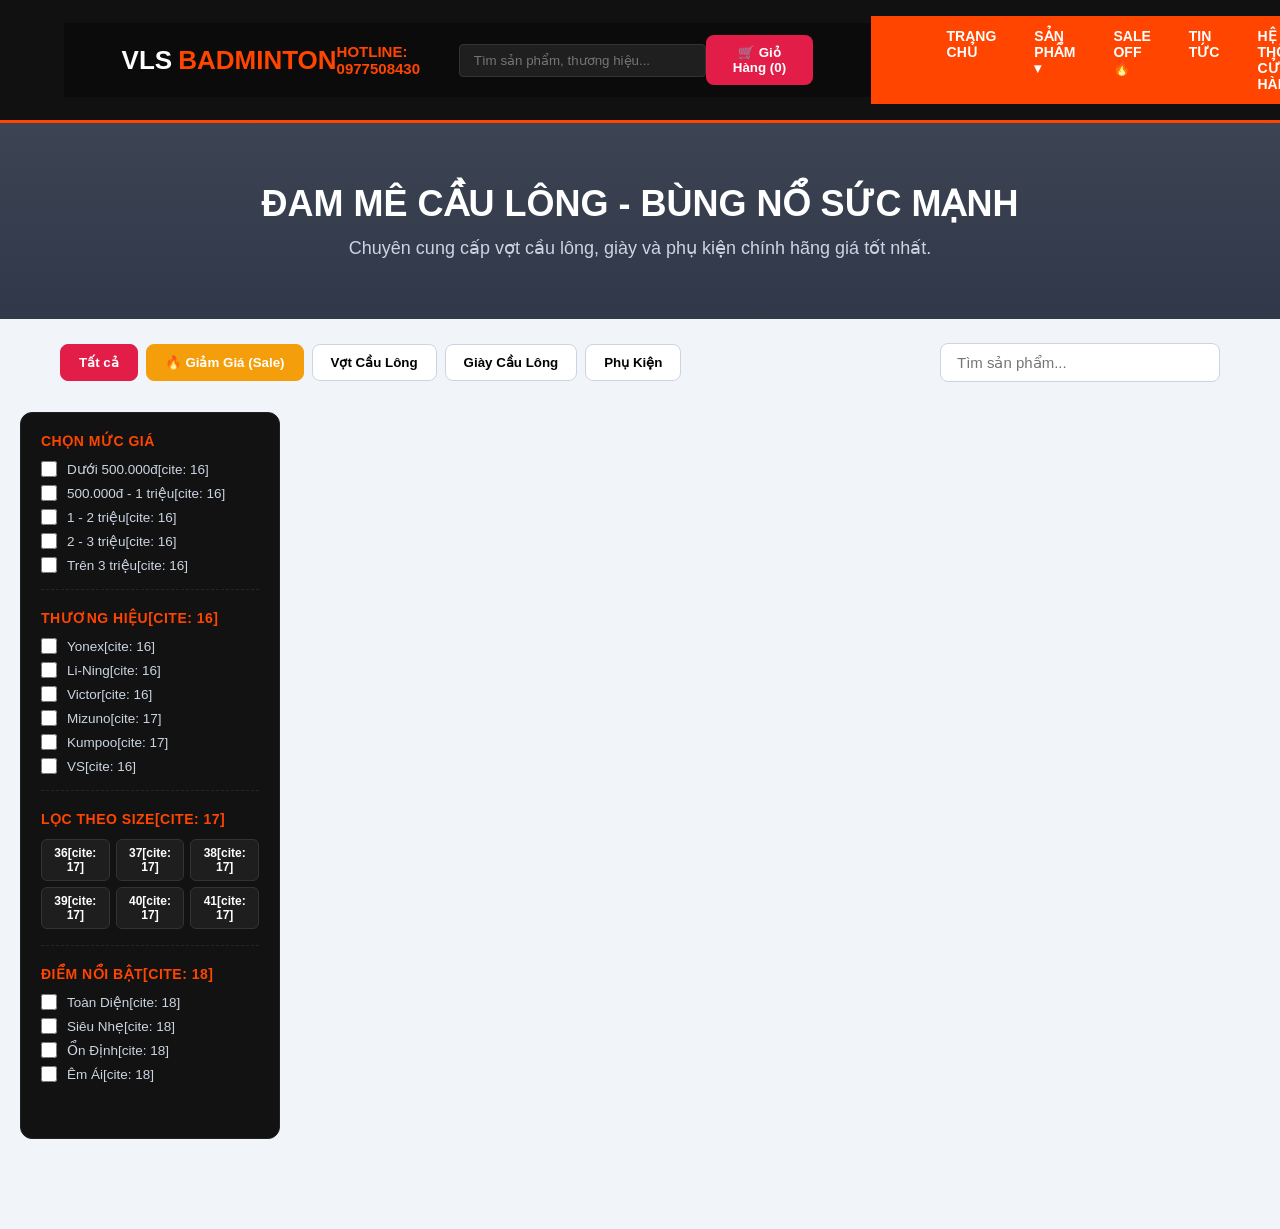
==== index.html @ 0003d8dd "Lần đầu commit code" ====
<!DOCTYPE html>
    <html lang="vi">

    <head>
        <meta charset="UTF-8">
        <meta name="viewport" content="width=device-width, initial-scale=1.0">
        <title>CMSHOP - Cửa Hàng Cầu Lông Chính Hãng</title>
        <style>
            :root {
                --primary: #e11d48;
                --primary-dark: #be123c;
                --dark: #0f172a;
                --success: #10b981;
                --gray: #64748b;
                --border: #cbd5e1;
            }

            * {
                box-sizing: border-box;
                margin: 0;
                padding: 0;
                font-family: 'Segoe UI', Tahoma, Geneva, Verdana, sans-serif;
            }

            body {
                background-color: #f1f5f9;
                color: var(--dark);
            }

            header {
                background: linear-gradient(135deg, #0f172a 0%, #1e293b 100%);
                color: white;
                padding: 16px 5%;
                display: flex;
                justify-content: space-between;
                align-items: center;
                position: sticky;
                top: 0;
                z-index: 100;
                border-bottom: 3px solid var(--primary);
            }

            .logo {
                font-size: 24px;
                font-weight: 900;
                color: white;
                text-decoration: none;
            }

            .logo span {
                color: var(--primary);
            }

            .header-actions {
                display: flex;
                gap: 12px;
                align-items: center;
            }

            .user-badge {
                background: #334155;
                padding: 8px 12px;
                border-radius: 6px;
                font-size: 13px;
                font-weight: 600;
                display: flex;
                gap: 8px;
                align-items: center;
                color: white;
            }

            .cart-btn {
                background: var(--primary);
                color: white;
                border: none;
                padding: 10px 20px;
                border-radius: 8px;
                font-weight: bold;
                cursor: pointer;
                transition: 0.2s;
            }

            .cart-btn:hover {
                background: var(--primary-dark);
            }

            .hero {
                background: linear-gradient(rgba(15, 23, 42, 0.8), rgba(15, 23, 42, 0.85)),
                    url('https://images.unsplash.com/photo-1626224583764-f87db24ac4ea?w=1200&auto=format&fit=crop&q=80') center/cover;
                color: white;
                text-align: center;
                padding: 60px 20px;
            }

            .hero h1 {
                font-size: 36px;
                margin-bottom: 12px;
                text-transform: uppercase;
            }

            .hero p {
                color: #cbd5e1;
                font-size: 18px;
                max-width: 600px;
                margin: 0 auto;
            }

            .controls {
                max-width: 1200px;
                margin: 24px auto;
                padding: 0 20px;
                display: flex;
                flex-wrap: wrap;
                gap: 12px;
                justify-content: space-between;
                align-items: center;
            }

            .tabs {
                display: flex;
                gap: 8px;
                flex-wrap: wrap;
            }

            .tab-btn {
                padding: 10px 18px;
                border: 1px solid var(--border);
                background: white;
                border-radius: 8px;
                cursor: pointer;
                font-weight: 600;
                transition: 0.2s;
            }

            .tab-btn.active,
            .tab-btn:hover {
                background: var(--primary);
                color: white;
                border-color: var(--primary);
            }

            .search-box {
                padding: 10px 16px;
                border: 1px solid var(--border);
                border-radius: 8px;
                width: 280px;
                font-size: 15px;
                outline: none;
            }

            .container {
                max-width: 1200px;
                margin: 0 auto 60px;
                padding: 0 20px;
            }

            .grid {
                display: grid;
                grid-template-columns: repeat(auto-fill, minmax(260px, 1fr));
                gap: 24px;
            }

            .card {
                background: white;
                border-radius: 12px;
                overflow: hidden;
                box-shadow: 0 2px 8px rgba(0, 0, 0, 0.06);
                position: relative;
                display: flex;
                flex-direction: column;
                transition: 0.2s;
            }

            .card:hover {
                transform: translateY(-4px);
                box-shadow: 0 8px 20px rgba(0, 0, 0, 0.1);
            }

            .badge {
                position: absolute;
                top: 12px;
                left: 12px;
                background: var(--primary);
                color: white;
                padding: 4px 10px;
                font-size: 12px;
                font-weight: bold;
                border-radius: 4px;
                z-index: 2;
            }

            .badge-sale {
                position: absolute;
                top: 12px;
                right: 12px;
                background: #f59e0b;
                color: white;
                padding: 4px 10px;
                font-size: 12px;
                font-weight: bold;
                border-radius: 4px;
                z-index: 2;
            }

            .card img {
                width: 100%;
                height: 220px;
                object-fit: contain;
                background: #ffffff;
                padding: 8px;
                border-bottom: 1px solid #f1f5f9;
            }

            .card-body {
                padding: 16px;
                display: flex;
                flex-direction: column;
                flex-grow: 1;
            }

            .brand {
                font-size: 12px;
                font-weight: 700;
                color: var(--gray);
                text-transform: uppercase;
                margin-bottom: 4px;
            }

            .title {
                font-size: 16px;
                font-weight: 700;
                margin-bottom: 12px;
                line-height: 1.4;
                flex-grow: 1;
            }

            .price-box {
                margin-bottom: 14px;
            }

            .price {
                font-size: 18px;
                font-weight: 800;
                color: var(--primary);
            }

            .old-price {
                font-size: 14px;
                text-decoration: line-through;
                color: var(--gray);
                margin-right: 8px;
            }

            .card-buttons {
                display: flex;
                gap: 8px;
            }

            .buy-now-btn {
                flex: 1;
                background: var(--primary);
                color: white;
                border: none;
                padding: 10px;
                border-radius: 8px;
                font-weight: 600;
                cursor: pointer;
                transition: 0.2s;
            }

            .buy-now-btn:hover {
                background: var(--primary-dark);
            }

            .add-cart-btn {
                flex: 1;
                background: var(--dark);
                color: white;
                border: none;
                padding: 10px;
                border-radius: 8px;
                font-weight: 600;
                cursor: pointer;
                transition: 0.2s;
            }

            .add-cart-btn:hover {
                background: #334155;
            }

            .modal-overlay {
                position: fixed;
                top: 0;
                left: 0;
                width: 100%;
                height: 100%;
                background: rgba(0, 0, 0, 0.6);
                display: none;
                justify-content: center;
                align-items: center;
                z-index: 2000;
                padding: 20px;
            }

            .modal {
                background: white;
                width: 100%;
                max-width: 580px;
                border-radius: 12px;
                padding: 28px;
                max-height: 90vh;
                overflow-y: auto;
                box-shadow: 0 20px 25px -5px rgba(0, 0, 0, 0.3);
            }

            .modal-header {
                display: flex;
                justify-content: space-between;
                align-items: center;
                margin-bottom: 20px;
                border-bottom: 1px solid #e2e8f0;
                padding-bottom: 12px;
            }

            .close-btn {
                background: none;
                border: none;
                font-size: 24px;
                cursor: pointer;
                color: var(--gray);
            }

            .checkout-section-title {
                font-size: 15px;
                font-weight: 700;
                color: var(--dark);
                margin: 16px 0 8px 0;
            }

            .form-group {
                margin-bottom: 12px;
            }

            .form-group label {
                display: block;
                font-weight: 600;
                margin-bottom: 4px;
                font-size: 13px;
                color: #334155;
            }

            .form-group input,
            .form-group textarea {
                width: 100%;
                padding: 10px 12px;
                border: 1px solid var(--border);
                border-radius: 8px;
                font-size: 14px;
                outline: none;
            }

            .form-group input:focus {
                border-color: var(--primary);
            }

            .checkout-summary-box {
                background: #f8fafc;
                border: 1px solid #e2e8f0;
                border-radius: 8px;
                padding: 12px;
                margin-bottom: 14px;
            }

            .summary-row {
                display: flex;
                justify-content: space-between;
                margin-bottom: 6px;
                font-size: 14px;
                color: var(--gray);
            }

            .summary-row.total {
                font-size: 18px;
                font-weight: 800;
                color: var(--primary);
                border-top: 1px dashed var(--border);
                padding-top: 8px;
                margin-top: 6px;
            }

            .payment-methods {
                display: flex;
                gap: 12px;
                margin-bottom: 16px;
            }

            .payment-option {
                flex: 1;
                border: 1px solid var(--border);
                border-radius: 8px;
                padding: 12px;
                cursor: pointer;
                text-align: center;
                font-weight: 600;
                font-size: 13px;
                background: #fff;
            }

            .payment-option input {
                display: none;
            }

            .payment-option.selected {
                border-color: var(--primary);
                background: #fff1f2;
                color: var(--primary);
            }

            .btn-primary {
                width: 100%;
                background: var(--primary);
                color: white;
                border: none;
                padding: 13px;
                font-size: 16px;
                font-weight: bold;
                border-radius: 8px;
                cursor: pointer;
            }

            .btn-primary:hover {
                background: var(--primary-dark);
            }

            .cart-item {
                display: flex;
                justify-content: space-between;
                align-items: center;
                padding: 10px 0;
                border-bottom: 1px solid #f1f5f9;
            }

            .cart-total {
                font-size: 20px;
                font-weight: 800;
                text-align: right;
                margin: 16px 0;
                color: var(--primary);
            }

            #toast-container {
                position: fixed;
                bottom: 24px;
                right: 24px;
                z-index: 99999;
                display: flex;
                flex-direction: column;
                gap: 10px;
            }

            .toast {
                background: #0f172a;
                color: white;
                padding: 14px 20px;
                border-radius: 8px;
                font-weight: 600;
                font-size: 15px;
                border-left: 5px solid var(--success);
            }

            /* --- GIAO DIỆN GIỎ HÀNG NÂNG CẤP (DARK SPORTY) --- */
            #cartModal .modal {
                background: #0f172a;
                color: #f8fafc;
                border: 1px solid #334155;
                box-shadow: 0 25px 50px -12px rgba(0, 0, 0, 0.7);
                max-width: 560px;
                padding: 24px;
            }

            #cartModal .modal-header {
                border-bottom: 1px solid #1e293b;
                padding-bottom: 16px;
                margin-bottom: 16px;
            }

            #cartModal .modal-header h2 {
                font-size: 20px;
                display: flex;
                align-items: center;
                gap: 10px;
                color: #fff;
            }

            .cart-badge-count {
                background: var(--primary);
                color: white;
                font-size: 12px;
                padding: 2px 8px;
                border-radius: 20px;
            }

            .clear-cart-btn {
                background: rgba(239, 68, 68, 0.15);
                color: #f87171;
                border: 1px solid rgba(239, 68, 68, 0.3);
                padding: 6px 12px;
                border-radius: 6px;
                font-size: 12px;
                font-weight: 600;
                cursor: pointer;
                transition: 0.2s;
                margin-left: auto;
                margin-right: 12px;
            }

            .clear-cart-btn:hover {
                background: #ef4444;
                color: white;
            }

            /* Trạng thái giỏ hàng trống */
            .empty-cart-box {
                text-align: center;
                padding: 40px 20px;
                color: #94a3b8;
            }

            .empty-cart-icon {
                font-size: 54px;
                margin-bottom: 12px;
                display: inline-block;
                opacity: 0.8;
            }

            .empty-cart-box p {
                font-size: 16px;
                font-weight: 600;
                color: #cbd5e1;
                margin-bottom: 6px;
            }

            .empty-cart-box small {
                font-size: 13px;
                color: #64748b;
                display: block;
                margin-bottom: 20px;
            }

            .btn-continue-shop {
                background: #1e293b;
                color: #fff;
                border: 1px solid #334155;
                padding: 10px 20px;
                border-radius: 8px;
                font-weight: 600;
                cursor: pointer;
                transition: 0.2s;
            }

            .btn-continue-shop:hover {
                border-color: var(--primary);
                color: var(--primary);
            }

            /* Danh sách item trong giỏ */
            #cart-items {
                max-height: 340px;
                overflow-y: auto;
                padding-right: 4px;
            }

            #cart-items::-webkit-scrollbar {
                width: 6px;
            }

            #cart-items::-webkit-scrollbar-thumb {
                background: #334155;
                border-radius: 4px;
            }

            .cart-item-card {
                display: flex;
                align-items: center;
                gap: 14px;
                background: #1e293b;
                border: 1px solid #334155;
                padding: 12px;
                border-radius: 12px;
                margin-bottom: 12px;
                transition: 0.2s;
            }

            .cart-item-card:hover {
                border-color: #475569;
            }

            .cart-item-card img {
                width: 64px;
                height: 64px;
                object-fit: cover;
                border-radius: 8px;
                border: 1px solid #334155;
                background: #fff;
            }

            .cart-item-info {
                flex: 1;
                min-width: 0;
            }

            .cart-item-title {
                font-size: 14px;
                font-weight: 700;
                color: #f8fafc;
                white-space: nowrap;
                overflow: hidden;
                text-overflow: ellipsis;
                margin-bottom: 4px;
            }

            .cart-item-price {
                font-size: 14px;
                font-weight: 800;
                color: var(--primary);
            }

            /* Cụm nút tăng giảm số lượng */
            .qty-controls {
                display: flex;
                align-items: center;
                gap: 6px;
                background: #0f172a;
                border: 1px solid #334155;
                border-radius: 8px;
                padding: 4px;
            }

            .qty-btn {
                width: 26px;
                height: 26px;
                border: none;
                background: #1e293b;
                color: #fff;
                border-radius: 6px;
                font-weight: bold;
                cursor: pointer;
                transition: 0.15s;
            }

            .qty-btn:hover {
                background: var(--primary);
            }

            .qty-num {
                font-size: 13px;
                font-weight: 700;
                min-width: 22px;
                text-align: center;
                color: #fff;
            }

            .remove-item-btn {
                background: none;
                border: none;
                color: #64748b;
                font-size: 18px;
                cursor: pointer;
                padding: 6px;
                transition: 0.2s;
            }

            .remove-item-btn:hover {
                color: #ef4444;
                transform: scale(1.1);
            }

            /* Tổng kết giỏ hàng */
            .cart-footer {
                border-top: 1px solid #1e293b;
                padding-top: 16px;
                margin-top: 10px;
            }

            .cart-summary-row {
                display: flex;
                justify-content: space-between;
                align-items: center;
                margin-bottom: 16px;
            }

            .cart-summary-label {
                font-size: 14px;
                color: #94a3b8;
            }

            .cart-summary-value {
                font-size: 22px;
                font-weight: 900;
                color: var(--primary);
            }
            /* --- GIAO DIỆN & RÀNGNG BUỘC THÔNG TIN NHẬN HÀNG --- */
            #customerLoginModal .modal {
                background: #0f172a;
                color: #f8fafc;
                border: 1px solid #334155;
                box-shadow: 0 25px 50px -12px rgba(0, 0, 0, 0.75);
                max-width: 480px;
                padding: 28px;
                border-radius: 18px;
            }
            #customerLoginModal .modal-header {
                border-bottom: 1px solid #1e293b;
                padding-bottom: 14px;
                margin-bottom: 18px;
            }
            .form-subtitle {
                font-size: 13px;
                color: #94a3b8;
                margin-top: 4px;
            }
            .field-group {
                margin-bottom: 16px;
                position: relative;
            }
            .field-label {
                display: flex;
                justify-content: space-between;
                font-size: 13px;
                font-weight: 700;
                color: #cbd5e1;
                margin-bottom: 6px;
            }
            .field-label span.req {
                color: var(--primary);
            }
            .input-wrapper {
                position: relative;
                display: flex;
                align-items: center;
            }
            .input-icon {
                position: absolute;
                left: 12px;
                font-size: 15px;
                pointer-events: none;
                opacity: 0.75;
            }
            .ship-input, .ship-select {
                width: 100%;
                padding: 12px 14px 12px 38px;
                background: #1e293b;
                border: 1.5px solid #334155;
                border-radius: 10px;
                color: #fff;
                font-size: 14px;
                outline: none;
                transition: all 0.2s ease;
            }
            .ship-input::placeholder {
                color: #64748b;
            }
            .ship-input:focus, .ship-select:focus {
                border-color: #38bdf8;
                background: #0f172a;
                box-shadow: 0 0 0 3px rgba(56, 189, 248, 0.15);
            }
            .ship-input.is-invalid, .ship-select.is-invalid {
                border-color: #ef4444 !important;
                background: rgba(239, 68, 68, 0.06);
            }
            .ship-input.is-valid, .ship-select.is-valid {
                border-color: #10b981 !important;
            }
            .error-text {
                display: none;
                color: #f87171;
                font-size: 12px;
                font-weight: 600;
                margin-top: 5px;
            }
            .error-text.show {
                display: block;
            }
            .ship-grid-2 {
                display: grid;
                grid-template-columns: 1fr 1fr;
                gap: 12px;
            }
            .security-note {
                display: flex;
                align-items: center;
                gap: 8px;
                background: rgba(16, 185, 129, 0.1);
                border: 1px solid rgba(16, 185, 129, 0.25);
                color: #34d399;
                padding: 10px 12px;
                border-radius: 10px;    
                font-size: 12px;
                margin-bottom: 18px;
            }
            /* Tinh chỉnh lại nút bấm hành động trong bảng Admin */
            .admin-table td .btn, 
            .admin-table td div[style*="display:flex"] .btn {
                padding: 8px 10px !important;
                font-size: 12.5px !important;
                white-space: nowrap !important; /* Giữ chữ luôn nằm trên 1 dòng, không bị ngắt xuống dòng */
                letter-spacing: -0.2px;
            }
            /* --- HEADER & MEGA MENU CHUẨN THỂ THAO --- */
        .site-header {
            background: #111;
            color: #fff;
            border-bottom: 3px solid #ff4500;
        }
        .header-top {
            display: flex;
            justify-content: space-between;
            align-items: center;
            padding: 12px 5%;
            background: #0b0b0b;
        }
        .header-logo {
            font-size: 26px;
            font-weight: 900;
            color: #fff;
            text-decoration: none;
            display: flex;
            align-items: center;
            gap: 6px;
        }
        .header-logo span { color: #ff4500; }
        
        .header-hotline {
            color: #ff4500;
            font-weight: 800;
            font-size: 15px;
        }
        .header-search-bar {
            position: relative;
            width: 320px;
        }
        .header-search-bar input {
            width: 100%;
            padding: 8px 14px;
            background: #1f1f1f;
            border: 1px solid #333;
            border-radius: 4px;
            color: #fff;
            outline: none;
        }
        .header-search-bar input:focus { border-color: #ff4500; }

        /* Main Nav & Mega Menu */
        .main-nav {
            background: #ff4500;
            display: flex;
            justify-content: center;
            padding: 0 5%;
            position: relative;
        }
        .nav-list {
            list-style: none;
            display: flex;
            gap: 2px;
        }
        .nav-item { position: static; }
        .nav-link {
            display: block;
            padding: 12px 18px;
            color: white;
            text-decoration: none;
            font-weight: 700;
            font-size: 14px;
            text-transform: uppercase;
            transition: 0.2s;
        }
        .nav-link:hover, .nav-item:hover .nav-link {
            background: #d93800;
        }

        /* Mega Menu Dropdown */
        .mega-menu {
            position: absolute;
            top: 100%;
            left: 0;
            width: 100%;
            background: #121212;
            border-top: 2px solid #ff4500;
            box-shadow: 0 15px 30px rgba(0,0,0,0.8);
            display: none;
            padding: 30px 5%;
            z-index: 999;
            grid-template-columns: repeat(5, 1fr);
            gap: 24px;
        }
        .nav-item.has-dropdown:hover .mega-menu {
            display: grid;
        }
        .mega-col h4 {
            color: #ff4500;
            font-size: 14px;
            text-transform: uppercase;
            margin-bottom: 12px;
            border-bottom: 1px solid #222;
            padding-bottom: 6px;
        }
        .mega-col ul { list-style: none; }
        .mega-col ul li a {
            display: block;
            color: #b3b3b3;
            text-decoration: none;
            font-size: 13px;
            padding: 5px 0;
            transition: 0.15s;
        }
        .mega-col ul li a:hover { color: #fff; padding-left: 4px; }
        .mega-col .see-more {
            color: #ff4500;
            font-size: 12px;
            font-weight: 700;
            margin-top: 8px;
            display: inline-block;
            text-decoration: none;
        }
        /* --- LAYOUT CHÍNH (SIDEBAR + PRODUCT GRID) --- */
        .shop-main-layout {
            max-width: 1350px;
            margin: 30px auto;
            padding: 0 20px;
            display: grid;
            grid-template-columns: 260px 1fr;
            gap: 24px;
        }
        .filter-sidebar {
            background: #121212;
            border: 1px solid #222;
            border-radius: 12px;
            padding: 20px;
            color: #fff;
            height: fit-content;
        }
        .filter-group {
            margin-bottom: 20px;
            border-bottom: 1px dashed #262626;
            padding-bottom: 16px;
        }
        .filter-group:last-child { border-bottom: none; }
        .filter-title {
            font-size: 14px;
            font-weight: 800;
            text-transform: uppercase;
            color: #ff4500;
            margin-bottom: 12px;
            letter-spacing: 0.5px;
        }
        .filter-options {
            display: flex;
            flex-direction: column;
            gap: 8px;
            max-height: 180px;
            overflow-y: auto;
            padding-right: 4px;
        }
        .filter-options::-webkit-scrollbar { width: 4px; }
        .filter-options::-webkit-scrollbar-thumb { background: #ff4500; border-radius: 2px; }
        
        .filter-checkbox-label {
            display: flex;
            align-items: center;
            gap: 10px;
            font-size: 13.5px;
            color: #cbd5e1;
            cursor: pointer;
            transition: 0.15s;
        }
        .filter-checkbox-label:hover { color: #fff; }
        .filter-checkbox-label input { accent-color: #ff4500; width: 16px; height: 16px; cursor: pointer; }

        /* Size Grid */
        .size-grid {
            display: grid;
            grid-template-columns: repeat(3, 1fr);
            gap: 6px;
        }
        .size-btn {
            background: #1e1e1e;
            border: 1px solid #333;
            color: #fff;
            padding: 6px;
            text-align: center;
            border-radius: 6px;
            font-size: 12px;
            font-weight: 700;
            cursor: pointer;
            transition: 0.2s;
        }
        .size-btn:hover, .size-btn.active {
            background: #ff4500;
            border-color: #ff4500;
        }
        </style>
    </head>

    <body>
        
        <div id="toast-container"></div>

        <header class="site-header">
            <div class="header-top">
                <a href="#" class="header-logo">VLS<span>BADMINTON</span></a>
                <div class="header-hotline">HOTLINE: 0977508430</div>
                <div class="header-search-bar">
                    <input type="text" id="searchInput" placeholder="Tìm sản phẩm, thương hiệu..." oninput="handleSearchInput()">
                </div>
                <div class="header-actions">
                    <button class="cart-btn" onclick="toggleCart()">🛒 Giỏ Hàng (<span id="cart-count">0</span>)</button>
                </div>
            </div>
    
            <nav class="main-nav">
                <ul class="nav-list">
                    <li class="nav-item"><a href="#" class="nav-link">Trang Chủ</a></li>
                    <li class="nav-item has-dropdown">
                        <a href="#" class="nav-link">Sản Phẩm ▾</a>
                        <div class="mega-menu">
                            <div class="mega-col">
                                <h4>Vợt Cầu Lông</h4>
                                <ul>
                                    <li><a href="#" onclick="filterCategory('vot', this)">Vợt Cầu Lông Yonex</a></li>
                                    <li><a href="#" onclick="filterCategory('vot', this)">Vợt Cầu Lông Lining</a></li>
                                    <li><a href="#" onclick="filterCategory('vot', this)">Vợt Cầu Lông Victor</a></li>
                                    <li><a href="#" onclick="filterCategory('vot', this)">Vợt Cầu Lông Kumpoo</a></li>
                                </ul>
                                <a href="#" class="see-more">Xem thêm »</a>
                            </div>
                            <div class="mega-col">
                                <h4>Giày Cầu Lông</h4>
                                <ul>
                                    <li><a href="#" onclick="filterCategory('giay', this)">Giày Cầu Lông Yonex</a></li>
                                    <li><a href="#" onclick="filterCategory('giay', this)">Giày Cầu Lông Lining</a></li>
                                    <li><a href="#" onclick="filterCategory('giay', this)">Giày Cầu Lông Victor</a></li>
                                    <li><a href="#" onclick="filterCategory('giay', this)">Giày Cầu Lông Mizuno</a></li>
                                </ul>
                                <a href="#" class="see-more">Xem thêm »</a>
                            </div>
                            <div class="mega-col">
                                <h4>Phụ Kiện</h4>
                                <ul>
                                    <li><a href="#" onclick="filterCategory('phukien', this)">Ống Cầu Lông</a></li>
                                    <li><a href="#" onclick="filterCategory('phukien', this)">Cước Đan Vợt</a></li>
                                    <li><a href="#" onclick="filterCategory('phukien', this)">Cuốn Cán Vợt</a></li>
                                    <li><a href="#" onclick="filterCategory('phukien', this)">Balo & Túi Vợt</a></li>
                                </ul>
                                <a href="#" class="see-more">Xem thêm »</a>
                            </div>
                            <div class="mega-col">
                                <h4>Thương Hiệu</h4>
                                <ul>
                                    <li><a href="#">Yonex Chính Hãng</a></li>
                                    <li><a href="#">Li-Ning China</a></li>
                                    <li><a href="#">Victor Đài Loan</a></li>
                                    <li><a href="#">Kumpoo Nhật Bản</a></li>
                                </ul>
                            </div>
                            <div class="mega-col">
                                <h4>Hỗ Trợ Khách Hàng</h4>
                                <ul>
                                    <li><a href="#">Chính sách đổi trả</a></li>
                                    <li><a href="#">Hướng dẫn chọn vợt</a></li>
                                    <li><a href="#">Hệ thống cửa hàng</a></li>
                                    <li><a href="#">Kiểm tra bảo hành</a></li>
                                </ul>
                            </div>
                        </div>
                    </li>
                    <li class="nav-item"><a href="#" class="nav-link">Sale Off 🔥</a></li>
                    <li class="nav-item"><a href="#" class="nav-link">Tin Tức</a></li>
                    <li class="nav-item"><a href="#" class="nav-link">Hệ Thống Cửa Hàng</a></li>
                </ul>
            </nav>
        </header>

        <section class="hero">
            <h1>Đam Mê Cầu Lông - Bùng Nổ Sức Mạnh</h1>
            <p>Chuyên cung cấp vợt cầu lông, giày và phụ kiện chính hãng giá tốt nhất.</p>
        </section>

        <div class="controls">
            <div class="tabs">
                <button class="tab-btn active" onclick="filterCategory('all', this)">Tất cả</button>
                <button class="tab-btn" onclick="filterCategory('sale', this)"
                    style="background:#f59e0b; color:white; border-color:#f59e0b;">🔥 Giảm Giá (Sale)</button>
                <button class="tab-btn" onclick="filterCategory('vot', this)">Vợt Cầu Lông</button>
                <button class="tab-btn" onclick="filterCategory('giay', this)">Giày Cầu Lông</button>
                <button class="tab-btn" onclick="filterCategory('phukien', this)">Phụ Kiện</button>
            </div>
            <input type="text" id="searchInput" class="search-box" placeholder="Tìm sản phẩm..." oninput="loadProducts()">
        </div>
        <div class="shop-main-layout">
            <!-- CỘT BỘ LỌC BÊN TRÁI -->
            <aside class="filter-sidebar">
                <!-- 1. Chọn mức giá -->
                <div class="filter-group">
                    <div class="filter-title">Chọn Mức Giá</div>
                    <div class="filter-options">
                        <label class="filter-checkbox-label"><input type="checkbox"> Dưới 500.000đ[cite: 16]</label>
                        <label class="filter-checkbox-label"><input type="checkbox"> 500.000đ - 1 triệu[cite: 16]</label>
                        <label class="filter-checkbox-label"><input type="checkbox"> 1 - 2 triệu[cite: 16]</label>
                        <label class="filter-checkbox-label"><input type="checkbox"> 2 - 3 triệu[cite: 16]</label>
                        <label class="filter-checkbox-label"><input type="checkbox"> Trên 3 triệu[cite: 16]</label>
                    </div>
                </div>
    
                <!-- 2. Thương hiệu -->
                <div class="filter-group">
                    <div class="filter-title">Thương Hiệu[cite: 16]</div>
                    <div class="filter-options">
                        <label class="filter-checkbox-label"><input type="checkbox"> Yonex[cite: 16]</label>
                        <label class="filter-checkbox-label"><input type="checkbox"> Li-Ning[cite: 16]</label>
                        <label class="filter-checkbox-label"><input type="checkbox"> Victor[cite: 16]</label>
                        <label class="filter-checkbox-label"><input type="checkbox"> Mizuno[cite: 17]</label>
                        <label class="filter-checkbox-label"><input type="checkbox"> Kumpoo[cite: 17]</label>
                        <label class="filter-checkbox-label"><input type="checkbox"> VS[cite: 16]</label>
                    </div>
                </div>
    
                <!-- 3. Lọc theo size -->
                <div class="filter-group">
                    <div class="filter-title">Lọc Theo Size[cite: 17]</div>
                    <div class="size-grid">
                        <div class="size-btn">36[cite: 17]</div>
                        <div class="size-btn">37[cite: 17]</div>
                        <div class="size-btn">38[cite: 17]</div>
                        <div class="size-btn">39[cite: 17]</div>
                        <div class="size-btn">40[cite: 17]</div>
                        <div class="size-btn">41[cite: 17]</div>
                    </div>
                </div>
    
                <!-- 4. Đối tượng & Điểm nổi bật -->
                <div class="filter-group">
                    <div class="filter-title">Điểm Nổi Bật[cite: 18]</div>
                    <div class="filter-options">
                        <label class="filter-checkbox-label"><input type="checkbox"> Toàn Diện[cite: 18]</label>
                        <label class="filter-checkbox-label"><input type="checkbox"> Siêu Nhẹ[cite: 18]</label>
                        <label class="filter-checkbox-label"><input type="checkbox"> Ổn Định[cite: 18]</label>
                        <label class="filter-checkbox-label"><input type="checkbox"> Êm Ái[cite: 18]</label>
                    </div>
                </div>
            </aside>
    
            <!-- CỘT SẢN PHẨM BÊN PHẢI -->
            <main>
                <div id="product-grid" class="grid">
                    <!-- Danh sách sản phẩm từ MongoDB sẽ tự động render vào đây -->
                </div>
            </main>
        </div>
        <div class="container">
            <div id="product-grid" class="grid"></div>
        </div>

    <!-- Modal Thông Tin Nhận Hàng Chuyên Nghiệp (Có Ràng Buộc) -->
    <div id="customerLoginModal" class="modal-overlay">
        <div class="modal">
            <div class="modal-header">
                <div>
                    <h2 style="font-size: 20px; color: #fff;">🚚 Thông Tin Giao Nhận Hàng</h2>
                    <p class="form-subtitle">Vui lòng nhập chính xác để VLSBadminton giao hàng nhanh nhất.</p>
                </div>
                <button class="close-btn" onclick="closeLoginModal()" style="color: #94a3b8;">&times;</button>
            </div>

            <!-- Họ và tên -->
            <div class="field-group">
                <label class="field-label">
                    <span>Họ và tên người nhận <span class="req">*</span></span>
                    <small style="color:#64748b; font-weight:500;">Ít nhất 2 từ</small>
                </label>
                <div class="input-wrapper">
                    <span class="input-icon">👤</span>
                    <input type="text" id="loginName" class="ship-input" placeholder="Ví dụ: Nguyễn Văn A" oninput="validateNameField()" onblur="autoFormatName()">
                </div>
                <div id="errName" class="error-text">⚠️ Vui lòng nhập đầy đủ họ và tên thật (không chứa số).</div>
            </div>

            <!-- Số điện thoại & Tỉnh/Thành -->
            <div class="ship-grid-2">
                <div class="field-group">
                    <label class="field-label">
                        <span>Số điện thoại <span class="req">*</span></span>
                    </label>
                    <div class="input-wrapper">
                        <span class="input-icon">📞</span>
                        <input type="tel" id="loginPhone" class="ship-input" maxlength="10" placeholder="0912345678" oninput="validatePhoneField()">
                    </div>
                    <div id="errPhone" class="error-text">⚠️ SĐT phải gồm 10 số (đầu 03, 05, 07, 08, 09).</div>
                </div>

                <div class="field-group">
                    <label class="field-label">
                        <span>Tỉnh / Thành phố <span class="req">*</span></span>
                    </label>
                    <div class="input-wrapper">
                        <span class="input-icon">🏙️</span>
                        <select id="loginCity" class="ship-select" onchange="validateAddressField()">
                            <option value="">-- Chọn Tỉnh/TP --</option>
                            <option value="TP. Hồ Chí Minh">TP. Hồ Chí Minh</option>
                            <option value="Hà Nội">Hà Nội</option>
                            <option value="Đà Nẵng">Đà Nẵng</option>
                            <option value="Cần Thơ">Cần Thơ</option>
                            <option value="Bình Dương">Bình Dương</option>
                            <option value="Đồng Nai">Đồng Nai</option>
                            <option value="Khác">Tỉnh / Thành khác</option>
                        </select>
                    </div>
                </div>
            </div>

            <!-- Địa chỉ chi tiết -->
            <div class="field-group">
                <label class="field-label">
                    <span>Địa chỉ giao hàng chi tiết <span class="req">*</span></span>
                </label>
                <div class="input-wrapper">
                    <span class="input-icon">📍</span>
                    <input type="text" id="loginAddress" class="ship-input" placeholder="Số nhà, tên đường, Phường/Xã, Quận/Huyện..." oninput="validateAddressField()">
                </div>
                <div id="errAddress" class="error-text">⚠️ Vui lòng chọn Tỉnh/TP và ghi rõ số nhà, tên đường, quận/huyện (tối thiểu 8 ký tự).</div>
            </div>

            <!-- Ghi chú đơn hàng (Tùy chọn) -->
            <div class="field-group">
                <label class="field-label">
                    <span>Ghi chú giao hàng (Tùy chọn)</span>
                </label>
                <div class="input-wrapper">
                    <span class="input-icon">📝</span>
                    <input type="text" id="loginNote" class="ship-input" placeholder="Ví dụ: Giao giờ hành chính, đan sẵn cước 10.5kg...">
                </div>
            </div>

            <div class="security-note">
                <span>🛡️</span>
                <span>Thông tin của bạn được bảo mật và tự động lưu cho lần mua tiếp theo.</span>
            </div>

            <button class="btn-primary" onclick="confirmCustomerLogin()" style="letter-spacing: 0.5px; box-shadow: 0 4px 15px rgba(225, 29, 72, 0.4);">
                TIẾP TỤC THANH TOÁN ➔
            </button>
        </div>
    </div>

        <!-- Modal Giỏ Hàng -->
        <div id="cartModal" class="modal-overlay">
            <div class="modal">
                <div class="modal-header">
                    <h2>
                        🛒 Giỏ Hàng Của Bạn
                        <span class="cart-badge-count" id="modal-cart-count">0 món</span>
                    </h2>
                    <button id="clearCartBtn" class="clear-cart-btn" onclick="clearAllCart()" style="display: none;">Xóa tất
                        cả</button>
                    <button class="close-btn" onclick="toggleCart()" style="color: #94a3b8;">&times;</button>
                </div>

                <div id="cart-items"></div>

                <div id="cart-footer" class="cart-footer">
                    <div class="cart-summary-row">
                        <span class="cart-summary-label">Tạm tính tổng tiền hàng:</span>
                        <span class="cart-summary-value"><span id="cart-total-price">0</span> đ</span>
                    </div>
                    <button class="btn-primary" onclick="proceedCheckoutFromCart()"
                        style="letter-spacing: 0.5px; box-shadow: 0 4px 15px rgba(225, 29, 72, 0.4);">
                        ⚡ TIẾN HÀNH THANH TOÁN NGAY
                    </button>
                </div>
            </div>
        </div>

        <!-- Modal Thanh Toán -->
        <div id="checkoutModal" class="modal-overlay">
            <div class="modal">
                <div class="modal-header">
                    <h2>💳 Thanh Toán Đơn Hàng</h2>
                    <button class="close-btn" onclick="closeCheckoutModal()">&times;</button>
                </div>

                <div class="checkout-section-title">📍 Giao đến</div>
                <div style="background: #f8fafc; border: 1px solid #e2e8f0; border-radius: 8px; padding: 10px 14px; font-size: 14px;"
                    id="checkoutCustomerInfo"></div>

                <div class="checkout-section-title">📦 Chi tiết đơn hàng</div>
                <div class="checkout-summary-box" id="checkoutSummaryList"></div>

                <div class="checkout-section-title">💵 Phương thức thanh toán</div>
                <div class="payment-methods">
                    <label class="payment-option selected" onclick="selectPayment('COD', this)">
                        <input type="radio" name="payMethod" value="COD" checked> 🚚 Thanh toán khi nhận hàng (COD)
                    </label>
                    <label class="payment-option" onclick="selectPayment('QR', this)">
                        <input type="radio" name="payMethod" value="QR"> 🏦 Chuyển khoản QR Ngân Hàng
                    </label>
                </div>

                <!-- Khu vực hiển thị QR Code tự động sinh theo cấu hình ngân hàng Admin -->
                <div id="qrCodeContainer"
                    style="display: none; text-align: center; background: #f8fafc; border: 1px dashed var(--primary); border-radius: 8px; padding: 16px; margin-bottom: 14px;">
                    <p style="font-weight: 700; margin-bottom: 8px; color: var(--primary);">Quét mã QR để chuyển khoản chính
                        xác:</p>
                    <img id="qrImg" src="" alt="QR Code"
                        style="width: 180px; height: 180px; object-fit: contain; border-radius: 6px; border: 1px solid #cbd5e1; background: white; padding: 6px;">
                    <p id="qrBankInfo" style="font-size: 13px; color: var(--gray); margin-top: 8px;"></p>
                </div>

                <button class="btn-primary" onclick="finalizeOrder()">XÁC NHẬN ĐẶT HÀNG</button>
            </div>
        </div>

        <script>
            // Khởi tạo giỏ hàng và thông tin từ localStorage
            let cart = JSON.parse(localStorage.getItem('vls_cart')) || [];
            let currentCategory = 'all';
            let allProducts = [];
            let currentUser = JSON.parse(localStorage.getItem('vls_user')) || null;
            let checkoutItems = [];
            let isFromCart = false; // Đánh dấu thanh toán từ giỏ hàng hay Mua ngay
            let currentPaymentMethod = 'COD';
            let bankConfig = {};
            let selectedSearchKeyword = '';

            document.addEventListener("DOMContentLoaded", () => {
                updateCartUI();
                updateUserUI();
                loadProducts();
            });

            function saveCartToStorage() {
                localStorage.setItem('vls_cart', JSON.stringify(cart));
                const totalQty = cart.reduce((s, i) => s + i.qty, 0);
                const cartCountEl = document.getElementById('cart-count');
                if (cartCountEl) cartCountEl.innerText = totalQty;
            }

            function showToast(msg) {
                const container = document.getElementById('toast-container');
                const t = document.createElement('div');
                t.className = 'toast';
                t.innerText = msg;
                container.appendChild(t);
                setTimeout(() => t.remove(), 3000);
            }

            function formatMoney(num) {
                return Math.round(num).toString().replace(/\B(?=(\d{3})+(?!\d))/g, ".");
            }

            // Helper tính giá sau khi giảm (tránh bị lỗi mất dấu toán học)
            function calcDiscountPrice(price, salePercent) {
                if (!salePercent || salePercent <= 0) return price;
                const remainPercent = 100 - salePercent;
                return Math.round(Number(price) * remainPercent / 100);
            }

            // Helper tính tổng tiền của 1 món (giá x số lượng)
            function calcItemTotal(price, qty) {
                return Math.round(Number(price) * Number(qty));
            }

            function updateUserUI() {
                const badge = document.getElementById('userBadge');
                const nameSpan = document.getElementById('displayName');
                if (!badge || !nameSpan) return;
                if (currentUser) {
                    nameSpan.innerText = currentUser.name;
                    badge.style.display = 'flex';
                } else {
                    badge.style.display = 'none';
                }
            }

            function logoutCustomer() {
                localStorage.removeItem('vls_user');
                currentUser = null;
                updateUserUI();
                showToast("Đã đổi thông tin người nhận.");
            }

            async function loadBankInfo() {
                const res = await fetch('/api/bank');
                bankConfig = await res.json();
            }

            // --- TÌM KIẾM GỢI Ý CỐ ĐỊNH & NÚT XÓA (X) ---
            async function handleSearchInput() {
                const searchInput = document.getElementById('searchInput');
                const clearBtn = document.getElementById('clearSearchBtn');
                const dropdown = document.getElementById('searchDropdown');
                if (!searchInput) return;

                const query = searchInput.value.trim();

                // Nếu không có dropdown (dùng ô input thường) thì tìm trực tiếp
                if (!dropdown) {
                    selectedSearchKeyword = query;
                    loadProducts();
                    return;
                }

                if (query.length > 0) {
                    if (clearBtn) clearBtn.style.display = 'block';
                } else {
                    if (clearBtn) clearBtn.style.display = 'none';
                    dropdown.style.display = 'none';
                    if (selectedSearchKeyword !== '') {
                        selectedSearchKeyword = '';
                        loadProducts();
                    }
                    return;
                }

                const res = await fetch(`/api/products?category=all&search=${encodeURIComponent(query)}`);
                const matchedProducts = await res.json();

                if (matchedProducts.length > 0) {
                    dropdown.style.display = 'block';
                    dropdown.innerHTML = matchedProducts.slice(0, 6).map(p => `
                        <div class="search-suggestion-item" onclick="selectSuggestion('${p.name.replace(/'/g, "\\'")}')">
                            <img src="${p.image}" alt="">
                            <div>
                                <strong>${p.name}</strong><br>
                                <small style="color: var(--gray);">${formatMoney(calcDiscountPrice(p.price, p.sale_percent))} đ</small>
                            </div>
                        </div>
                    `).join('');
                } else {
                    dropdown.style.display = 'none';
                }
            }

            function selectSuggestion(productName) {
                document.getElementById('searchInput').value = productName;
                const dropdown = document.getElementById('searchDropdown');
                if (dropdown) dropdown.style.display = 'none';
                selectedSearchKeyword = productName;
                loadProducts();
            }

            function clearSearchInput() {
                document.getElementById('searchInput').value = '';
                const clearBtn = document.getElementById('clearSearchBtn');
                const dropdown = document.getElementById('searchDropdown');
                if (clearBtn) clearBtn.style.display = 'none';
                if (dropdown) dropdown.style.display = 'none';
                selectedSearchKeyword = '';
                loadProducts();
            }

        

            // --- LOAD DANH SÁCH SẢN PHẨM ---
            function getFallbackImg(category) {
                if (category === 'vot') return 'https://cdn.shopvnb.com/uploads/san_pham/vot-cau-long-yonex-astrox-77-pro-chinh-hang-1.webp';
                if (category === 'giay') return 'https://cdn.shopvnb.com/uploads/san_pham/giay-cau-long-yonex-shb-65z3-men-trang-do-new-2022-1.webp';
                return 'https://cdn.shopvnb.com/uploads/san_pham/ong-cau-long-hai-yen-s90-1.webp';
            }

            async function loadProducts() {
                const searchEl = document.getElementById('searchInput');
                const hasDropdown = document.getElementById('searchDropdown') !== null;
                const search = hasDropdown ? selectedSearchKeyword : (searchEl ? searchEl.value.trim() : '');

                const res = await fetch(`/api/products?category=${currentCategory}&search=${encodeURIComponent(search)}`);
                allProducts = await res.json();

                const grid = document.getElementById('product-grid');
                if (allProducts.length === 0) {
                    grid.innerHTML = '<p style="grid-column: 1/-1; text-align:center; padding: 40px; color:#64748b;">Không có sản phẩm phù hợp.</p>';
                    return;
                }

                grid.innerHTML = allProducts.map(p => {
                    const finalPrice = calcDiscountPrice(p.price, p.sale_percent);
                    const saleHTML = p.sale_percent > 0 ? `<span class="badge-sale">-${p.sale_percent}%</span>` : '';

                    return `
                        <div class="card">
                            ${p.badge ? `<span class="badge">${p.badge}</span>` : ''}
                            ${saleHTML}
                            <img src="${p.image}" alt="${p.name}" referrerpolicy="no-referrer" onerror="this.onerror=null; this.src=getFallbackImg('${p.category}');" style="object-fit: contain; background: #ffffff; padding: 8px;">
                            <div class="card-body">
                                <div class="brand">${p.brand}</div>
                                <div class="title">${p.name}</div>
                                <div class="price-box">
                                    ${p.sale_percent > 0 ? `<span class="old-price">${formatMoney(p.price)} đ</span>` : ''}
                                    <span class="price">${formatMoney(finalPrice)} đ</span>
                                </div>
                                <div class="card-buttons">
                                    <button class="buy-now-btn" onclick="buyNow(${p.id})">Mua ngay</button>
                                    <button class="add-cart-btn" onclick="addToCart(${p.id})">Giỏ hàng</button>
                                </div>
                            </div>
                        </div>
                    `;
                }).join('');
            }

            function filterCategory(cat, btn) {
                currentCategory = cat;
                document.querySelectorAll('.tab-btn').forEach(b => b.classList.remove('active'));
                btn.classList.add('active');
                loadProducts();
            }

            // --- QUẢN LÝ GIỎ HÀNG NÂNG CẤP ---
            function addToCart(productId) {
                const p = allProducts.find(item => item.id === productId);
                if (!p) return;
                const price = calcDiscountPrice(p.price, p.sale_percent);
                const existing = cart.find(item => item.id === productId);

                if (existing) {
                    existing.qty += 1;
                    existing.price = price;
                } else {
                    cart.push({ ...p, price: price, qty: 1 });
                }
                saveCartToStorage();
                updateCartUI();
                showToast(`Đã thêm "${p.name}" vào giỏ hàng!`);
            }

            function changeQty(productId, delta) {
                const item = cart.find(i => i.id === productId);
                if (!item) return;
                item.qty += delta;
                if (item.qty <= 0) {
                    cart = cart.filter(i => i.id !== productId);
                    showToast("Đã xóa sản phẩm khỏi giỏ hàng.");
                }
                saveCartToStorage();
                updateCartUI();
            }

            function removeFromCart(productId) {
                cart = cart.filter(item => item.id !== productId);
                saveCartToStorage();
                updateCartUI();
                showToast("Đã xóa sản phẩm khỏi giỏ hàng.");
            }

            function clearAllCart() {
                if (cart.length === 0) return;
                cart = [];
                saveCartToStorage();
                updateCartUI();
                showToast("Đã làm trống giỏ hàng!");
            }

            function toggleCart() {
                const modal = document.getElementById('cartModal');
                modal.style.display = modal.style.display === 'flex' ? 'none' : 'flex';
                updateCartUI();
            }

            function updateCartUI() {
                const container = document.getElementById('cart-items');
                const footer = document.getElementById('cart-footer');
                const clearBtn = document.getElementById('clearCartBtn');
                const totalQty = cart.reduce((s, i) => s + i.qty, 0);

                const cartCountEl = document.getElementById('cart-count');
                if (cartCountEl) cartCountEl.innerText = totalQty;

                const modalCount = document.getElementById('modal-cart-count');
                if (modalCount) modalCount.innerText = `${totalQty} món`;

                if (!container) return;

                if (cart.length === 0) {
                    if (clearBtn) clearBtn.style.display = 'none';
                    if (footer) footer.style.display = 'none';
                    container.innerHTML = `
                        <div class="empty-cart-box">
                            <div class="empty-cart-icon">🏸</div>
                            <p>Giỏ hàng của bạn đang trống</p>
                            <small>Hãy chọn thêm vợt, giày hoặc phụ kiện yêu thích nhé!</small>
                            <button class="btn-continue-shop" onclick="toggleCart()">+ Tiếp tục mua sắm</button>
                        </div>
                    `;
                    const totalPriceEl = document.getElementById('cart-total-price');
                    if (totalPriceEl) totalPriceEl.innerText = '0';
                    return;
                }

                if (clearBtn) clearBtn.style.display = 'inline-block';
                if (footer) footer.style.display = 'block';

                let total = 0;
                container.innerHTML = cart.map(item => {
                    const itemTotal = calcItemTotal(item.price, item.qty);
                    total += itemTotal;
                    return `
                        <div class="cart-item-card">
                            <img src="${item.image}" alt="${item.name}">
                            <div class="cart-item-info">
                                <div class="cart-item-title" title="${item.name}">${item.name}</div>
                                <div class="cart-item-price">${formatMoney(item.price)} đ</div>
                            </div>
                            <div class="qty-controls">
                                <button class="qty-btn" onclick="changeQty(${item.id}, -1)">-</button>
                                <span class="qty-num">${item.qty}</span>
                                <button class="qty-btn" onclick="changeQty(${item.id}, 1)">+</button>
                            </div>
                            <button class="remove-item-btn" onclick="removeFromCart(${item.id})" title="Xóa món này">🗑️</button>
                        </div>
                    `;
                }).join('');

                const totalPriceEl = document.getElementById('cart-total-price');
                if (totalPriceEl) totalPriceEl.innerText = formatMoney(total);
            }

            // --- LUỒNG MUA HÀNG & THANH TOÁN ---
            function buyNow(productId) {
                const p = allProducts.find(item => item.id === productId);
                if (!p) return;
                const price = calcDiscountPrice(p.price, p.sale_percent);
                checkoutItems = [{ ...p, price: price, qty: 1 }];
                isFromCart = false;
                checkAuthAndOpenCheckout();
            }

            function proceedCheckoutFromCart() {
                if (cart.length === 0) return showToast('Giỏ hàng trống!');
                checkoutItems = [...cart];
                isFromCart = true;
                document.getElementById('cartModal').style.display = 'none';
                checkAuthAndOpenCheckout();
            }

            function checkAuthAndOpenCheckout() {
                if (!currentUser) {
                    document.getElementById('customerLoginModal').style.display = 'flex';
                } else {
                    openCheckoutModal();
                }
            }

            function closeLoginModal() {
                document.getElementById('customerLoginModal').style.display = 'none';
            }

            // --- RÀNG BUỘC KIỂM TRA THÔNG TIN NHẬN HÀNG ---
            function setFieldState(inputEl, errEl, isValid, errorMsg = '') {
                if (isValid) {
                    inputEl.classList.remove('is-invalid');
                    inputEl.classList.add('is-valid');
                    if (errEl) errEl.classList.remove('show');
                } else {
                    // Chỉ hiện viền đỏ khi người dùng đã nhập ký tự nhưng bị sai, hoặc khi bấm thanh toán
                    if (inputEl.value.trim().length > 0) {
                        inputEl.classList.add('is-invalid');
                    } else {
                        inputEl.classList.remove('is-invalid');
                    }
                    inputEl.classList.remove('is-valid');
                    if (errEl) {
                        if (errorMsg) errEl.innerText = errorMsg;
                        if (inputEl.value.trim().length > 0) {
                            errEl.classList.add('show');
                        } else {
                            errEl.classList.remove('show');
                        }
                    }
                }
                return isValid;
            }

            function autoFormatName() {
                const nameInput = document.getElementById('loginName');
                let val = nameInput.value.trim().replace(/\s+/g, ' ');
                if (val.length > 0) {
                    val = val.split(' ').map(w => w.charAt(0).toUpperCase() + w.slice(1).toLowerCase()).join(' ');
                    nameInput.value = val;
                }
                validateNameField();
            }

            function validateNameField() {
                const nameInput = document.getElementById('loginName');
                const errName = document.getElementById('errName');
                const val = nameInput.value.trim();

                if (val === '') {
                    nameInput.classList.remove('is-invalid', 'is-valid');
                    if (errName) errName.classList.remove('show');
                    return false;
                }

                const nameRegex = /^[a-zA-ZÀÁÂÃÈÉÊÌÍÒÓÔÕÙÚĂĐĨŨƠàáâãèéêìíòóôõùúăđĩũơƯĂẠẢẤẦẨẪẬẮẰẲẴẶẸẺẼỀỀỂưăạảấầẩẫậắằẳẵặẹẻẽềềểỄỆỈỊỌỎỐỒỔỖỘỚỜỞỠỢỤỦỨỪễệỉịọỏốồổỗộớờởỡợụủứừỬỮỰỲỴÝỶỸửữựỳỵỷỹ\s]{2,50}$/;
                const wordCount = val.split(/\s+/).filter(Boolean).length;

                // Nếu đúng là có từ 2 từ trở lên và không chứa ký tự lạ -> Tự động tắt đỏ, bật xanh
                if (nameRegex.test(val) && wordCount >= 2) {
                    return setFieldState(nameInput, errName, true);
                }
                return setFieldState(nameInput, errName, false, '⚠️ Họ tên phải có ít nhất 2 từ (Ví dụ: Nguyễn Văn A).');
            }

            function validatePhoneField() {
                const phoneInput = document.getElementById('loginPhone');
                const errPhone = document.getElementById('errPhone');
                phoneInput.value = phoneInput.value.replace(/\D/g, '');
                const val = phoneInput.value;

                if (val === '') {
                    phoneInput.classList.remove('is-invalid', 'is-valid');
                    if (errPhone) errPhone.classList.remove('show');
                    return false;
                }

                const vnPhoneRegex = /^(03|05|07|08|09)[0-9]{8}$/;
                if (vnPhoneRegex.test(val)) {
                    return setFieldState(phoneInput, errPhone, true);
                }
                return setFieldState(phoneInput, errPhone, false, '⚠️ SĐT gồm 10 số (đầu 03, 05, 07, 08, 09).');
            }

            function validateAddressField() {
                const citySelect = document.getElementById('loginCity');
                const addrInput = document.getElementById('loginAddress');
                const errAddr = document.getElementById('errAddress');

                const cityVal = citySelect ? citySelect.value : '';
                const addrVal = addrInput.value.trim();

                let cityOk = true;
                if (!cityVal) {
                    if (addrVal.length > 0) citySelect.classList.add('is-invalid');
                    cityOk = false;
                } else {
                    citySelect.classList.remove('is-invalid');
                    citySelect.classList.add('is-valid');
                }

                if (addrVal === '') {
                    addrInput.classList.remove('is-invalid', 'is-valid');
                    if (errAddr) errAddr.classList.remove('show');
                    return false;
                }

                if (addrVal.length >= 8 && cityOk) {
                    return setFieldState(addrInput, errAddr, true);
                }
                return setFieldState(addrInput, errAddr, false, '⚠️ Vui lòng chọn Tỉnh/TP và ghi rõ số nhà, tên đường.');
            }

            function confirmCustomerLogin() {
                const isNameOk = validateNameField();
                const isPhoneOk = validatePhoneField();
                const isAddrOk = validateAddressField();

                if (!isNameOk || !isPhoneOk || !isAddrOk) {
                    return showToast('⚠️ Vui lòng kiểm tra lại các thông tin báo đỏ!');
                }

                const name = document.getElementById('loginName').value.trim();
                const phone = document.getElementById('loginPhone').value.trim();
                const city = document.getElementById('loginCity').value;
                const street = document.getElementById('loginAddress').value.trim();
                const note = document.getElementById('loginNote').value.trim();

                const fullAddress = `${street}, ${city}` + (note ? ` (Ghi chú: ${note})` : '');

                currentUser = { name, phone, address: fullAddress };
                localStorage.setItem('vls_user', JSON.stringify(currentUser));
                updateUserUI();
                closeLoginModal();
                openCheckoutModal();
            }

            async function openCheckoutModal() {
                await loadBankInfo();
                document.getElementById('checkoutCustomerInfo').innerHTML = `
                    <strong>${currentUser.name}</strong> (${currentUser.phone})<br>
                    <span>${currentUser.address}</span>
                `;

                const subtotal = checkoutItems.reduce((sum, i) => sum + calcItemTotal(i.price, i.qty), 0);
                const shippingFee = 30000;
                const grandTotal = subtotal + shippingFee;

                document.getElementById('checkoutSummaryList').innerHTML = `
                    ${checkoutItems.map(i => `<div class="summary-row"><span>${i.name} (x${i.qty})</span><span>${formatMoney(calcItemTotal(i.price, i.qty))} đ</span></div>`).join('')}
                    <div class="summary-row"><span>Phí vận chuyển:</span><span>${formatMoney(shippingFee)} đ</span></div>
                    <div class="summary-row total"><span>Tổng thanh toán:</span><span>${formatMoney(grandTotal)} đ</span></div>
                `;

                selectPayment('COD', document.querySelector('.payment-option'));
                document.getElementById('checkoutModal').style.display = 'flex';
            }

            function closeCheckoutModal() {
                document.getElementById('checkoutModal').style.display = 'none';
            }

            function selectPayment(method, element) {
                currentPaymentMethod = method;
                document.querySelectorAll('.payment-option').forEach(o => o.classList.remove('selected'));
                if (element) {
                    element.classList.add('selected');
                    const radio = element.querySelector('input');
                    if (radio) radio.checked = true;
                }

                const qrContainer = document.getElementById('qrCodeContainer');
                if (method === 'QR') {
                    qrContainer.style.display = 'block';
                    const subtotal = checkoutItems.reduce((sum, i) => sum + calcItemTotal(i.price, i.qty), 0);
                    const grandTotal = subtotal + 30000;

                    if (bankConfig && bankConfig.bank_code) {
                        const qrUrl = `https://img.vietqr.io/image/${bankConfig.bank_code}-${bankConfig.account_no}-compact2.png?amount=${grandTotal}&addInfo=ThanhToanVLSBadminton`;
                        document.getElementById('qrImg').src = qrUrl;
                        document.getElementById('qrBankInfo').innerHTML = `NH: <strong>${bankConfig.bank_code}</strong> | STK: <strong>${bankConfig.account_no}</strong><br>Chủ TK: <strong>${bankConfig.account_name}</strong>`;
                    } else {
                        document.getElementById('qrBankInfo').innerText = "Admin chưa cấu hình tài khoản ngân hàng!";
                    }
                } else {
                    qrContainer.style.display = 'none';
                }
            }

            async function finalizeOrder() {
                const subtotal = checkoutItems.reduce((sum, i) => sum + calcItemTotal(i.price, i.qty), 0);
                const grandTotal = subtotal + 30000;

                const res = await fetch('/api/checkout', {
                    method: 'POST',
                    headers: { 'Content-Type': 'application/json' },
                    body: JSON.stringify({
                        name: currentUser.name,
                        phone: currentUser.phone,
                        address: currentUser.address + ` [Thanh toán: ${currentPaymentMethod}]`,
                        items: checkoutItems,
                        total: grandTotal
                    })
                });
                const result = await res.json();
                if (result.success) {
                    showToast(`🎉 Đặt hàng thành công! Mã đơn: #${result.order_id}`);

                    // Nếu khách thanh toán từ giỏ hàng thì làm trống giỏ hàng
                    if (isFromCart) {
                        cart = [];
                        saveCartToStorage();
                    }

                    updateCartUI();
                    closeCheckoutModal();
                }
            }
        </script>
    </body>

    </html>
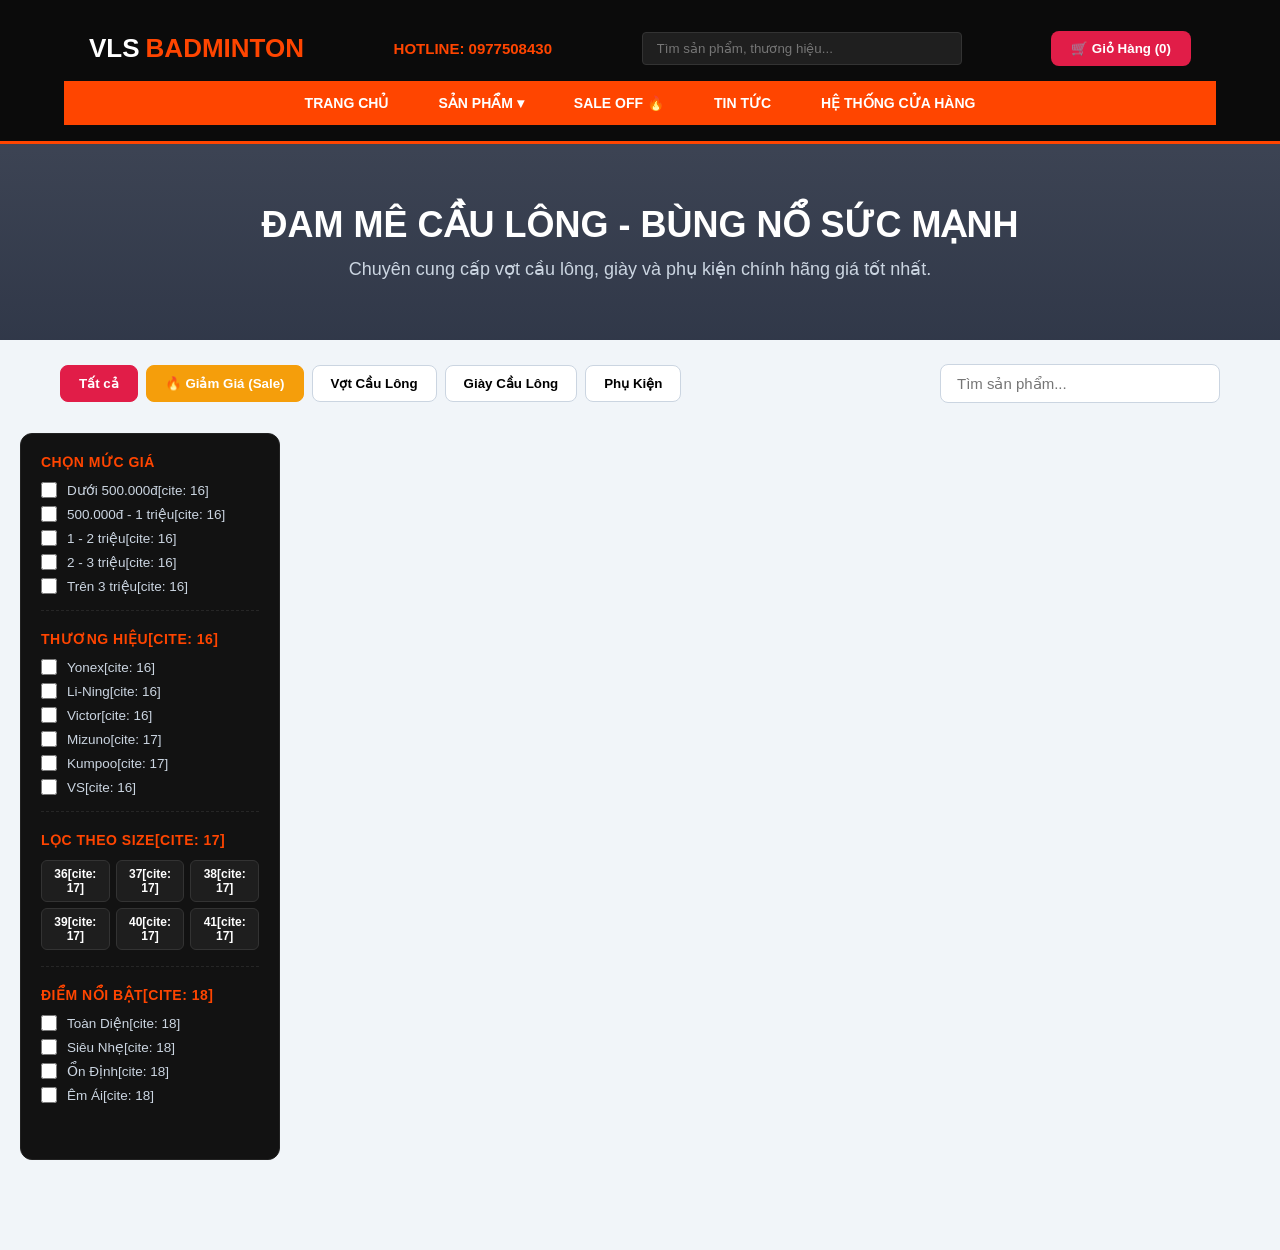
==== commit 5284f257: "update" ====
--- a/index.html
+++ b/index.html
@@ -1,1869 +1,941 @@
-    <!DOCTYPE html>
-    <html lang="vi">
-
-    <head>
-        <meta charset="UTF-8">
-        <meta name="viewport" content="width=device-width, initial-scale=1.0">
-        <title>CMSHOP - Cửa Hàng Cầu Lông Chính Hãng</title>
-        <style>
-            :root {
-                --primary: #e11d48;
-                --primary-dark: #be123c;
-                --dark: #0f172a;
-                --success: #10b981;
-                --gray: #64748b;
-                --border: #cbd5e1;
-            }
-
-            * {
-                box-sizing: border-box;
-                margin: 0;
-                padding: 0;
-                font-family: 'Segoe UI', Tahoma, Geneva, Verdana, sans-serif;
-            }
-
-            body {
-                background-color: #f1f5f9;
-                color: var(--dark);
-            }
-
-            header {
-                background: linear-gradient(135deg, #0f172a 0%, #1e293b 100%);
-                color: white;
-                padding: 16px 5%;
-                display: flex;
-                justify-content: space-between;
-                align-items: center;
-                position: sticky;
-                top: 0;
-                z-index: 100;
-                border-bottom: 3px solid var(--primary);
-            }
-
-            .logo {
-                font-size: 24px;
-                font-weight: 900;
-                color: white;
-                text-decoration: none;
-            }
-
-            .logo span {
-                color: var(--primary);
-            }
-
-            .header-actions {
-                display: flex;
-                gap: 12px;
-                align-items: center;
-            }
-
-            .user-badge {
-                background: #334155;
-                padding: 8px 12px;
-                border-radius: 6px;
-                font-size: 13px;
-                font-weight: 600;
-                display: flex;
-                gap: 8px;
-                align-items: center;
-                color: white;
-            }
-
-            .cart-btn {
-                background: var(--primary);
-                color: white;
-                border: none;
-                padding: 10px 20px;
-                border-radius: 8px;
-                font-weight: bold;
-                cursor: pointer;
-                transition: 0.2s;
-            }
-
-            .cart-btn:hover {
-                background: var(--primary-dark);
-            }
-
-            .hero {
-                background: linear-gradient(rgba(15, 23, 42, 0.8), rgba(15, 23, 42, 0.85)),
-                    url('https://images.unsplash.com/photo-1626224583764-f87db24ac4ea?w=1200&auto=format&fit=crop&q=80') center/cover;
-                color: white;
-                text-align: center;
-                padding: 60px 20px;
-            }
-
-            .hero h1 {
-                font-size: 36px;
-                margin-bottom: 12px;
-                text-transform: uppercase;
-            }
-
-            .hero p {
-                color: #cbd5e1;
-                font-size: 18px;
-                max-width: 600px;
-                margin: 0 auto;
-            }
-
-            .controls {
-                max-width: 1200px;
-                margin: 24px auto;
-                padding: 0 20px;
-                display: flex;
-                flex-wrap: wrap;
-                gap: 12px;
-                justify-content: space-between;
-                align-items: center;
-            }
-
-            .tabs {
-                display: flex;
-                gap: 8px;
-                flex-wrap: wrap;
-            }
-
-            .tab-btn {
-                padding: 10px 18px;
-                border: 1px solid var(--border);
-                background: white;
-                border-radius: 8px;
-                cursor: pointer;
-                font-weight: 600;
-                transition: 0.2s;
-            }
-
-            .tab-btn.active,
-            .tab-btn:hover {
-                background: var(--primary);
-                color: white;
-                border-color: var(--primary);
-            }
-
-            .search-box {
-                padding: 10px 16px;
-                border: 1px solid var(--border);
-                border-radius: 8px;
-                width: 280px;
-                font-size: 15px;
-                outline: none;
-            }
-
-            .container {
-                max-width: 1200px;
-                margin: 0 auto 60px;
-                padding: 0 20px;
-            }
-
-            .grid {
-                display: grid;
-                grid-template-columns: repeat(auto-fill, minmax(260px, 1fr));
-                gap: 24px;
-            }
-
-            .card {
-                background: white;
-                border-radius: 12px;
-                overflow: hidden;
-                box-shadow: 0 2px 8px rgba(0, 0, 0, 0.06);
-                position: relative;
-                display: flex;
-                flex-direction: column;
-                transition: 0.2s;
-            }
-
-            .card:hover {
-                transform: translateY(-4px);
-                box-shadow: 0 8px 20px rgba(0, 0, 0, 0.1);
-            }
-
-            .badge {
-                position: absolute;
-                top: 12px;
-                left: 12px;
-                background: var(--primary);
-                color: white;
-                padding: 4px 10px;
-                font-size: 12px;
-                font-weight: bold;
-                border-radius: 4px;
-                z-index: 2;
-            }
-
-            .badge-sale {
-                position: absolute;
-                top: 12px;
-                right: 12px;
-                background: #f59e0b;
-                color: white;
-                padding: 4px 10px;
-                font-size: 12px;
-                font-weight: bold;
-                border-radius: 4px;
-                z-index: 2;
-            }
-
-            .card img {
-                width: 100%;
-                height: 220px;
-                object-fit: contain;
-                background: #ffffff;
-                padding: 8px;
-                border-bottom: 1px solid #f1f5f9;
-            }
-
-            .card-body {
-                padding: 16px;
-                display: flex;
-                flex-direction: column;
-                flex-grow: 1;
-            }
-
-            .brand {
-                font-size: 12px;
-                font-weight: 700;
-                color: var(--gray);
-                text-transform: uppercase;
-                margin-bottom: 4px;
-            }
-
-            .title {
-                font-size: 16px;
-                font-weight: 700;
-                margin-bottom: 12px;
-                line-height: 1.4;
-                flex-grow: 1;
-            }
-
-            .price-box {
-                margin-bottom: 14px;
-            }
-
-            .price {
-                font-size: 18px;
-                font-weight: 800;
-                color: var(--primary);
-            }
-
-            .old-price {
-                font-size: 14px;
-                text-decoration: line-through;
-                color: var(--gray);
-                margin-right: 8px;
-            }
-
-            .card-buttons {
-                display: flex;
-                gap: 8px;
-            }
-
-            .buy-now-btn {
-                flex: 1;
-                background: var(--primary);
-                color: white;
-                border: none;
-                padding: 10px;
-                border-radius: 8px;
-                font-weight: 600;
-                cursor: pointer;
-                transition: 0.2s;
-            }
-
-            .buy-now-btn:hover {
-                background: var(--primary-dark);
-            }
-
-            .add-cart-btn {
-                flex: 1;
-                background: var(--dark);
-                color: white;
-                border: none;
-                padding: 10px;
-                border-radius: 8px;
-                font-weight: 600;
-                cursor: pointer;
-                transition: 0.2s;
-            }
-
-            .add-cart-btn:hover {
-                background: #334155;
-            }
-
-            .modal-overlay {
-                position: fixed;
-                top: 0;
-                left: 0;
-                width: 100%;
-                height: 100%;
-                background: rgba(0, 0, 0, 0.6);
-                display: none;
-                justify-content: center;
-                align-items: center;
-                z-index: 2000;
-                padding: 20px;
-            }
-
-            .modal {
-                background: white;
-                width: 100%;
-                max-width: 580px;
-                border-radius: 12px;
-                padding: 28px;
-                max-height: 90vh;
-                overflow-y: auto;
-                box-shadow: 0 20px 25px -5px rgba(0, 0, 0, 0.3);
-            }
-
-            .modal-header {
-                display: flex;
-                justify-content: space-between;
-                align-items: center;
-                margin-bottom: 20px;
-                border-bottom: 1px solid #e2e8f0;
-                padding-bottom: 12px;
-            }
-
-            .close-btn {
-                background: none;
-                border: none;
-                font-size: 24px;
-                cursor: pointer;
-                color: var(--gray);
-            }
-
-            .checkout-section-title {
-                font-size: 15px;
-                font-weight: 700;
-                color: var(--dark);
-                margin: 16px 0 8px 0;
-            }
-
-            .form-group {
-                margin-bottom: 12px;
-            }
-
-            .form-group label {
-                display: block;
-                font-weight: 600;
-                margin-bottom: 4px;
-                font-size: 13px;
-                color: #334155;
-            }
-
-            .form-group input,
-            .form-group textarea {
-                width: 100%;
-                padding: 10px 12px;
-                border: 1px solid var(--border);
-                border-radius: 8px;
-                font-size: 14px;
-                outline: none;
-            }
-
-            .form-group input:focus {
-                border-color: var(--primary);
-            }
-
-            .checkout-summary-box {
-                background: #f8fafc;
-                border: 1px solid #e2e8f0;
-                border-radius: 8px;
-                padding: 12px;
-                margin-bottom: 14px;
-            }
-
-            .summary-row {
-                display: flex;
-                justify-content: space-between;
-                margin-bottom: 6px;
-                font-size: 14px;
-                color: var(--gray);
-            }
-
-            .summary-row.total {
-                font-size: 18px;
-                font-weight: 800;
-                color: var(--primary);
-                border-top: 1px dashed var(--border);
-                padding-top: 8px;
-                margin-top: 6px;
-            }
-
-            .payment-methods {
-                display: flex;
-                gap: 12px;
-                margin-bottom: 16px;
-            }
-
-            .payment-option {
-                flex: 1;
-                border: 1px solid var(--border);
-                border-radius: 8px;
-                padding: 12px;
-                cursor: pointer;
-                text-align: center;
-                font-weight: 600;
-                font-size: 13px;
-                background: #fff;
-            }
-
-            .payment-option input {
-                display: none;
-            }
-
-            .payment-option.selected {
-                border-color: var(--primary);
-                background: #fff1f2;
-                color: var(--primary);
-            }
-
-            .btn-primary {
-                width: 100%;
-                background: var(--primary);
-                color: white;
-                border: none;
-                padding: 13px;
-                font-size: 16px;
-                font-weight: bold;
-                border-radius: 8px;
-                cursor: pointer;
-            }
-
-            .btn-primary:hover {
-                background: var(--primary-dark);
-            }
-
-            .cart-item {
-                display: flex;
-                justify-content: space-between;
-                align-items: center;
-                padding: 10px 0;
-                border-bottom: 1px solid #f1f5f9;
-            }
-
-            .cart-total {
-                font-size: 20px;
-                font-weight: 800;
-                text-align: right;
-                margin: 16px 0;
-                color: var(--primary);
-            }
-
-            #toast-container {
-                position: fixed;
-                bottom: 24px;
-                right: 24px;
-                z-index: 99999;
-                display: flex;
-                flex-direction: column;
-                gap: 10px;
-            }
-
-            .toast {
-                background: #0f172a;
-                color: white;
-                padding: 14px 20px;
-                border-radius: 8px;
-                font-weight: 600;
-                font-size: 15px;
-                border-left: 5px solid var(--success);
-            }
-
-            /* --- GIAO DIỆN GIỎ HÀNG NÂNG CẤP (DARK SPORTY) --- */
-            #cartModal .modal {
-                background: #0f172a;
-                color: #f8fafc;
-                border: 1px solid #334155;
-                box-shadow: 0 25px 50px -12px rgba(0, 0, 0, 0.7);
-                max-width: 560px;
-                padding: 24px;
-            }
-
-            #cartModal .modal-header {
-                border-bottom: 1px solid #1e293b;
-                padding-bottom: 16px;
-                margin-bottom: 16px;
-            }
-
-            #cartModal .modal-header h2 {
-                font-size: 20px;
-                display: flex;
-                align-items: center;
-                gap: 10px;
-                color: #fff;
-            }
-
-            .cart-badge-count {
-                background: var(--primary);
-                color: white;
-                font-size: 12px;
-                padding: 2px 8px;
-                border-radius: 20px;
-            }
-
-            .clear-cart-btn {
-                background: rgba(239, 68, 68, 0.15);
-                color: #f87171;
-                border: 1px solid rgba(239, 68, 68, 0.3);
-                padding: 6px 12px;
-                border-radius: 6px;
-                font-size: 12px;
-                font-weight: 600;
-                cursor: pointer;
-                transition: 0.2s;
-                margin-left: auto;
-                margin-right: 12px;
-            }
-
-            .clear-cart-btn:hover {
-                background: #ef4444;
-                color: white;
-            }
-
-            /* Trạng thái giỏ hàng trống */
-            .empty-cart-box {
-                text-align: center;
-                padding: 40px 20px;
-                color: #94a3b8;
-            }
-
-            .empty-cart-icon {
-                font-size: 54px;
-                margin-bottom: 12px;
-                display: inline-block;
-                opacity: 0.8;
-            }
-
-            .empty-cart-box p {
-                font-size: 16px;
-                font-weight: 600;
-                color: #cbd5e1;
-                margin-bottom: 6px;
-            }
-
-            .empty-cart-box small {
-                font-size: 13px;
-                color: #64748b;
-                display: block;
-                margin-bottom: 20px;
-            }
-
-            .btn-continue-shop {
-                background: #1e293b;
-                color: #fff;
-                border: 1px solid #334155;
-                padding: 10px 20px;
-                border-radius: 8px;
-                font-weight: 600;
-                cursor: pointer;
-                transition: 0.2s;
-            }
-
-            .btn-continue-shop:hover {
-                border-color: var(--primary);
-                color: var(--primary);
-            }
-
-            /* Danh sách item trong giỏ */
-            #cart-items {
-                max-height: 340px;
-                overflow-y: auto;
-                padding-right: 4px;
-            }
-
-            #cart-items::-webkit-scrollbar {
-                width: 6px;
-            }
-
-            #cart-items::-webkit-scrollbar-thumb {
-                background: #334155;
-                border-radius: 4px;
-            }
-
-            .cart-item-card {
-                display: flex;
-                align-items: center;
-                gap: 14px;
-                background: #1e293b;
-                border: 1px solid #334155;
-                padding: 12px;
-                border-radius: 12px;
-                margin-bottom: 12px;
-                transition: 0.2s;
-            }
-
-            .cart-item-card:hover {
-                border-color: #475569;
-            }
-
-            .cart-item-card img {
-                width: 64px;
-                height: 64px;
-                object-fit: cover;
-                border-radius: 8px;
-                border: 1px solid #334155;
-                background: #fff;
-            }
-
-            .cart-item-info {
-                flex: 1;
-                min-width: 0;
-            }
-
-            .cart-item-title {
-                font-size: 14px;
-                font-weight: 700;
-                color: #f8fafc;
-                white-space: nowrap;
-                overflow: hidden;
-                text-overflow: ellipsis;
-                margin-bottom: 4px;
-            }
-
-            .cart-item-price {
-                font-size: 14px;
-                font-weight: 800;
-                color: var(--primary);
-            }
-
-            /* Cụm nút tăng giảm số lượng */
-            .qty-controls {
-                display: flex;
-                align-items: center;
-                gap: 6px;
-                background: #0f172a;
-                border: 1px solid #334155;
-                border-radius: 8px;
-                padding: 4px;
-            }
-
-            .qty-btn {
-                width: 26px;
-                height: 26px;
-                border: none;
-                background: #1e293b;
-                color: #fff;
-                border-radius: 6px;
-                font-weight: bold;
-                cursor: pointer;
-                transition: 0.15s;
-            }
-
-            .qty-btn:hover {
-                background: var(--primary);
-            }
-
-            .qty-num {
-                font-size: 13px;
-                font-weight: 700;
-                min-width: 22px;
-                text-align: center;
-                color: #fff;
-            }
-
-            .remove-item-btn {
-                background: none;
-                border: none;
-                color: #64748b;
-                font-size: 18px;
-                cursor: pointer;
-                padding: 6px;
-                transition: 0.2s;
-            }
-
-            .remove-item-btn:hover {
-                color: #ef4444;
-                transform: scale(1.1);
-            }
-
-            /* Tổng kết giỏ hàng */
-            .cart-footer {
-                border-top: 1px solid #1e293b;
-                padding-top: 16px;
-                margin-top: 10px;
-            }
-
-            .cart-summary-row {
-                display: flex;
-                justify-content: space-between;
-                align-items: center;
-                margin-bottom: 16px;
-            }
-
-            .cart-summary-label {
-                font-size: 14px;
-                color: #94a3b8;
-            }
-
-            .cart-summary-value {
-                font-size: 22px;
-                font-weight: 900;
-                color: var(--primary);
-            }
-            /* --- GIAO DIỆN & RÀNGNG BUỘC THÔNG TIN NHẬN HÀNG --- */
-            #customerLoginModal .modal {
-                background: #0f172a;
-                color: #f8fafc;
-                border: 1px solid #334155;
-                box-shadow: 0 25px 50px -12px rgba(0, 0, 0, 0.75);
-                max-width: 480px;
-                padding: 28px;
-                border-radius: 18px;
-            }
-            #customerLoginModal .modal-header {
-                border-bottom: 1px solid #1e293b;
-                padding-bottom: 14px;
-                margin-bottom: 18px;
-            }
-            .form-subtitle {
-                font-size: 13px;
-                color: #94a3b8;
-                margin-top: 4px;
-            }
-            .field-group {
-                margin-bottom: 16px;
-                position: relative;
-            }
-            .field-label {
-                display: flex;
-                justify-content: space-between;
-                font-size: 13px;
-                font-weight: 700;
-                color: #cbd5e1;
-                margin-bottom: 6px;
-            }
-            .field-label span.req {
-                color: var(--primary);
-            }
-            .input-wrapper {
-                position: relative;
-                display: flex;
-                align-items: center;
-            }
-            .input-icon {
-                position: absolute;
-                left: 12px;
-                font-size: 15px;
-                pointer-events: none;
-                opacity: 0.75;
-            }
-            .ship-input, .ship-select {
-                width: 100%;
-                padding: 12px 14px 12px 38px;
-                background: #1e293b;
-                border: 1.5px solid #334155;
-                border-radius: 10px;
-                color: #fff;
-                font-size: 14px;
-                outline: none;
-                transition: all 0.2s ease;
-            }
-            .ship-input::placeholder {
-                color: #64748b;
-            }
-            .ship-input:focus, .ship-select:focus {
-                border-color: #38bdf8;
-                background: #0f172a;
-                box-shadow: 0 0 0 3px rgba(56, 189, 248, 0.15);
-            }
-            .ship-input.is-invalid, .ship-select.is-invalid {
-                border-color: #ef4444 !important;
-                background: rgba(239, 68, 68, 0.06);
-            }
-            .ship-input.is-valid, .ship-select.is-valid {
-                border-color: #10b981 !important;
-            }
-            .error-text {
-                display: none;
-                color: #f87171;
-                font-size: 12px;
-                font-weight: 600;
-                margin-top: 5px;
-            }
-            .error-text.show {
-                display: block;
-            }
-            .ship-grid-2 {
-                display: grid;
-                grid-template-columns: 1fr 1fr;
-                gap: 12px;
-            }
-            .security-note {
-                display: flex;
-                align-items: center;
-                gap: 8px;
-                background: rgba(16, 185, 129, 0.1);
-                border: 1px solid rgba(16, 185, 129, 0.25);
-                color: #34d399;
-                padding: 10px 12px;
-                border-radius: 10px;    
-                font-size: 12px;
-                margin-bottom: 18px;
-            }
-            /* Tinh chỉnh lại nút bấm hành động trong bảng Admin */
-            .admin-table td .btn, 
-            .admin-table td div[style*="display:flex"] .btn {
-                padding: 8px 10px !important;
-                font-size: 12.5px !important;
-                white-space: nowrap !important; /* Giữ chữ luôn nằm trên 1 dòng, không bị ngắt xuống dòng */
-                letter-spacing: -0.2px;
-            }
-            /* --- HEADER & MEGA MENU CHUẨN THỂ THAO --- */
-        .site-header {
-            background: #111;
-            color: #fff;
-            border-bottom: 3px solid #ff4500;
-        }
-        .header-top {
-            display: flex;
-            justify-content: space-between;
-            align-items: center;
-            padding: 12px 5%;
-            background: #0b0b0b;
-        }
-        .header-logo {
-            font-size: 26px;
-            font-weight: 900;
-            color: #fff;
-            text-decoration: none;
-            display: flex;
-            align-items: center;
-            gap: 6px;
-        }
-        .header-logo span { color: #ff4500; }
-        
-        .header-hotline {
-            color: #ff4500;
-            font-weight: 800;
-            font-size: 15px;
-        }
-        .header-search-bar {
-            position: relative;
-            width: 320px;
-        }
-        .header-search-bar input {
-            width: 100%;
-            padding: 8px 14px;
-            background: #1f1f1f;
-            border: 1px solid #333;
-            border-radius: 4px;
-            color: #fff;
-            outline: none;
-        }
-        .header-search-bar input:focus { border-color: #ff4500; }
-
-        /* Main Nav & Mega Menu */
-        .main-nav {
-            background: #ff4500;
-            display: flex;
-            justify-content: center;
-            padding: 0 5%;
-            position: relative;
-        }
-        .nav-list {
-            list-style: none;
-            display: flex;
-            gap: 2px;
-        }
-        .nav-item { position: static; }
-        .nav-link {
-            display: block;
-            padding: 12px 18px;
-            color: white;
-            text-decoration: none;
-            font-weight: 700;
-            font-size: 14px;
-            text-transform: uppercase;
-            transition: 0.2s;
-        }
-        .nav-link:hover, .nav-item:hover .nav-link {
-            background: #d93800;
-        }
-
-        /* Mega Menu Dropdown */
-        .mega-menu {
-            position: absolute;
-            top: 100%;
-            left: 0;
-            width: 100%;
-            background: #121212;
-            border-top: 2px solid #ff4500;
-            box-shadow: 0 15px 30px rgba(0,0,0,0.8);
-            display: none;
-            padding: 30px 5%;
-            z-index: 999;
-            grid-template-columns: repeat(5, 1fr);
-            gap: 24px;
-        }
-        .nav-item.has-dropdown:hover .mega-menu {
-            display: grid;
-        }
-        .mega-col h4 {
-            color: #ff4500;
-            font-size: 14px;
-            text-transform: uppercase;
-            margin-bottom: 12px;
-            border-bottom: 1px solid #222;
-            padding-bottom: 6px;
-        }
-        .mega-col ul { list-style: none; }
-        .mega-col ul li a {
-            display: block;
-            color: #b3b3b3;
-            text-decoration: none;
-            font-size: 13px;
-            padding: 5px 0;
-            transition: 0.15s;
-        }
-        .mega-col ul li a:hover { color: #fff; padding-left: 4px; }
-        .mega-col .see-more {
-            color: #ff4500;
-            font-size: 12px;
-            font-weight: 700;
-            margin-top: 8px;
-            display: inline-block;
-            text-decoration: none;
-        }
-        /* --- LAYOUT CHÍNH (SIDEBAR + PRODUCT GRID) --- */
-        .shop-main-layout {
-            max-width: 1350px;
-            margin: 30px auto;
-            padding: 0 20px;
-            display: grid;
-            grid-template-columns: 260px 1fr;
-            gap: 24px;
-        }
-        .filter-sidebar {
-            background: #121212;
-            border: 1px solid #222;
-            border-radius: 12px;
-            padding: 20px;
-            color: #fff;
-            height: fit-content;
-        }
-        .filter-group {
-            margin-bottom: 20px;
-            border-bottom: 1px dashed #262626;
-            padding-bottom: 16px;
-        }
-        .filter-group:last-child { border-bottom: none; }
-        .filter-title {
-            font-size: 14px;
-            font-weight: 800;
-            text-transform: uppercase;
-            color: #ff4500;
-            margin-bottom: 12px;
-            letter-spacing: 0.5px;
-        }
-        .filter-options {
-            display: flex;
-            flex-direction: column;
-            gap: 8px;
-            max-height: 180px;
-            overflow-y: auto;
-            padding-right: 4px;
-        }
-        .filter-options::-webkit-scrollbar { width: 4px; }
-        .filter-options::-webkit-scrollbar-thumb { background: #ff4500; border-radius: 2px; }
-        
-        .filter-checkbox-label {
-            display: flex;
-            align-items: center;
-            gap: 10px;
-            font-size: 13.5px;
-            color: #cbd5e1;
-            cursor: pointer;
-            transition: 0.15s;
-        }
-        .filter-checkbox-label:hover { color: #fff; }
-        .filter-checkbox-label input { accent-color: #ff4500; width: 16px; height: 16px; cursor: pointer; }
-
-        /* Size Grid */
-        .size-grid {
-            display: grid;
-            grid-template-columns: repeat(3, 1fr);
-            gap: 6px;
-        }
-        .size-btn {
-            background: #1e1e1e;
-            border: 1px solid #333;
-            color: #fff;
-            padding: 6px;
-            text-align: center;
-            border-radius: 6px;
-            font-size: 12px;
-            font-weight: 700;
-            cursor: pointer;
-            transition: 0.2s;
-        }
-        .size-btn:hover, .size-btn.active {
-            background: #ff4500;
-            border-color: #ff4500;
-        }
-        </style>
-    </head>
-
-    <body>
-        
-        <div id="toast-container"></div>
-
-        <header class="site-header">
-            <div class="header-top">
-                <a href="#" class="header-logo">VLS<span>BADMINTON</span></a>
-                <div class="header-hotline">HOTLINE: 0977508430</div>
-                <div class="header-search-bar">
-                    <input type="text" id="searchInput" placeholder="Tìm sản phẩm, thương hiệu..." oninput="handleSearchInput()">
+<!DOCTYPE html>
+<html lang="vi">
+
+<head>
+    <meta charset="UTF-8">
+    <meta name="viewport" content="width=device-width, initial-scale=1.0">
+    <title>VLSBadminton - Cửa Hàng Cầu Lông Chính Hãng</title>
+    <link rel="stylesheet" href="./index.css">
+</head>
+
+<body>
+    
+    <div id="toast-container"></div>
+
+    <header class="site-header">
+        <div class="header-top">
+            <a href="#" class="header-logo">VLS<span>BADMINTON</span></a>
+            <div class="header-hotline">HOTLINE: 0977508430</div>
+            <div class="header-search-bar">
+                <input type="text" id="searchInput" placeholder="Tìm sản phẩm, thương hiệu..." oninput="handleSearchInput()">
+            </div>
+            <div class="header-actions">
+                <button class="cart-btn" onclick="toggleCart()">🛒 Giỏ Hàng (<span id="cart-count">0</span>)</button>
+            </div>
+        </div>
+
+        <nav class="main-nav">
+            <ul class="nav-list">
+                <li class="nav-item"><a href="#" class="nav-link">Trang Chủ</a></li>
+                <li class="nav-item has-dropdown">
+                    <a href="#" class="nav-link">Sản Phẩm ▾</a>
+                    <div class="mega-menu">
+                        <div class="mega-col">
+                            <h4>Vợt Cầu Lông</h4>
+                            <ul>
+                                <li><a href="#" onclick="filterCategory('vot', this)">Vợt Cầu Lông Yonex</a></li>
+                                <li><a href="#" onclick="filterCategory('vot', this)">Vợt Cầu Lông Lining</a></li>
+                                <li><a href="#" onclick="filterCategory('vot', this)">Vợt Cầu Lông Victor</a></li>
+                                <li><a href="#" onclick="filterCategory('vot', this)">Vợt Cầu Lông Kumpoo</a></li>
+                            </ul>
+                            <a href="#" class="see-more">Xem thêm »</a>
+                        </div>
+                        <div class="mega-col">
+                            <h4>Giày Cầu Lông</h4>
+                            <ul>
+                                <li><a href="#" onclick="filterCategory('giay', this)">Giày Cầu Lông Yonex</a></li>
+                                <li><a href="#" onclick="filterCategory('giay', this)">Giày Cầu Lông Lining</a></li>
+                                <li><a href="#" onclick="filterCategory('giay', this)">Giày Cầu Lông Victor</a></li>
+                                <li><a href="#" onclick="filterCategory('giay', this)">Giày Cầu Lông Mizuno</a></li>
+                            </ul>
+                            <a href="#" class="see-more">Xem thêm »</a>
+                        </div>
+                        <div class="mega-col">
+                            <h4>Phụ Kiện</h4>
+                            <ul>
+                                <li><a href="#" onclick="filterCategory('phukien', this)">Ống Cầu Lông</a></li>
+                                <li><a href="#" onclick="filterCategory('phukien', this)">Cước Đan Vợt</a></li>
+                                <li><a href="#" onclick="filterCategory('phukien', this)">Cuốn Cán Vợt</a></li>
+                                <li><a href="#" onclick="filterCategory('phukien', this)">Balo & Túi Vợt</a></li>
+                            </ul>
+                            <a href="#" class="see-more">Xem thêm »</a>
+                        </div>
+                        <div class="mega-col">
+                            <h4>Thương Hiệu</h4>
+                            <ul>
+                                <li><a href="#">Yonex Chính Hãng</a></li>
+                                <li><a href="#">Li-Ning China</a></li>
+                                <li><a href="#">Victor Đài Loan</a></li>
+                                <li><a href="#">Kumpoo Nhật Bản</a></li>
+                            </ul>
+                        </div>
+                        <div class="mega-col">
+                            <h4>Hỗ Trợ Khách Hàng</h4>
+                            <ul>
+                                <li><a href="#">Chính sách đổi trả</a></li>
+                                <li><a href="#">Hướng dẫn chọn vợt</a></li>
+                                <li><a href="#">Hệ thống cửa hàng</a></li>
+                                <li><a href="#">Kiểm tra bảo hành</a></li>
+                            </ul>
+                        </div>
+                    </div>
+                </li>
+                <li class="nav-item"><a href="#" class="nav-link">Sale Off 🔥</a></li>
+                <li class="nav-item"><a href="#" class="nav-link">Tin Tức</a></li>
+                <li class="nav-item"><a href="#" class="nav-link">Hệ Thống Cửa Hàng</a></li>
+            </ul>
+        </nav>
+    </header>
+
+    <section class="hero">
+        <h1>Đam Mê Cầu Lông - Bùng Nổ Sức Mạnh</h1>
+        <p>Chuyên cung cấp vợt cầu lông, giày và phụ kiện chính hãng giá tốt nhất.</p>
+    </section>
+
+    <div class="controls">
+        <div class="tabs">
+            <button class="tab-btn active" onclick="filterCategory('all', this)">Tất cả</button>
+            <button class="tab-btn" onclick="filterCategory('sale', this)"
+                style="background:#f59e0b; color:white; border-color:#f59e0b;">🔥 Giảm Giá (Sale)</button>
+            <button class="tab-btn" onclick="filterCategory('vot', this)">Vợt Cầu Lông</button>
+            <button class="tab-btn" onclick="filterCategory('giay', this)">Giày Cầu Lông</button>
+            <button class="tab-btn" onclick="filterCategory('phukien', this)">Phụ Kiện</button>
+        </div>
+        <input type="text" id="searchInput" class="search-box" placeholder="Tìm sản phẩm..." oninput="loadProducts()">
+    </div>
+    <div class="shop-main-layout">
+        <!-- CỘT BỘ LỌC BÊN TRÁI -->
+        <aside class="filter-sidebar">
+            <!-- 1. Chọn mức giá -->
+            <div class="filter-group">
+                <div class="filter-title">Chọn Mức Giá</div>
+                <div class="filter-options">
+                    <label class="filter-checkbox-label"><input type="checkbox"> Dưới 500.000đ[cite: 16]</label>
+                    <label class="filter-checkbox-label"><input type="checkbox"> 500.000đ - 1 triệu[cite: 16]</label>
+                    <label class="filter-checkbox-label"><input type="checkbox"> 1 - 2 triệu[cite: 16]</label>
+                    <label class="filter-checkbox-label"><input type="checkbox"> 2 - 3 triệu[cite: 16]</label>
+                    <label class="filter-checkbox-label"><input type="checkbox"> Trên 3 triệu[cite: 16]</label>
                 </div>
-                <div class="header-actions">
-                    <button class="cart-btn" onclick="toggleCart()">🛒 Giỏ Hàng (<span id="cart-count">0</span>)</button>
+            </div>
+
+            <!-- 2. Thương hiệu -->
+            <div class="filter-group">
+                <div class="filter-title">Thương Hiệu[cite: 16]</div>
+                <div class="filter-options">
+                    <label class="filter-checkbox-label"><input type="checkbox"> Yonex[cite: 16]</label>
+                    <label class="filter-checkbox-label"><input type="checkbox"> Li-Ning[cite: 16]</label>
+                    <label class="filter-checkbox-label"><input type="checkbox"> Victor[cite: 16]</label>
+                    <label class="filter-checkbox-label"><input type="checkbox"> Mizuno[cite: 17]</label>
+                    <label class="filter-checkbox-label"><input type="checkbox"> Kumpoo[cite: 17]</label>
+                    <label class="filter-checkbox-label"><input type="checkbox"> VS[cite: 16]</label>
                 </div>
             </div>
+
+            <!-- 3. Lọc theo size -->
+            <div class="filter-group">
+                <div class="filter-title">Lọc Theo Size[cite: 17]</div>
+                <div class="size-grid">
+                    <div class="size-btn">36[cite: 17]</div>
+                    <div class="size-btn">37[cite: 17]</div>
+                    <div class="size-btn">38[cite: 17]</div>
+                    <div class="size-btn">39[cite: 17]</div>
+                    <div class="size-btn">40[cite: 17]</div>
+                    <div class="size-btn">41[cite: 17]</div>
+                </div>
+            </div>
+
+            <!-- 4. Đối tượng & Điểm nổi bật -->
+            <div class="filter-group">
+                <div class="filter-title">Điểm Nổi Bật[cite: 18]</div>
+                <div class="filter-options">
+                    <label class="filter-checkbox-label"><input type="checkbox"> Toàn Diện[cite: 18]</label>
+                    <label class="filter-checkbox-label"><input type="checkbox"> Siêu Nhẹ[cite: 18]</label>
+                    <label class="filter-checkbox-label"><input type="checkbox"> Ổn Định[cite: 18]</label>
+                    <label class="filter-checkbox-label"><input type="checkbox"> Êm Ái[cite: 18]</label>
+                </div>
+            </div>
+        </aside>
+
+        <!-- CỘT SẢN PHẨM BÊN PHẢI -->
+        <main>
+            <div id="product-grid" class="grid">
+                <!-- Danh sách sản phẩm từ MongoDB sẽ tự động render vào đây -->
+            </div>
+        </main>
+    </div>
+    <div class="container">
+        <div id="product-grid" class="grid"></div>
+    </div>
+
+<!-- Modal Thông Tin Nhận Hàng Chuyên Nghiệp (Có Ràng Buộc) -->
+<div id="customerLoginModal" class="modal-overlay">
+    <div class="modal">
+        <div class="modal-header">
+            <div>
+                <h2 style="font-size: 20px; color: #fff;">🚚 Thông Tin Giao Nhận Hàng</h2>
+                <p class="form-subtitle">Vui lòng nhập chính xác để VLSBadminton giao hàng nhanh nhất.</p>
+            </div>
+            <button class="close-btn" onclick="closeLoginModal()" style="color: #94a3b8;">&times;</button>
+        </div>
+
+        <!-- Họ và tên -->
+        <div class="field-group">
+            <label class="field-label">
+                <span>Họ và tên người nhận <span class="req">*</span></span>
+                <small style="color:#64748b; font-weight:500;">Ít nhất 2 từ</small>
+            </label>
+            <div class="input-wrapper">
+                <span class="input-icon">👤</span>
+                <input type="text" id="loginName" class="ship-input" placeholder="Ví dụ: Nguyễn Văn A" oninput="validateNameField()" onblur="autoFormatName()">
+            </div>
+            <div id="errName" class="error-text">⚠️ Vui lòng nhập đầy đủ họ và tên thật (không chứa số).</div>
+        </div>
+
+        <!-- Số điện thoại & Tỉnh/Thành -->
+        <div class="ship-grid-2">
+            <div class="field-group">
+                <label class="field-label">
+                    <span>Số điện thoại <span class="req">*</span></span>
+                </label>
+                <div class="input-wrapper">
+                    <span class="input-icon">📞</span>
+                    <input type="tel" id="loginPhone" class="ship-input" maxlength="10" placeholder="0912345678" oninput="validatePhoneField()">
+                </div>
+                <div id="errPhone" class="error-text">⚠️ SĐT phải gồm 10 số (đầu 03, 05, 07, 08, 09).</div>
+            </div>
+
+            <div class="field-group">
+                <label class="field-label">
+                    <span>Tỉnh / Thành phố <span class="req">*</span></span>
+                </label>
+                <div class="input-wrapper">
+                    <span class="input-icon">🏙️</span>
+                    <select id="loginCity" class="ship-select" onchange="validateAddressField()">
+                        <option value="">-- Chọn Tỉnh/TP --</option>
+                        <option value="TP. Hồ Chí Minh">TP. Hồ Chí Minh</option>
+                        <option value="Hà Nội">Hà Nội</option>
+                        <option value="Đà Nẵng">Đà Nẵng</option>
+                        <option value="Cần Thơ">Cần Thơ</option>
+                        <option value="Bình Dương">Bình Dương</option>
+                        <option value="Đồng Nai">Đồng Nai</option>
+                        <option value="Khác">Tỉnh / Thành khác</option>
+                    </select>
+                </div>
+            </div>
+        </div>
+
+        <!-- Địa chỉ chi tiết -->
+        <div class="field-group">
+            <label class="field-label">
+                <span>Địa chỉ giao hàng chi tiết <span class="req">*</span></span>
+            </label>
+            <div class="input-wrapper">
+                <span class="input-icon">📍</span>
+                <input type="text" id="loginAddress" class="ship-input" placeholder="Số nhà, tên đường, Phường/Xã, Quận/Huyện..." oninput="validateAddressField()">
+            </div>
+            <div id="errAddress" class="error-text">⚠️ Vui lòng chọn Tỉnh/TP và ghi rõ số nhà, tên đường, quận/huyện (tối thiểu 8 ký tự).</div>
+        </div>
+
+        <!-- Ghi chú đơn hàng (Tùy chọn) -->
+        <div class="field-group">
+            <label class="field-label">
+                <span>Ghi chú giao hàng (Tùy chọn)</span>
+            </label>
+            <div class="input-wrapper">
+                <span class="input-icon">📝</span>
+                <input type="text" id="loginNote" class="ship-input" placeholder="Ví dụ: Giao giờ hành chính, đan sẵn cước 10.5kg...">
+            </div>
+        </div>
+
+        <div class="security-note">
+            <span>🛡️</span>
+            <span>Thông tin của bạn được bảo mật và tự động lưu cho lần mua tiếp theo.</span>
+        </div>
+
+        <button class="btn-primary" onclick="confirmCustomerLogin()" style="letter-spacing: 0.5px; box-shadow: 0 4px 15px rgba(225, 29, 72, 0.4);">
+            TIẾP TỤC THANH TOÁN ➔
+        </button>
+    </div>
+</div>
+
+    <!-- Modal Giỏ Hàng -->
+    <div id="cartModal" class="modal-overlay">
+        <div class="modal">
+            <div class="modal-header">
+                <h2>
+                    🛒 Giỏ Hàng Của Bạn
+                    <span class="cart-badge-count" id="modal-cart-count">0 món</span>
+                </h2>
+                <button id="clearCartBtn" class="clear-cart-btn" onclick="clearAllCart()" style="display: none;">Xóa tất
+                    cả</button>
+                <button class="close-btn" onclick="toggleCart()" style="color: #94a3b8;">&times;</button>
+            </div>
+
+            <div id="cart-items"></div>
+
+            <div id="cart-footer" class="cart-footer">
+                <div class="cart-summary-row">
+                    <span class="cart-summary-label">Tạm tính tổng tiền hàng:</span>
+                    <span class="cart-summary-value"><span id="cart-total-price">0</span> đ</span>
+                </div>
+                <button class="btn-primary" onclick="proceedCheckoutFromCart()"
+                    style="letter-spacing: 0.5px; box-shadow: 0 4px 15px rgba(225, 29, 72, 0.4);">
+                    ⚡ TIẾN HÀNH THANH TOÁN NGAY
+                </button>
+            </div>
+        </div>
+    </div>
+
+    <!-- Modal Thanh Toán -->
+    <div id="checkoutModal" class="modal-overlay">
+        <div class="modal">
+            <div class="modal-header">
+                <h2>💳 Thanh Toán Đơn Hàng</h2>
+                <button class="close-btn" onclick="closeCheckoutModal()">&times;</button>
+            </div>
+
+            <div class="checkout-section-title">📍 Giao đến</div>
+            <div style="background: #f8fafc; border: 1px solid #e2e8f0; border-radius: 8px; padding: 10px 14px; font-size: 14px;"
+                id="checkoutCustomerInfo"></div>
+
+            <div class="checkout-section-title">📦 Chi tiết đơn hàng</div>
+            <div class="checkout-summary-box" id="checkoutSummaryList"></div>
+
+            <div class="checkout-section-title">💵 Phương thức thanh toán</div>
+            <div class="payment-methods">
+                <label class="payment-option selected" onclick="selectPayment('COD', this)">
+                    <input type="radio" name="payMethod" value="COD" checked> 🚚 Thanh toán khi nhận hàng (COD)
+                </label>
+                <label class="payment-option" onclick="selectPayment('QR', this)">
+                    <input type="radio" name="payMethod" value="QR"> 🏦 Chuyển khoản QR Ngân Hàng
+                </label>
+            </div>
+
+            <!-- Khu vực hiển thị QR Code tự động sinh theo cấu hình ngân hàng Admin -->
+            <div id="qrCodeContainer"
+                style="display: none; text-align: center; background: #f8fafc; border: 1px dashed var(--primary); border-radius: 8px; padding: 16px; margin-bottom: 14px;">
+                <p style="font-weight: 700; margin-bottom: 8px; color: var(--primary);">Quét mã QR để chuyển khoản chính
+                    xác:</p>
+                <img id="qrImg" src="" alt="QR Code"
+                    style="width: 180px; height: 180px; object-fit: contain; border-radius: 6px; border: 1px solid #cbd5e1; background: white; padding: 6px;">
+                <p id="qrBankInfo" style="font-size: 13px; color: var(--gray); margin-top: 8px;"></p>
+            </div>
+
+            <button class="btn-primary" onclick="finalizeOrder()">XÁC NHẬN ĐẶT HÀNG</button>
+        </div>
+    </div>
+
+    <script>
+       
+        // Khởi tạo giỏ hàng và thông tin từ localStorage
+        let cart = JSON.parse(localStorage.getItem('vls_cart')) || [];
+        let currentCategory = 'all';
+        let allProducts = [];
+        let currentUser = JSON.parse(localStorage.getItem('vls_user')) || null;
+        let checkoutItems = [];
+        let isFromCart = false; // Đánh dấu thanh toán từ giỏ hàng hay Mua ngay
+        let currentPaymentMethod = 'COD';
+        let bankConfig = {};
+        let selectedSearchKeyword = '';
+
+        document.addEventListener("DOMContentLoaded", () => {
+            updateCartUI();
+            updateUserUI();
+            loadProducts();
+        });
+
+        function saveCartToStorage() {
+            localStorage.setItem('vls_cart', JSON.stringify(cart));
+            const totalQty = cart.reduce((s, i) => s + i.qty, 0);
+            const cartCountEl = document.getElementById('cart-count');
+            if (cartCountEl) cartCountEl.innerText = totalQty;
+        }
+
+        function showToast(msg) {
+            const container = document.getElementById('toast-container');
+            const t = document.createElement('div');
+            t.className = 'toast';
+            t.innerText = msg;
+            container.appendChild(t);
+            setTimeout(() => t.remove(), 3000);
+        }
+
+        function formatMoney(num) {
+            return Math.round(num).toString().replace(/\B(?=(\d{3})+(?!\d))/g, ".");
+        }
+
+        // Helper tính giá sau khi giảm (tránh bị lỗi mất dấu toán học)
+        function calcDiscountPrice(price, salePercent) {
+            if (!salePercent || salePercent <= 0) return price;
+            const remainPercent = 100 - salePercent;
+            return Math.round(Number(price) * remainPercent / 100);
+        }
+
+        // Helper tính tổng tiền của 1 món (giá x số lượng)
+        function calcItemTotal(price, qty) {
+            return Math.round(Number(price) * Number(qty));
+        }
+
+        function updateUserUI() {
+            const badge = document.getElementById('userBadge');
+            const nameSpan = document.getElementById('displayName');
+            if (!badge || !nameSpan) return;
+            if (currentUser) {
+                nameSpan.innerText = currentUser.name;
+                badge.style.display = 'flex';
+            } else {
+                badge.style.display = 'none';
+            }
+        }
+
+        function logoutCustomer() {
+            localStorage.removeItem('vls_user');
+            currentUser = null;
+            updateUserUI();
+            showToast("Đã đổi thông tin người nhận.");
+        }
+
+        async function loadBankInfo() {
+            const res = await fetch('/api/bank');
+            bankConfig = await res.json();
+        }
+
+        // --- TÌM KIẾM GỢI Ý CỐ ĐỊNH & NÚT XÓA (X) ---
+        async function handleSearchInput() {
+            const searchInput = document.getElementById('searchInput');
+            const clearBtn = document.getElementById('clearSearchBtn');
+            const dropdown = document.getElementById('searchDropdown');
+            if (!searchInput) return;
+
+            const query = searchInput.value.trim();
+
+            // Nếu không có dropdown (dùng ô input thường) thì tìm trực tiếp
+            if (!dropdown) {
+                selectedSearchKeyword = query;
+                loadProducts();
+                return;
+            }
+
+            if (query.length > 0) {
+                if (clearBtn) clearBtn.style.display = 'block';
+            } else {
+                if (clearBtn) clearBtn.style.display = 'none';
+                dropdown.style.display = 'none';
+                if (selectedSearchKeyword !== '') {
+                    selectedSearchKeyword = '';
+                    loadProducts();
+                }
+                return;
+            }
+
+            const res = await fetch(`/api/products?category=all&search=${encodeURIComponent(query)}`);
+            const matchedProducts = await res.json();
+
+            if (matchedProducts.length > 0) {
+                dropdown.style.display = 'block';
+                dropdown.innerHTML = matchedProducts.slice(0, 6).map(p => `
+                    <div class="search-suggestion-item" onclick="selectSuggestion('${p.name.replace(/'/g, "\\'")}')">
+                        <img src="${p.image}" alt="">
+                        <div>
+                            <strong>${p.name}</strong><br>
+                            <small style="color: var(--gray);">${formatMoney(calcDiscountPrice(p.price, p.sale_percent))} đ</small>
+                        </div>
+                    </div>
+                `).join('');
+            } else {
+                dropdown.style.display = 'none';
+            }
+        }
+
+        function selectSuggestion(productName) {
+            document.getElementById('searchInput').value = productName;
+            const dropdown = document.getElementById('searchDropdown');
+            if (dropdown) dropdown.style.display = 'none';
+            selectedSearchKeyword = productName;
+            loadProducts();
+        }
+
+        function clearSearchInput() {
+            document.getElementById('searchInput').value = '';
+            const clearBtn = document.getElementById('clearSearchBtn');
+            const dropdown = document.getElementById('searchDropdown');
+            if (clearBtn) clearBtn.style.display = 'none';
+            if (dropdown) dropdown.style.display = 'none';
+            selectedSearchKeyword = '';
+            loadProducts();
+        }
+
     
-            <nav class="main-nav">
-                <ul class="nav-list">
-                    <li class="nav-item"><a href="#" class="nav-link">Trang Chủ</a></li>
-                    <li class="nav-item has-dropdown">
-                        <a href="#" class="nav-link">Sản Phẩm ▾</a>
-                        <div class="mega-menu">
-                            <div class="mega-col">
-                                <h4>Vợt Cầu Lông</h4>
-                                <ul>
-                                    <li><a href="#" onclick="filterCategory('vot', this)">Vợt Cầu Lông Yonex</a></li>
-                                    <li><a href="#" onclick="filterCategory('vot', this)">Vợt Cầu Lông Lining</a></li>
-                                    <li><a href="#" onclick="filterCategory('vot', this)">Vợt Cầu Lông Victor</a></li>
-                                    <li><a href="#" onclick="filterCategory('vot', this)">Vợt Cầu Lông Kumpoo</a></li>
-                                </ul>
-                                <a href="#" class="see-more">Xem thêm »</a>
-                            </div>
-                            <div class="mega-col">
-                                <h4>Giày Cầu Lông</h4>
-                                <ul>
-                                    <li><a href="#" onclick="filterCategory('giay', this)">Giày Cầu Lông Yonex</a></li>
-                                    <li><a href="#" onclick="filterCategory('giay', this)">Giày Cầu Lông Lining</a></li>
-                                    <li><a href="#" onclick="filterCategory('giay', this)">Giày Cầu Lông Victor</a></li>
-                                    <li><a href="#" onclick="filterCategory('giay', this)">Giày Cầu Lông Mizuno</a></li>
-                                </ul>
-                                <a href="#" class="see-more">Xem thêm »</a>
-                            </div>
-                            <div class="mega-col">
-                                <h4>Phụ Kiện</h4>
-                                <ul>
-                                    <li><a href="#" onclick="filterCategory('phukien', this)">Ống Cầu Lông</a></li>
-                                    <li><a href="#" onclick="filterCategory('phukien', this)">Cước Đan Vợt</a></li>
-                                    <li><a href="#" onclick="filterCategory('phukien', this)">Cuốn Cán Vợt</a></li>
-                                    <li><a href="#" onclick="filterCategory('phukien', this)">Balo & Túi Vợt</a></li>
-                                </ul>
-                                <a href="#" class="see-more">Xem thêm »</a>
-                            </div>
-                            <div class="mega-col">
-                                <h4>Thương Hiệu</h4>
-                                <ul>
-                                    <li><a href="#">Yonex Chính Hãng</a></li>
-                                    <li><a href="#">Li-Ning China</a></li>
-                                    <li><a href="#">Victor Đài Loan</a></li>
-                                    <li><a href="#">Kumpoo Nhật Bản</a></li>
-                                </ul>
-                            </div>
-                            <div class="mega-col">
-                                <h4>Hỗ Trợ Khách Hàng</h4>
-                                <ul>
-                                    <li><a href="#">Chính sách đổi trả</a></li>
-                                    <li><a href="#">Hướng dẫn chọn vợt</a></li>
-                                    <li><a href="#">Hệ thống cửa hàng</a></li>
-                                    <li><a href="#">Kiểm tra bảo hành</a></li>
-                                </ul>
-                            </div>
+
+        // --- LOAD DANH SÁCH SẢN PHẨM ---
+        function getFallbackImg(category) {
+            if (category === 'vot') return 'https://cdn.shopvnb.com/uploads/san_pham/vot-cau-long-yonex-astrox-77-pro-chinh-hang-1.webp';
+            if (category === 'giay') return 'https://cdn.shopvnb.com/uploads/san_pham/giay-cau-long-yonex-shb-65z3-men-trang-do-new-2022-1.webp';
+            return 'https://cdn.shopvnb.com/uploads/san_pham/ong-cau-long-hai-yen-s90-1.webp';
+        }
+
+        async function loadProducts() {
+    try {
+        const searchEl = document.getElementById('searchInput');
+        const hasDropdown = document.getElementById('searchDropdown') !== null;
+        const search = hasDropdown ? selectedSearchKeyword : (searchEl ? searchEl.value.trim() : '');
+
+        // 1. Thu thập thương hiệu được chọn
+        let selectedBrand = '';
+        const checkedBrandEl = document.querySelector('.filter-group:nth-child(2) input[type="checkbox"]:checked');
+        if (checkedBrandEl) {
+            selectedBrand = checkedBrandEl.parentElement.textContent.replace(/\[cite:[^\]]*\]/g, '').trim();
+        }
+
+        // 2. Thu thập các mức giá được chọn
+        const selectedPrices = [];
+        document.querySelectorAll('.filter-group:nth-child(1) input[type="checkbox"]:checked').forEach(chk => {
+            let priceText = chk.parentElement.textContent.replace(/\[cite:[^\]]*\]/g, '').trim();
+            if (priceText) selectedPrices.push(priceText);
+        });
+
+        // Xây dựng URL API
+        let url = `/api/products?category=${currentCategory}&search=${encodeURIComponent(search)}`;
+        if (selectedBrand) {
+            url += `&brand=${encodeURIComponent(selectedBrand)}`;
+        }
+        if (selectedPrices.length > 0) {
+            url += `&prices=${encodeURIComponent(JSON.stringify(selectedPrices))}`;
+        }
+        if (selectedSize) {
+            url += `&size=${encodeURIComponent(selectedSize)}`;
+        }
+
+        const res = await fetch(url);
+        allProducts = await res.json();
+
+        const grid = document.getElementById('product-grid');
+        if (!allProducts || allProducts.length === 0) {
+            grid.innerHTML = '<p style="grid-column: 1/-1; text-align:center; padding: 40px; color:#64748b;">Không có sản phẩm phù hợp với tiêu chí lọc.</p>';
+            return;
+        }
+
+        grid.innerHTML = allProducts.map(p => {
+            const finalPrice = typeof calcDiscountPrice === 'function' ? calcDiscountPrice(p.price, p.sale_percent) : p.price;
+            const saleHTML = p.sale_percent > 0 ? `<span class="badge-sale">-${p.sale_percent}%</span>` : '';
+
+            return `
+                <div class="card">
+                    ${p.badge ? `<span class="badge">${p.badge}</span>` : ''}
+                    ${saleHTML}
+                    <img src="${p.image}" alt="${p.name}" referrerpolicy="no-referrer" onerror="this.onerror=null; this.src=getFallbackImg('${p.category}');" style="object-fit: contain; background: #ffffff; padding: 8px;">
+                    <div class="card-body">
+                        <div class="brand">${p.brand}</div>
+                        <div class="title">${p.name}</div>
+                        <div class="price-box">
+                            ${p.sale_percent > 0 ? `<span class="old-price">${formatMoney(p.price)} đ</span>` : ''}
+                            <span class="price">${formatMoney(finalPrice)} đ</span>
                         </div>
-                    </li>
-                    <li class="nav-item"><a href="#" class="nav-link">Sale Off 🔥</a></li>
-                    <li class="nav-item"><a href="#" class="nav-link">Tin Tức</a></li>
-                    <li class="nav-item"><a href="#" class="nav-link">Hệ Thống Cửa Hàng</a></li>
-                </ul>
-            </nav>
-        </header>
-
-        <section class="hero">
-            <h1>Đam Mê Cầu Lông - Bùng Nổ Sức Mạnh</h1>
-            <p>Chuyên cung cấp vợt cầu lông, giày và phụ kiện chính hãng giá tốt nhất.</p>
-        </section>
-
-        <div class="controls">
-            <div class="tabs">
-                <button class="tab-btn active" onclick="filterCategory('all', this)">Tất cả</button>
-                <button class="tab-btn" onclick="filterCategory('sale', this)"
-                    style="background:#f59e0b; color:white; border-color:#f59e0b;">🔥 Giảm Giá (Sale)</button>
-                <button class="tab-btn" onclick="filterCategory('vot', this)">Vợt Cầu Lông</button>
-                <button class="tab-btn" onclick="filterCategory('giay', this)">Giày Cầu Lông</button>
-                <button class="tab-btn" onclick="filterCategory('phukien', this)">Phụ Kiện</button>
-            </div>
-            <input type="text" id="searchInput" class="search-box" placeholder="Tìm sản phẩm..." oninput="loadProducts()">
-        </div>
-        <div class="shop-main-layout">
-            <!-- CỘT BỘ LỌC BÊN TRÁI -->
-            <aside class="filter-sidebar">
-                <!-- 1. Chọn mức giá -->
-                <div class="filter-group">
-                    <div class="filter-title">Chọn Mức Giá</div>
-                    <div class="filter-options">
-                        <label class="filter-checkbox-label"><input type="checkbox"> Dưới 500.000đ[cite: 16]</label>
-                        <label class="filter-checkbox-label"><input type="checkbox"> 500.000đ - 1 triệu[cite: 16]</label>
-                        <label class="filter-checkbox-label"><input type="checkbox"> 1 - 2 triệu[cite: 16]</label>
-                        <label class="filter-checkbox-label"><input type="checkbox"> 2 - 3 triệu[cite: 16]</label>
-                        <label class="filter-checkbox-label"><input type="checkbox"> Trên 3 triệu[cite: 16]</label>
+                        <div class="card-buttons">
+                            <button class="buy-now-btn" onclick="buyNow(${p.id})">Mua ngay</button>
+                            <button class="add-cart-btn" onclick="addToCart(${p.id})">Giỏ hàng</button>
+                        </div>
                     </div>
                 </div>
-    
-                <!-- 2. Thương hiệu -->
-                <div class="filter-group">
-                    <div class="filter-title">Thương Hiệu[cite: 16]</div>
-                    <div class="filter-options">
-                        <label class="filter-checkbox-label"><input type="checkbox"> Yonex[cite: 16]</label>
-                        <label class="filter-checkbox-label"><input type="checkbox"> Li-Ning[cite: 16]</label>
-                        <label class="filter-checkbox-label"><input type="checkbox"> Victor[cite: 16]</label>
-                        <label class="filter-checkbox-label"><input type="checkbox"> Mizuno[cite: 17]</label>
-                        <label class="filter-checkbox-label"><input type="checkbox"> Kumpoo[cite: 17]</label>
-                        <label class="filter-checkbox-label"><input type="checkbox"> VS[cite: 16]</label>
+            `;
+        }).join('');
+    } catch (err) {
+        console.error("Lỗi tải sản phẩm:", err);
+    }
+}
+
+        function filterCategory(cat, btn) {
+            currentCategory = cat;
+            document.querySelectorAll('.tab-btn').forEach(b => b.classList.remove('active'));
+            if (btn) btn.classList.add('active');
+            loadProducts();
+        }
+
+        // --- QUẢN LÝ GIỎ HÀNG NÂNG CẤP ---
+        function addToCart(productId) {
+            const p = allProducts.find(item => item.id === productId);
+            if (!p) return;
+            const price = calcDiscountPrice(p.price, p.sale_percent);
+            const existing = cart.find(item => item.id === productId);
+
+            if (existing) {
+                existing.qty += 1;
+                existing.price = price;
+            } else {
+                cart.push({ ...p, price: price, qty: 1 });
+            }
+            saveCartToStorage();
+            updateCartUI();
+            showToast(`Đã thêm "${p.name}" vào giỏ hàng!`);
+        }
+
+        function changeQty(productId, delta) {
+            const item = cart.find(i => i.id === productId);
+            if (!item) return;
+            item.qty += delta;
+            if (item.qty <= 0) {
+                cart = cart.filter(i => i.id !== productId);
+                showToast("Đã xóa sản phẩm khỏi giỏ hàng.");
+            }
+            saveCartToStorage();
+            updateCartUI();
+        }
+
+        function removeFromCart(productId) {
+            cart = cart.filter(item => item.id !== productId);
+            saveCartToStorage();
+            updateCartUI();
+            showToast("Đã xóa sản phẩm khỏi giỏ hàng.");
+        }
+
+        function clearAllCart() {
+            if (cart.length === 0) return;
+            cart = [];
+            saveCartToStorage();
+            updateCartUI();
+            showToast("Đã làm trống giỏ hàng!");
+        }
+
+        function toggleCart() {
+            const modal = document.getElementById('cartModal');
+            modal.style.display = modal.style.display === 'flex' ? 'none' : 'flex';
+            updateCartUI();
+        }
+
+        function updateCartUI() {
+            const container = document.getElementById('cart-items');
+            const footer = document.getElementById('cart-footer');
+            const clearBtn = document.getElementById('clearCartBtn');
+            const totalQty = cart.reduce((s, i) => s + i.qty, 0);
+
+            const cartCountEl = document.getElementById('cart-count');
+            if (cartCountEl) cartCountEl.innerText = totalQty;
+
+            const modalCount = document.getElementById('modal-cart-count');
+            if (modalCount) modalCount.innerText = `${totalQty} món`;
+
+            if (!container) return;
+
+            if (cart.length === 0) {
+                if (clearBtn) clearBtn.style.display = 'none';
+                if (footer) footer.style.display = 'none';
+                container.innerHTML = `
+                    <div class="empty-cart-box">
+                        <div class="empty-cart-icon">🏸</div>
+                        <p>Giỏ hàng của bạn đang trống</p>
+                        <small>Hãy chọn thêm vợt, giày hoặc phụ kiện yêu thích nhé!</small>
+                        <button class="btn-continue-shop" onclick="toggleCart()">+ Tiếp tục mua sắm</button>
                     </div>
-                </div>
-    
-                <!-- 3. Lọc theo size -->
-                <div class="filter-group">
-                    <div class="filter-title">Lọc Theo Size[cite: 17]</div>
-                    <div class="size-grid">
-                        <div class="size-btn">36[cite: 17]</div>
-                        <div class="size-btn">37[cite: 17]</div>
-                        <div class="size-btn">38[cite: 17]</div>
-                        <div class="size-btn">39[cite: 17]</div>
-                        <div class="size-btn">40[cite: 17]</div>
-                        <div class="size-btn">41[cite: 17]</div>
+                `;
+                const totalPriceEl = document.getElementById('cart-total-price');
+                if (totalPriceEl) totalPriceEl.innerText = '0';
+                return;
+            }
+
+            if (clearBtn) clearBtn.style.display = 'inline-block';
+            if (footer) footer.style.display = 'block';
+
+            let total = 0;
+            container.innerHTML = cart.map(item => {
+                const itemTotal = calcItemTotal(item.price, item.qty);
+                total += itemTotal;
+                return `
+                    <div class="cart-item-card">
+                        <img src="${item.image}" alt="${item.name}">
+                        <div class="cart-item-info">
+                            <div class="cart-item-title" title="${item.name}">${item.name}</div>
+                            <div class="cart-item-price">${formatMoney(item.price)} đ</div>
+                        </div>
+                        <div class="qty-controls">
+                            <button class="qty-btn" onclick="changeQty(${item.id}, -1)">-</button>
+                            <span class="qty-num">${item.qty}</span>
+                            <button class="qty-btn" onclick="changeQty(${item.id}, 1)">+</button>
+                        </div>
+                        <button class="remove-item-btn" onclick="removeFromCart(${item.id})" title="Xóa món này">🗑️</button>
                     </div>
-                </div>
-    
-                <!-- 4. Đối tượng & Điểm nổi bật -->
-                <div class="filter-group">
-                    <div class="filter-title">Điểm Nổi Bật[cite: 18]</div>
-                    <div class="filter-options">
-                        <label class="filter-checkbox-label"><input type="checkbox"> Toàn Diện[cite: 18]</label>
-                        <label class="filter-checkbox-label"><input type="checkbox"> Siêu Nhẹ[cite: 18]</label>
-                        <label class="filter-checkbox-label"><input type="checkbox"> Ổn Định[cite: 18]</label>
-                        <label class="filter-checkbox-label"><input type="checkbox"> Êm Ái[cite: 18]</label>
-                    </div>
-                </div>
-            </aside>
-    
-            <!-- CỘT SẢN PHẨM BÊN PHẢI -->
-            <main>
-                <div id="product-grid" class="grid">
-                    <!-- Danh sách sản phẩm từ MongoDB sẽ tự động render vào đây -->
-                </div>
-            </main>
-        </div>
-        <div class="container">
-            <div id="product-grid" class="grid"></div>
-        </div>
-
-    <!-- Modal Thông Tin Nhận Hàng Chuyên Nghiệp (Có Ràng Buộc) -->
-    <div id="customerLoginModal" class="modal-overlay">
-        <div class="modal">
-            <div class="modal-header">
-                <div>
-                    <h2 style="font-size: 20px; color: #fff;">🚚 Thông Tin Giao Nhận Hàng</h2>
-                    <p class="form-subtitle">Vui lòng nhập chính xác để VLSBadminton giao hàng nhanh nhất.</p>
-                </div>
-                <button class="close-btn" onclick="closeLoginModal()" style="color: #94a3b8;">&times;</button>
-            </div>
-
-            <!-- Họ và tên -->
-            <div class="field-group">
-                <label class="field-label">
-                    <span>Họ và tên người nhận <span class="req">*</span></span>
-                    <small style="color:#64748b; font-weight:500;">Ít nhất 2 từ</small>
-                </label>
-                <div class="input-wrapper">
-                    <span class="input-icon">👤</span>
-                    <input type="text" id="loginName" class="ship-input" placeholder="Ví dụ: Nguyễn Văn A" oninput="validateNameField()" onblur="autoFormatName()">
-                </div>
-                <div id="errName" class="error-text">⚠️ Vui lòng nhập đầy đủ họ và tên thật (không chứa số).</div>
-            </div>
-
-            <!-- Số điện thoại & Tỉnh/Thành -->
-            <div class="ship-grid-2">
-                <div class="field-group">
-                    <label class="field-label">
-                        <span>Số điện thoại <span class="req">*</span></span>
-                    </label>
-                    <div class="input-wrapper">
-                        <span class="input-icon">📞</span>
-                        <input type="tel" id="loginPhone" class="ship-input" maxlength="10" placeholder="0912345678" oninput="validatePhoneField()">
-                    </div>
-                    <div id="errPhone" class="error-text">⚠️ SĐT phải gồm 10 số (đầu 03, 05, 07, 08, 09).</div>
-                </div>
-
-                <div class="field-group">
-                    <label class="field-label">
-                        <span>Tỉnh / Thành phố <span class="req">*</span></span>
-                    </label>
-                    <div class="input-wrapper">
-                        <span class="input-icon">🏙️</span>
-                        <select id="loginCity" class="ship-select" onchange="validateAddressField()">
-                            <option value="">-- Chọn Tỉnh/TP --</option>
-                            <option value="TP. Hồ Chí Minh">TP. Hồ Chí Minh</option>
-                            <option value="Hà Nội">Hà Nội</option>
-                            <option value="Đà Nẵng">Đà Nẵng</option>
-                            <option value="Cần Thơ">Cần Thơ</option>
-                            <option value="Bình Dương">Bình Dương</option>
-                            <option value="Đồng Nai">Đồng Nai</option>
-                            <option value="Khác">Tỉnh / Thành khác</option>
-                        </select>
-                    </div>
-                </div>
-            </div>
-
-            <!-- Địa chỉ chi tiết -->
-            <div class="field-group">
-                <label class="field-label">
-                    <span>Địa chỉ giao hàng chi tiết <span class="req">*</span></span>
-                </label>
-                <div class="input-wrapper">
-                    <span class="input-icon">📍</span>
-                    <input type="text" id="loginAddress" class="ship-input" placeholder="Số nhà, tên đường, Phường/Xã, Quận/Huyện..." oninput="validateAddressField()">
-                </div>
-                <div id="errAddress" class="error-text">⚠️ Vui lòng chọn Tỉnh/TP và ghi rõ số nhà, tên đường, quận/huyện (tối thiểu 8 ký tự).</div>
-            </div>
-
-            <!-- Ghi chú đơn hàng (Tùy chọn) -->
-            <div class="field-group">
-                <label class="field-label">
-                    <span>Ghi chú giao hàng (Tùy chọn)</span>
-                </label>
-                <div class="input-wrapper">
-                    <span class="input-icon">📝</span>
-                    <input type="text" id="loginNote" class="ship-input" placeholder="Ví dụ: Giao giờ hành chính, đan sẵn cước 10.5kg...">
-                </div>
-            </div>
-
-            <div class="security-note">
-                <span>🛡️</span>
-                <span>Thông tin của bạn được bảo mật và tự động lưu cho lần mua tiếp theo.</span>
-            </div>
-
-            <button class="btn-primary" onclick="confirmCustomerLogin()" style="letter-spacing: 0.5px; box-shadow: 0 4px 15px rgba(225, 29, 72, 0.4);">
-                TIẾP TỤC THANH TOÁN ➔
-            </button>
-        </div>
-    </div>
-
-        <!-- Modal Giỏ Hàng -->
-        <div id="cartModal" class="modal-overlay">
-            <div class="modal">
-                <div class="modal-header">
-                    <h2>
-                        🛒 Giỏ Hàng Của Bạn
-                        <span class="cart-badge-count" id="modal-cart-count">0 món</span>
-                    </h2>
-                    <button id="clearCartBtn" class="clear-cart-btn" onclick="clearAllCart()" style="display: none;">Xóa tất
-                        cả</button>
-                    <button class="close-btn" onclick="toggleCart()" style="color: #94a3b8;">&times;</button>
-                </div>
-
-                <div id="cart-items"></div>
-
-                <div id="cart-footer" class="cart-footer">
-                    <div class="cart-summary-row">
-                        <span class="cart-summary-label">Tạm tính tổng tiền hàng:</span>
-                        <span class="cart-summary-value"><span id="cart-total-price">0</span> đ</span>
-                    </div>
-                    <button class="btn-primary" onclick="proceedCheckoutFromCart()"
-                        style="letter-spacing: 0.5px; box-shadow: 0 4px 15px rgba(225, 29, 72, 0.4);">
-                        ⚡ TIẾN HÀNH THANH TOÁN NGAY
-                    </button>
-                </div>
-            </div>
-        </div>
-
-        <!-- Modal Thanh Toán -->
-        <div id="checkoutModal" class="modal-overlay">
-            <div class="modal">
-                <div class="modal-header">
-                    <h2>💳 Thanh Toán Đơn Hàng</h2>
-                    <button class="close-btn" onclick="closeCheckoutModal()">&times;</button>
-                </div>
-
-                <div class="checkout-section-title">📍 Giao đến</div>
-                <div style="background: #f8fafc; border: 1px solid #e2e8f0; border-radius: 8px; padding: 10px 14px; font-size: 14px;"
-                    id="checkoutCustomerInfo"></div>
-
-                <div class="checkout-section-title">📦 Chi tiết đơn hàng</div>
-                <div class="checkout-summary-box" id="checkoutSummaryList"></div>
-
-                <div class="checkout-section-title">💵 Phương thức thanh toán</div>
-                <div class="payment-methods">
-                    <label class="payment-option selected" onclick="selectPayment('COD', this)">
-                        <input type="radio" name="payMethod" value="COD" checked> 🚚 Thanh toán khi nhận hàng (COD)
-                    </label>
-                    <label class="payment-option" onclick="selectPayment('QR', this)">
-                        <input type="radio" name="payMethod" value="QR"> 🏦 Chuyển khoản QR Ngân Hàng
-                    </label>
-                </div>
-
-                <!-- Khu vực hiển thị QR Code tự động sinh theo cấu hình ngân hàng Admin -->
-                <div id="qrCodeContainer"
-                    style="display: none; text-align: center; background: #f8fafc; border: 1px dashed var(--primary); border-radius: 8px; padding: 16px; margin-bottom: 14px;">
-                    <p style="font-weight: 700; margin-bottom: 8px; color: var(--primary);">Quét mã QR để chuyển khoản chính
-                        xác:</p>
-                    <img id="qrImg" src="" alt="QR Code"
-                        style="width: 180px; height: 180px; object-fit: contain; border-radius: 6px; border: 1px solid #cbd5e1; background: white; padding: 6px;">
-                    <p id="qrBankInfo" style="font-size: 13px; color: var(--gray); margin-top: 8px;"></p>
-                </div>
-
-                <button class="btn-primary" onclick="finalizeOrder()">XÁC NHẬN ĐẶT HÀNG</button>
-            </div>
-        </div>
-
-        <script>
-            // Khởi tạo giỏ hàng và thông tin từ localStorage
-            let cart = JSON.parse(localStorage.getItem('vls_cart')) || [];
-            let currentCategory = 'all';
-            let allProducts = [];
-            let currentUser = JSON.parse(localStorage.getItem('vls_user')) || null;
-            let checkoutItems = [];
-            let isFromCart = false; // Đánh dấu thanh toán từ giỏ hàng hay Mua ngay
-            let currentPaymentMethod = 'COD';
-            let bankConfig = {};
-            let selectedSearchKeyword = '';
-
-            document.addEventListener("DOMContentLoaded", () => {
-                updateCartUI();
-                updateUserUI();
-                loadProducts();
-            });
-
-            function saveCartToStorage() {
-                localStorage.setItem('vls_cart', JSON.stringify(cart));
-                const totalQty = cart.reduce((s, i) => s + i.qty, 0);
-                const cartCountEl = document.getElementById('cart-count');
-                if (cartCountEl) cartCountEl.innerText = totalQty;
-            }
-
-            function showToast(msg) {
-                const container = document.getElementById('toast-container');
-                const t = document.createElement('div');
-                t.className = 'toast';
-                t.innerText = msg;
-                container.appendChild(t);
-                setTimeout(() => t.remove(), 3000);
-            }
-
-            function formatMoney(num) {
-                return Math.round(num).toString().replace(/\B(?=(\d{3})+(?!\d))/g, ".");
-            }
-
-            // Helper tính giá sau khi giảm (tránh bị lỗi mất dấu toán học)
-            function calcDiscountPrice(price, salePercent) {
-                if (!salePercent || salePercent <= 0) return price;
-                const remainPercent = 100 - salePercent;
-                return Math.round(Number(price) * remainPercent / 100);
-            }
-
-            // Helper tính tổng tiền của 1 món (giá x số lượng)
-            function calcItemTotal(price, qty) {
-                return Math.round(Number(price) * Number(qty));
-            }
-
-            function updateUserUI() {
-                const badge = document.getElementById('userBadge');
-                const nameSpan = document.getElementById('displayName');
-                if (!badge || !nameSpan) return;
-                if (currentUser) {
-                    nameSpan.innerText = currentUser.name;
-                    badge.style.display = 'flex';
+                `;
+            }).join('');
+
+            const totalPriceEl = document.getElementById('cart-total-price');
+            if (totalPriceEl) totalPriceEl.innerText = formatMoney(total);
+        }
+
+        // --- LUỒNG MUA HÀNG & THANH TOÁN ---
+        function buyNow(productId) {
+            const p = allProducts.find(item => item.id === productId);
+            if (!p) return;
+            const price = calcDiscountPrice(p.price, p.sale_percent);
+            checkoutItems = [{ ...p, price: price, qty: 1 }];
+            isFromCart = false;
+            checkAuthAndOpenCheckout();
+        }
+
+        function proceedCheckoutFromCart() {
+            if (cart.length === 0) return showToast('Giỏ hàng trống!');
+            checkoutItems = [...cart];
+            isFromCart = true;
+            document.getElementById('cartModal').style.display = 'none';
+            checkAuthAndOpenCheckout();
+        }
+
+        function checkAuthAndOpenCheckout() {
+            if (!currentUser) {
+                document.getElementById('customerLoginModal').style.display = 'flex';
+            } else {
+                openCheckoutModal();
+            }
+        }
+
+        function closeLoginModal() {
+            document.getElementById('customerLoginModal').style.display = 'none';
+        }
+
+        // --- RÀNG BUỘC KIỂM TRA THÔNG TIN NHẬN HÀNG ---
+        function setFieldState(inputEl, errEl, isValid, errorMsg = '') {
+            if (isValid) {
+                inputEl.classList.remove('is-invalid');
+                inputEl.classList.add('is-valid');
+                if (errEl) errEl.classList.remove('show');
+            } else {
+                // Chỉ hiện viền đỏ khi người dùng đã nhập ký tự nhưng bị sai, hoặc khi bấm thanh toán
+                if (inputEl.value.trim().length > 0) {
+                    inputEl.classList.add('is-invalid');
                 } else {
-                    badge.style.display = 'none';
+                    inputEl.classList.remove('is-invalid');
                 }
-            }
-
-            function logoutCustomer() {
-                localStorage.removeItem('vls_user');
-                currentUser = null;
-                updateUserUI();
-                showToast("Đã đổi thông tin người nhận.");
-            }
-
-            async function loadBankInfo() {
-                const res = await fetch('/api/bank');
-                bankConfig = await res.json();
-            }
-
-            // --- TÌM KIẾM GỢI Ý CỐ ĐỊNH & NÚT XÓA (X) ---
-            async function handleSearchInput() {
-                const searchInput = document.getElementById('searchInput');
-                const clearBtn = document.getElementById('clearSearchBtn');
-                const dropdown = document.getElementById('searchDropdown');
-                if (!searchInput) return;
-
-                const query = searchInput.value.trim();
-
-                // Nếu không có dropdown (dùng ô input thường) thì tìm trực tiếp
-                if (!dropdown) {
-                    selectedSearchKeyword = query;
-                    loadProducts();
-                    return;
-                }
-
-                if (query.length > 0) {
-                    if (clearBtn) clearBtn.style.display = 'block';
-                } else {
-                    if (clearBtn) clearBtn.style.display = 'none';
-                    dropdown.style.display = 'none';
-                    if (selectedSearchKeyword !== '') {
-                        selectedSearchKeyword = '';
-                        loadProducts();
-                    }
-                    return;
-                }
-
-                const res = await fetch(`/api/products?category=all&search=${encodeURIComponent(query)}`);
-                const matchedProducts = await res.json();
-
-                if (matchedProducts.length > 0) {
-                    dropdown.style.display = 'block';
-                    dropdown.innerHTML = matchedProducts.slice(0, 6).map(p => `
-                        <div class="search-suggestion-item" onclick="selectSuggestion('${p.name.replace(/'/g, "\\'")}')">
-                            <img src="${p.image}" alt="">
-                            <div>
-                                <strong>${p.name}</strong><br>
-                                <small style="color: var(--gray);">${formatMoney(calcDiscountPrice(p.price, p.sale_percent))} đ</small>
-                            </div>
-                        </div>
-                    `).join('');
-                } else {
-                    dropdown.style.display = 'none';
-                }
-            }
-
-            function selectSuggestion(productName) {
-                document.getElementById('searchInput').value = productName;
-                const dropdown = document.getElementById('searchDropdown');
-                if (dropdown) dropdown.style.display = 'none';
-                selectedSearchKeyword = productName;
-                loadProducts();
-            }
-
-            function clearSearchInput() {
-                document.getElementById('searchInput').value = '';
-                const clearBtn = document.getElementById('clearSearchBtn');
-                const dropdown = document.getElementById('searchDropdown');
-                if (clearBtn) clearBtn.style.display = 'none';
-                if (dropdown) dropdown.style.display = 'none';
-                selectedSearchKeyword = '';
-                loadProducts();
-            }
-
-        
-
-            // --- LOAD DANH SÁCH SẢN PHẨM ---
-            function getFallbackImg(category) {
-                if (category === 'vot') return 'https://cdn.shopvnb.com/uploads/san_pham/vot-cau-long-yonex-astrox-77-pro-chinh-hang-1.webp';
-                if (category === 'giay') return 'https://cdn.shopvnb.com/uploads/san_pham/giay-cau-long-yonex-shb-65z3-men-trang-do-new-2022-1.webp';
-                return 'https://cdn.shopvnb.com/uploads/san_pham/ong-cau-long-hai-yen-s90-1.webp';
-            }
-
-            async function loadProducts() {
-                const searchEl = document.getElementById('searchInput');
-                const hasDropdown = document.getElementById('searchDropdown') !== null;
-                const search = hasDropdown ? selectedSearchKeyword : (searchEl ? searchEl.value.trim() : '');
-
-                const res = await fetch(`/api/products?category=${currentCategory}&search=${encodeURIComponent(search)}`);
-                allProducts = await res.json();
-
-                const grid = document.getElementById('product-grid');
-                if (allProducts.length === 0) {
-                    grid.innerHTML = '<p style="grid-column: 1/-1; text-align:center; padding: 40px; color:#64748b;">Không có sản phẩm phù hợp.</p>';
-                    return;
-                }
-
-                grid.innerHTML = allProducts.map(p => {
-                    const finalPrice = calcDiscountPrice(p.price, p.sale_percent);
-                    const saleHTML = p.sale_percent > 0 ? `<span class="badge-sale">-${p.sale_percent}%</span>` : '';
-
-                    return `
-                        <div class="card">
-                            ${p.badge ? `<span class="badge">${p.badge}</span>` : ''}
-                            ${saleHTML}
-                            <img src="${p.image}" alt="${p.name}" referrerpolicy="no-referrer" onerror="this.onerror=null; this.src=getFallbackImg('${p.category}');" style="object-fit: contain; background: #ffffff; padding: 8px;">
-                            <div class="card-body">
-                                <div class="brand">${p.brand}</div>
-                                <div class="title">${p.name}</div>
-                                <div class="price-box">
-                                    ${p.sale_percent > 0 ? `<span class="old-price">${formatMoney(p.price)} đ</span>` : ''}
-                                    <span class="price">${formatMoney(finalPrice)} đ</span>
-                                </div>
-                                <div class="card-buttons">
-                                    <button class="buy-now-btn" onclick="buyNow(${p.id})">Mua ngay</button>
-                                    <button class="add-cart-btn" onclick="addToCart(${p.id})">Giỏ hàng</button>
-                                </div>
-                            </div>
-                        </div>
-                    `;
-                }).join('');
-            }
-
-            function filterCategory(cat, btn) {
-                currentCategory = cat;
-                document.querySelectorAll('.tab-btn').forEach(b => b.classList.remove('active'));
-                btn.classList.add('active');
-                loadProducts();
-            }
-
-            // --- QUẢN LÝ GIỎ HÀNG NÂNG CẤP ---
-            function addToCart(productId) {
-                const p = allProducts.find(item => item.id === productId);
-                if (!p) return;
-                const price = calcDiscountPrice(p.price, p.sale_percent);
-                const existing = cart.find(item => item.id === productId);
-
-                if (existing) {
-                    existing.qty += 1;
-                    existing.price = price;
-                } else {
-                    cart.push({ ...p, price: price, qty: 1 });
-                }
-                saveCartToStorage();
-                updateCartUI();
-                showToast(`Đã thêm "${p.name}" vào giỏ hàng!`);
-            }
-
-            function changeQty(productId, delta) {
-                const item = cart.find(i => i.id === productId);
-                if (!item) return;
-                item.qty += delta;
-                if (item.qty <= 0) {
-                    cart = cart.filter(i => i.id !== productId);
-                    showToast("Đã xóa sản phẩm khỏi giỏ hàng.");
-                }
-                saveCartToStorage();
-                updateCartUI();
-            }
-
-            function removeFromCart(productId) {
-                cart = cart.filter(item => item.id !== productId);
-                saveCartToStorage();
-                updateCartUI();
-                showToast("Đã xóa sản phẩm khỏi giỏ hàng.");
-            }
-
-            function clearAllCart() {
-                if (cart.length === 0) return;
-                cart = [];
-                saveCartToStorage();
-                updateCartUI();
-                showToast("Đã làm trống giỏ hàng!");
-            }
-
-            function toggleCart() {
-                const modal = document.getElementById('cartModal');
-                modal.style.display = modal.style.display === 'flex' ? 'none' : 'flex';
-                updateCartUI();
-            }
-
-            function updateCartUI() {
-                const container = document.getElementById('cart-items');
-                const footer = document.getElementById('cart-footer');
-                const clearBtn = document.getElementById('clearCartBtn');
-                const totalQty = cart.reduce((s, i) => s + i.qty, 0);
-
-                const cartCountEl = document.getElementById('cart-count');
-                if (cartCountEl) cartCountEl.innerText = totalQty;
-
-                const modalCount = document.getElementById('modal-cart-count');
-                if (modalCount) modalCount.innerText = `${totalQty} món`;
-
-                if (!container) return;
-
-                if (cart.length === 0) {
-                    if (clearBtn) clearBtn.style.display = 'none';
-                    if (footer) footer.style.display = 'none';
-                    container.innerHTML = `
-                        <div class="empty-cart-box">
-                            <div class="empty-cart-icon">🏸</div>
-                            <p>Giỏ hàng của bạn đang trống</p>
-                            <small>Hãy chọn thêm vợt, giày hoặc phụ kiện yêu thích nhé!</small>
-                            <button class="btn-continue-shop" onclick="toggleCart()">+ Tiếp tục mua sắm</button>
-                        </div>
-                    `;
-                    const totalPriceEl = document.getElementById('cart-total-price');
-                    if (totalPriceEl) totalPriceEl.innerText = '0';
-                    return;
-                }
-
-                if (clearBtn) clearBtn.style.display = 'inline-block';
-                if (footer) footer.style.display = 'block';
-
-                let total = 0;
-                container.innerHTML = cart.map(item => {
-                    const itemTotal = calcItemTotal(item.price, item.qty);
-                    total += itemTotal;
-                    return `
-                        <div class="cart-item-card">
-                            <img src="${item.image}" alt="${item.name}">
-                            <div class="cart-item-info">
-                                <div class="cart-item-title" title="${item.name}">${item.name}</div>
-                                <div class="cart-item-price">${formatMoney(item.price)} đ</div>
-                            </div>
-                            <div class="qty-controls">
-                                <button class="qty-btn" onclick="changeQty(${item.id}, -1)">-</button>
-                                <span class="qty-num">${item.qty}</span>
-                                <button class="qty-btn" onclick="changeQty(${item.id}, 1)">+</button>
-                            </div>
-                            <button class="remove-item-btn" onclick="removeFromCart(${item.id})" title="Xóa món này">🗑️</button>
-                        </div>
-                    `;
-                }).join('');
-
-                const totalPriceEl = document.getElementById('cart-total-price');
-                if (totalPriceEl) totalPriceEl.innerText = formatMoney(total);
-            }
-
-            // --- LUỒNG MUA HÀNG & THANH TOÁN ---
-            function buyNow(productId) {
-                const p = allProducts.find(item => item.id === productId);
-                if (!p) return;
-                const price = calcDiscountPrice(p.price, p.sale_percent);
-                checkoutItems = [{ ...p, price: price, qty: 1 }];
-                isFromCart = false;
-                checkAuthAndOpenCheckout();
-            }
-
-            function proceedCheckoutFromCart() {
-                if (cart.length === 0) return showToast('Giỏ hàng trống!');
-                checkoutItems = [...cart];
-                isFromCart = true;
-                document.getElementById('cartModal').style.display = 'none';
-                checkAuthAndOpenCheckout();
-            }
-
-            function checkAuthAndOpenCheckout() {
-                if (!currentUser) {
-                    document.getElementById('customerLoginModal').style.display = 'flex';
-                } else {
-                    openCheckoutModal();
-                }
-            }
-
-            function closeLoginModal() {
-                document.getElementById('customerLoginModal').style.display = 'none';
-            }
-
-            // --- RÀNG BUỘC KIỂM TRA THÔNG TIN NHẬN HÀNG ---
-            function setFieldState(inputEl, errEl, isValid, errorMsg = '') {
-                if (isValid) {
-                    inputEl.classList.remove('is-invalid');
-                    inputEl.classList.add('is-valid');
-                    if (errEl) errEl.classList.remove('show');
-                } else {
-                    // Chỉ hiện viền đỏ khi người dùng đã nhập ký tự nhưng bị sai, hoặc khi bấm thanh toán
+                inputEl.classList.remove('is-valid');
+                if (errEl) {
+                    if (errorMsg) errEl.innerText = errorMsg;
                     if (inputEl.value.trim().length > 0) {
-                        inputEl.classList.add('is-invalid');
+                        errEl.classList.add('show');
                     } else {
-                        inputEl.classList.remove('is-invalid');
-                    }
-                    inputEl.classList.remove('is-valid');
-                    if (errEl) {
-                        if (errorMsg) errEl.innerText = errorMsg;
-                        if (inputEl.value.trim().length > 0) {
-                            errEl.classList.add('show');
-                        } else {
-                            errEl.classList.remove('show');
-                        }
+                        errEl.classList.remove('show');
                     }
                 }
-                return isValid;
-            }
-
-            function autoFormatName() {
-                const nameInput = document.getElementById('loginName');
-                let val = nameInput.value.trim().replace(/\s+/g, ' ');
-                if (val.length > 0) {
-                    val = val.split(' ').map(w => w.charAt(0).toUpperCase() + w.slice(1).toLowerCase()).join(' ');
-                    nameInput.value = val;
-                }
-                validateNameField();
-            }
-
-            function validateNameField() {
-                const nameInput = document.getElementById('loginName');
-                const errName = document.getElementById('errName');
-                const val = nameInput.value.trim();
-
-                if (val === '') {
-                    nameInput.classList.remove('is-invalid', 'is-valid');
-                    if (errName) errName.classList.remove('show');
-                    return false;
-                }
-
-                const nameRegex = /^[a-zA-ZÀÁÂÃÈÉÊÌÍÒÓÔÕÙÚĂĐĨŨƠàáâãèéêìíòóôõùúăđĩũơƯĂẠẢẤẦẨẪẬẮẰẲẴẶẸẺẼỀỀỂưăạảấầẩẫậắằẳẵặẹẻẽềềểỄỆỈỊỌỎỐỒỔỖỘỚỜỞỠỢỤỦỨỪễệỉịọỏốồổỗộớờởỡợụủứừỬỮỰỲỴÝỶỸửữựỳỵỷỹ\s]{2,50}$/;
-                const wordCount = val.split(/\s+/).filter(Boolean).length;
-
-                // Nếu đúng là có từ 2 từ trở lên và không chứa ký tự lạ -> Tự động tắt đỏ, bật xanh
-                if (nameRegex.test(val) && wordCount >= 2) {
-                    return setFieldState(nameInput, errName, true);
-                }
-                return setFieldState(nameInput, errName, false, '⚠️ Họ tên phải có ít nhất 2 từ (Ví dụ: Nguyễn Văn A).');
-            }
-
-            function validatePhoneField() {
-                const phoneInput = document.getElementById('loginPhone');
-                const errPhone = document.getElementById('errPhone');
-                phoneInput.value = phoneInput.value.replace(/\D/g, '');
-                const val = phoneInput.value;
-
-                if (val === '') {
-                    phoneInput.classList.remove('is-invalid', 'is-valid');
-                    if (errPhone) errPhone.classList.remove('show');
-                    return false;
-                }
-
-                const vnPhoneRegex = /^(03|05|07|08|09)[0-9]{8}$/;
-                if (vnPhoneRegex.test(val)) {
-                    return setFieldState(phoneInput, errPhone, true);
-                }
-                return setFieldState(phoneInput, errPhone, false, '⚠️ SĐT gồm 10 số (đầu 03, 05, 07, 08, 09).');
-            }
-
-            function validateAddressField() {
-                const citySelect = document.getElementById('loginCity');
-                const addrInput = document.getElementById('loginAddress');
-                const errAddr = document.getElementById('errAddress');
-
-                const cityVal = citySelect ? citySelect.value : '';
-                const addrVal = addrInput.value.trim();
-
-                let cityOk = true;
-                if (!cityVal) {
-                    if (addrVal.length > 0) citySelect.classList.add('is-invalid');
-                    cityOk = false;
-                } else {
-                    citySelect.classList.remove('is-invalid');
-                    citySelect.classList.add('is-valid');
-                }
-
-                if (addrVal === '') {
-                    addrInput.classList.remove('is-invalid', 'is-valid');
-                    if (errAddr) errAddr.classList.remove('show');
-                    return false;
-                }
-
-                if (addrVal.length >= 8 && cityOk) {
-                    return setFieldState(addrInput, errAddr, true);
-                }
-                return setFieldState(addrInput, errAddr, false, '⚠️ Vui lòng chọn Tỉnh/TP và ghi rõ số nhà, tên đường.');
-            }
-
-            function confirmCustomerLogin() {
-                const isNameOk = validateNameField();
-                const isPhoneOk = validatePhoneField();
-                const isAddrOk = validateAddressField();
-
-                if (!isNameOk || !isPhoneOk || !isAddrOk) {
-                    return showToast('⚠️ Vui lòng kiểm tra lại các thông tin báo đỏ!');
-                }
-
-                const name = document.getElementById('loginName').value.trim();
-                const phone = document.getElementById('loginPhone').value.trim();
-                const city = document.getElementById('loginCity').value;
-                const street = document.getElementById('loginAddress').value.trim();
-                const note = document.getElementById('loginNote').value.trim();
-
-                const fullAddress = `${street}, ${city}` + (note ? ` (Ghi chú: ${note})` : '');
-
-                currentUser = { name, phone, address: fullAddress };
-                localStorage.setItem('vls_user', JSON.stringify(currentUser));
-                updateUserUI();
-                closeLoginModal();
-                openCheckoutModal();
-            }
-
-            async function openCheckoutModal() {
-                await loadBankInfo();
-                document.getElementById('checkoutCustomerInfo').innerHTML = `
-                    <strong>${currentUser.name}</strong> (${currentUser.phone})<br>
-                    <span>${currentUser.address}</span>
-                `;
-
-                const subtotal = checkoutItems.reduce((sum, i) => sum + calcItemTotal(i.price, i.qty), 0);
-                const shippingFee = 30000;
-                const grandTotal = subtotal + shippingFee;
-
-                document.getElementById('checkoutSummaryList').innerHTML = `
-                    ${checkoutItems.map(i => `<div class="summary-row"><span>${i.name} (x${i.qty})</span><span>${formatMoney(calcItemTotal(i.price, i.qty))} đ</span></div>`).join('')}
-                    <div class="summary-row"><span>Phí vận chuyển:</span><span>${formatMoney(shippingFee)} đ</span></div>
-                    <div class="summary-row total"><span>Tổng thanh toán:</span><span>${formatMoney(grandTotal)} đ</span></div>
-                `;
-
-                selectPayment('COD', document.querySelector('.payment-option'));
-                document.getElementById('checkoutModal').style.display = 'flex';
-            }
-
-            function closeCheckoutModal() {
-                document.getElementById('checkoutModal').style.display = 'none';
-            }
-
-            function selectPayment(method, element) {
-                currentPaymentMethod = method;
-                document.querySelectorAll('.payment-option').forEach(o => o.classList.remove('selected'));
-                if (element) {
-                    element.classList.add('selected');
-                    const radio = element.querySelector('input');
-                    if (radio) radio.checked = true;
-                }
-
-                const qrContainer = document.getElementById('qrCodeContainer');
-                if (method === 'QR') {
-                    qrContainer.style.display = 'block';
-                    const subtotal = checkoutItems.reduce((sum, i) => sum + calcItemTotal(i.price, i.qty), 0);
-                    const grandTotal = subtotal + 30000;
-
-                    if (bankConfig && bankConfig.bank_code) {
-                        const qrUrl = `https://img.vietqr.io/image/${bankConfig.bank_code}-${bankConfig.account_no}-compact2.png?amount=${grandTotal}&addInfo=ThanhToanVLSBadminton`;
-                        document.getElementById('qrImg').src = qrUrl;
-                        document.getElementById('qrBankInfo').innerHTML = `NH: <strong>${bankConfig.bank_code}</strong> | STK: <strong>${bankConfig.account_no}</strong><br>Chủ TK: <strong>${bankConfig.account_name}</strong>`;
-                    } else {
-                        document.getElementById('qrBankInfo').innerText = "Admin chưa cấu hình tài khoản ngân hàng!";
-                    }
-                } else {
-                    qrContainer.style.display = 'none';
-                }
-            }
-
-            async function finalizeOrder() {
+            }
+            return isValid;
+        }
+
+        function autoFormatName() {
+            const nameInput = document.getElementById('loginName');
+            let val = nameInput.value.trim().replace(/\s+/g, ' ');
+            if (val.length > 0) {
+                val = val.split(' ').map(w => w.charAt(0).toUpperCase() + w.slice(1).toLowerCase()).join(' ');
+                nameInput.value = val;
+            }
+            validateNameField();
+        }
+
+        function validateNameField() {
+            const nameInput = document.getElementById('loginName');
+            const errName = document.getElementById('errName');
+            const val = nameInput.value.trim();
+
+            if (val === '') {
+                nameInput.classList.remove('is-invalid', 'is-valid');
+                if (errName) errName.classList.remove('show');
+                return false;
+            }
+
+            const nameRegex = /^[a-zA-ZÀÁÂÃÈÉÊÌÍÒÓÔÕÙÚĂĐĨŨƠàáâãèéêìíòóôõùúăđĩũơƯĂẠẢẤẦẨẪẬẮẰẲẴẶẸẺẼỀỀỂưăạảấầẩẫậắằẳẵặẹẻẽềềểỄỆỈỊỌỎỐỒỔỖỘỚỜỞỠỢỤỦỨỪễệỉịọỏốồổỗộớờởỡợụủứừỬỮỰỲỴÝỶỸửữựỳỵỷỹ\s]{2,50}$/;
+            const wordCount = val.split(/\s+/).filter(Boolean).length;
+
+            // Nếu đúng là có từ 2 từ trở lên và không chứa ký tự lạ -> Tự động tắt đỏ, bật xanh
+            if (nameRegex.test(val) && wordCount >= 2) {
+                return setFieldState(nameInput, errName, true);
+            }
+            return setFieldState(nameInput, errName, false, '⚠️ Họ tên phải có ít nhất 2 từ (Ví dụ: Nguyễn Văn A).');
+        }
+
+        function validatePhoneField() {
+            const phoneInput = document.getElementById('loginPhone');
+            const errPhone = document.getElementById('errPhone');
+            phoneInput.value = phoneInput.value.replace(/\D/g, '');
+            const val = phoneInput.value;
+
+            if (val === '') {
+                phoneInput.classList.remove('is-invalid', 'is-valid');
+                if (errPhone) errPhone.classList.remove('show');
+                return false;
+            }
+
+            const vnPhoneRegex = /^(03|05|07|08|09)[0-9]{8}$/;
+            if (vnPhoneRegex.test(val)) {
+                return setFieldState(phoneInput, errPhone, true);
+            }
+            return setFieldState(phoneInput, errPhone, false, '⚠️ SĐT gồm 10 số (đầu 03, 05, 07, 08, 09).');
+        }
+
+        function validateAddressField() {
+            const citySelect = document.getElementById('loginCity');
+            const addrInput = document.getElementById('loginAddress');
+            const errAddr = document.getElementById('errAddress');
+
+            const cityVal = citySelect ? citySelect.value : '';
+            const addrVal = addrInput.value.trim();
+
+            let cityOk = true;
+            if (!cityVal) {
+                if (addrVal.length > 0) citySelect.classList.add('is-invalid');
+                cityOk = false;
+            } else {
+                citySelect.classList.remove('is-invalid');
+                citySelect.classList.add('is-valid');
+            }
+
+            if (addrVal === '') {
+                addrInput.classList.remove('is-invalid', 'is-valid');
+                if (errAddr) errAddr.classList.remove('show');
+                return false;
+            }
+
+            if (addrVal.length >= 8 && cityOk) {
+                return setFieldState(addrInput, errAddr, true);
+            }
+            return setFieldState(addrInput, errAddr, false, '⚠️ Vui lòng chọn Tỉnh/TP và ghi rõ số nhà, tên đường.');
+        }
+
+        function confirmCustomerLogin() {
+            const isNameOk = validateNameField();
+            const isPhoneOk = validatePhoneField();
+            const isAddrOk = validateAddressField();
+
+            if (!isNameOk || !isPhoneOk || !isAddrOk) {
+                return showToast('⚠️ Vui lòng kiểm tra lại các thông tin báo đỏ!');
+            }
+
+            const name = document.getElementById('loginName').value.trim();
+            const phone = document.getElementById('loginPhone').value.trim();
+            const city = document.getElementById('loginCity').value;
+            const street = document.getElementById('loginAddress').value.trim();
+            const note = document.getElementById('loginNote').value.trim();
+
+            const fullAddress = `${street}, ${city}` + (note ? ` (Ghi chú: ${note})` : '');
+
+            currentUser = { name, phone, address: fullAddress };
+            localStorage.setItem('vls_user', JSON.stringify(currentUser));
+            updateUserUI();
+            closeLoginModal();
+            openCheckoutModal();
+        }
+
+        async function openCheckoutModal() {
+            await loadBankInfo();
+            document.getElementById('checkoutCustomerInfo').innerHTML = `
+                <strong>${currentUser.name}</strong> (${currentUser.phone})<br>
+                <span>${currentUser.address}</span>
+            `;
+
+            const subtotal = checkoutItems.reduce((sum, i) => sum + calcItemTotal(i.price, i.qty), 0);
+            const shippingFee = 30000;
+            const grandTotal = subtotal + shippingFee;
+
+            document.getElementById('checkoutSummaryList').innerHTML = `
+                ${checkoutItems.map(i => `<div class="summary-row"><span>${i.name} (x${i.qty})</span><span>${formatMoney(calcItemTotal(i.price, i.qty))} đ</span></div>`).join('')}
+                <div class="summary-row"><span>Phí vận chuyển:</span><span>${formatMoney(shippingFee)} đ</span></div>
+                <div class="summary-row total"><span>Tổng thanh toán:</span><span>${formatMoney(grandTotal)} đ</span></div>
+            `;
+
+            selectPayment('COD', document.querySelector('.payment-option'));
+            document.getElementById('checkoutModal').style.display = 'flex';
+        }
+
+        function closeCheckoutModal() {
+            document.getElementById('checkoutModal').style.display = 'none';
+        }
+
+        function selectPayment(method, element) {
+            currentPaymentMethod = method;
+            document.querySelectorAll('.payment-option').forEach(o => o.classList.remove('selected'));
+            if (element) {
+                element.classList.add('selected');
+                const radio = element.querySelector('input');
+                if (radio) radio.checked = true;
+            }
+
+            const qrContainer = document.getElementById('qrCodeContainer');
+            if (method === 'QR') {
+                qrContainer.style.display = 'block';
                 const subtotal = checkoutItems.reduce((sum, i) => sum + calcItemTotal(i.price, i.qty), 0);
                 const grandTotal = subtotal + 30000;
 
-                const res = await fetch('/api/checkout', {
-                    method: 'POST',
-                    headers: { 'Content-Type': 'application/json' },
-                    body: JSON.stringify({
-                        name: currentUser.name,
-                        phone: currentUser.phone,
-                        address: currentUser.address + ` [Thanh toán: ${currentPaymentMethod}]`,
-                        items: checkoutItems,
-                        total: grandTotal
-                    })
-                });
-                const result = await res.json();
-                if (result.success) {
-                    showToast(`🎉 Đặt hàng thành công! Mã đơn: #${result.order_id}`);
-
-                    // Nếu khách thanh toán từ giỏ hàng thì làm trống giỏ hàng
-                    if (isFromCart) {
-                        cart = [];
-                        saveCartToStorage();
-                    }
-
-                    updateCartUI();
-                    closeCheckoutModal();
+                if (bankConfig && bankConfig.bank_code) {
+                    const qrUrl = `https://img.vietqr.io/image/${bankConfig.bank_code}-${bankConfig.account_no}-compact2.png?amount=${grandTotal}&addInfo=ThanhToanVLSBadminton`;
+                    document.getElementById('qrImg').src = qrUrl;
+                    document.getElementById('qrBankInfo').innerHTML = `NH: <strong>${bankConfig.bank_code}</strong> | STK: <strong>${bankConfig.account_no}</strong><br>Chủ TK: <strong>${bankConfig.account_name}</strong>`;
+                } else {
+                    document.getElementById('qrBankInfo').innerText = "Admin chưa cấu hình tài khoản ngân hàng!";
                 }
-            }
-        </script>
-    </body>
-
-    </html>+            } else {
+                qrContainer.style.display = 'none';
+            }
+        }
+
+        async function finalizeOrder() {
+            const subtotal = checkoutItems.reduce((sum, i) => sum + calcItemTotal(i.price, i.qty), 0);
+            const grandTotal = subtotal + 30000;
+
+            const res = await fetch('/api/checkout', {
+                method: 'POST',
+                headers: { 'Content-Type': 'application/json' },
+                body: JSON.stringify({
+                    name: currentUser.name,
+                    phone: currentUser.phone,
+                    address: currentUser.address + ` [Thanh toán: ${currentPaymentMethod}]`,
+                    items: checkoutItems,
+                    total: grandTotal
+                })
+            });
+            const result = await res.json();
+            if (result.success) {
+                showToast(`🎉 Đặt hàng thành công! Mã đơn: #${result.order_id}`);
+
+                // Nếu khách thanh toán từ giỏ hàng thì làm trống giỏ hàng
+                if (isFromCart) {
+                    cart = [];
+                    saveCartToStorage();
+                }
+
+                updateCartUI();
+                closeCheckoutModal();
+            }
+        }
+        // Biến lưu trữ size đang được chọn (chỉ 1 size duy nhất)
+let selectedSize = null;
+
+document.addEventListener('DOMContentLoaded', () => {
+// 1. Xử lý phần Size giày: Chỉ cho phép chọn 1 size duy nhất (click lần nữa để hủy chọn)
+document.querySelectorAll('.size-btn').forEach(btn => {
+    btn.addEventListener('click', function() {
+        const sizeText = this.textContent.replace(/\[cite:[^\]]*\]/g, '').trim();
+        
+        if (this.classList.contains('active')) {
+            this.classList.remove('active');
+            selectedSize = null; // Hủy chọn
+        } else {
+            // Bỏ active tất cả các nút size khác
+            document.querySelectorAll('.size-btn').forEach(b => b.classList.remove('active'));
+            this.classList.add('active');
+            selectedSize = sizeText; // Lưu size được chọn
+        }
+        loadProducts();
+    });
+});
+
+// 2. Xử lý phần Thương hiệu: Biến checkbox thành độc lập (chỉ cho phép chọn 1 cái)
+document.querySelectorAll('.filter-group:nth-child(2) input[type="checkbox"]').forEach(chk => {
+    chk.addEventListener('change', function() {
+        if (this.checked) {
+            // Nếu check ô này thì bỏ check tất cả các ô thương hiệu khác
+            document.querySelectorAll('.filter-group:nth-child(2) input[type="checkbox"]').forEach(other => {
+                if (other !== this) other.checked = false;
+            });
+        }
+        loadProducts();
+    });
+}); 
+});
+    </script>
+</body>
+
+</html>
--- a/index.css
+++ b/index.css
@@ -0,0 +1,1137 @@
+:root {
+    --primary: #e11d48;
+    --primary-dark: #be123c;
+    --dark: #0f172a;
+    --success: #10b981;
+    --gray: #64748b;
+    --border: #cbd5e1;
+}
+
+* {
+    box-sizing: border-box;
+    margin: 0;
+    padding: 0;
+    font-family: 'Segoe UI', Tahoma, Geneva, Verdana, sans-serif;
+}
+
+body {
+    background-color: #f1f5f9;
+    color: var(--dark);
+}
+
+header {
+    background: linear-gradient(135deg, #0f172a 0%, #1e293b 100%);
+    color: white;
+    padding: 16px 5%;
+    display: flex;
+    justify-content: space-between;
+    align-items: center;
+    position: sticky;
+    top: 0;
+    z-index: 100;
+    border-bottom: 3px solid var(--primary);
+}
+
+.logo {
+    font-size: 24px;
+    font-weight: 900;
+    color: white;
+    text-decoration: none;
+}
+
+.logo span {
+    color: var(--primary);
+}
+
+.header-actions {
+    display: flex;
+    gap: 12px;
+    align-items: center;
+}
+
+.user-badge {
+    background: #334155;
+    padding: 8px 12px;
+    border-radius: 6px;
+    font-size: 13px;
+    font-weight: 600;
+    display: flex;
+    gap: 8px;
+    align-items: center;
+    color: white;
+}
+
+.cart-btn {
+    background: var(--primary);
+    color: white;
+    border: none;
+    padding: 10px 20px;
+    border-radius: 8px;
+    font-weight: bold;
+    cursor: pointer;
+    transition: 0.2s;
+}
+
+.cart-btn:hover {
+    background: var(--primary-dark);
+}
+
+.hero {
+    background: linear-gradient(rgba(15, 23, 42, 0.8), rgba(15, 23, 42, 0.85)),
+        url('https://images.unsplash.com/photo-1626224583764-f87db24ac4ea?w=1200&auto=format&fit=crop&q=80') center/cover;
+    color: white;
+    text-align: center;
+    padding: 60px 20px;
+}
+
+.hero h1 {
+    font-size: 36px;
+    margin-bottom: 12px;
+    text-transform: uppercase;
+}
+
+.hero p {
+    color: #cbd5e1;
+    font-size: 18px;
+    max-width: 600px;
+    margin: 0 auto;
+}
+
+.controls {
+    max-width: 1200px;
+    margin: 24px auto;
+    padding: 0 20px;
+    display: flex;
+    flex-wrap: wrap;
+    gap: 12px;
+    justify-content: space-between;
+    align-items: center;
+}
+
+.tabs {
+    display: flex;
+    gap: 8px;
+    flex-wrap: wrap;
+}
+
+.tab-btn {
+    padding: 10px 18px;
+    border: 1px solid var(--border);
+    background: white;
+    border-radius: 8px;
+    cursor: pointer;
+    font-weight: 600;
+    transition: 0.2s;
+}
+
+.tab-btn.active,
+.tab-btn:hover {
+    background: var(--primary);
+    color: white;
+    border-color: var(--primary);
+}
+
+.search-box {
+    padding: 10px 16px;
+    border: 1px solid var(--border);
+    border-radius: 8px;
+    width: 280px;
+    font-size: 15px;
+    outline: none;
+}
+
+.container {
+    max-width: 1200px;
+    margin: 0 auto 60px;
+    padding: 0 20px;
+}
+
+.grid {
+    display: grid;
+    grid-template-columns: repeat(auto-fill, minmax(260px, 1fr));
+    gap: 24px;
+}
+
+.card {
+    background: white;
+    border-radius: 12px;
+    overflow: hidden;
+    box-shadow: 0 2px 8px rgba(0, 0, 0, 0.06);
+    position: relative;
+    display: flex;
+    flex-direction: column;
+    transition: 0.2s;
+}
+
+.card:hover {
+    transform: translateY(-4px);
+    box-shadow: 0 8px 20px rgba(0, 0, 0, 0.1);
+}
+
+.badge {
+    position: absolute;
+    top: 12px;
+    left: 12px;
+    background: var(--primary);
+    color: white;
+    padding: 4px 10px;
+    font-size: 12px;
+    font-weight: bold;
+    border-radius: 4px;
+    z-index: 2;
+}
+
+.badge-sale {
+    position: absolute;
+    top: 12px;
+    right: 12px;
+    background: #f59e0b;
+    color: white;
+    padding: 4px 10px;
+    font-size: 12px;
+    font-weight: bold;
+    border-radius: 4px;
+    z-index: 2;
+}
+
+.card img {
+    width: 100%;
+    height: 220px;
+    object-fit: contain;
+    background: #ffffff;
+    padding: 8px;
+    border-bottom: 1px solid #f1f5f9;
+}
+
+.card-body {
+    padding: 16px;
+    display: flex;
+    flex-direction: column;
+    flex-grow: 1;
+}
+
+.brand {
+    font-size: 12px;
+    font-weight: 700;
+    color: var(--gray);
+    text-transform: uppercase;
+    margin-bottom: 4px;
+}
+
+.title {
+    font-size: 16px;
+    font-weight: 700;
+    margin-bottom: 12px;
+    line-height: 1.4;
+    flex-grow: 1;
+}
+
+.price-box {
+    margin-bottom: 14px;
+}
+
+.price {
+    font-size: 18px;
+    font-weight: 800;
+    color: var(--primary);
+}
+
+.old-price {
+    font-size: 14px;
+    text-decoration: line-through;
+    color: var(--gray);
+    margin-right: 8px;
+}
+
+.card-buttons {
+    display: flex;
+    gap: 8px;
+}
+
+.buy-now-btn {
+    flex: 1;
+    background: var(--primary);
+    color: white;
+    border: none;
+    padding: 10px;
+    border-radius: 8px;
+    font-weight: 600;
+    cursor: pointer;
+    transition: 0.2s;
+}
+
+.buy-now-btn:hover {
+    background: var(--primary-dark);
+}
+
+.add-cart-btn {
+    flex: 1;
+    background: var(--dark);
+    color: white;
+    border: none;
+    padding: 10px;
+    border-radius: 8px;
+    font-weight: 600;
+    cursor: pointer;
+    transition: 0.2s;
+}
+
+.add-cart-btn:hover {
+    background: #334155;
+}
+
+.modal-overlay {
+    position: fixed;
+    top: 0;
+    left: 0;
+    width: 100%;
+    height: 100%;
+    background: rgba(0, 0, 0, 0.6);
+    display: none;
+    justify-content: center;
+    align-items: center;
+    z-index: 2000;
+    padding: 20px;
+}
+
+.modal {
+    background: white;
+    width: 100%;
+    max-width: 580px;
+    border-radius: 12px;
+    padding: 28px;
+    max-height: 90vh;
+    overflow-y: auto;
+    box-shadow: 0 20px 25px -5px rgba(0, 0, 0, 0.3);
+}
+
+.modal-header {
+    display: flex;
+    justify-content: space-between;
+    align-items: center;
+    margin-bottom: 20px;
+    border-bottom: 1px solid #e2e8f0;
+    padding-bottom: 12px;
+}
+
+.close-btn {
+    background: none;
+    border: none;
+    font-size: 24px;
+    cursor: pointer;
+    color: var(--gray);
+}
+
+.checkout-section-title {
+    font-size: 15px;
+    font-weight: 700;
+    color: var(--dark);
+    margin: 16px 0 8px 0;
+}
+
+.form-group {
+    margin-bottom: 12px;
+}
+
+.form-group label {
+    display: block;
+    font-weight: 600;
+    margin-bottom: 4px;
+    font-size: 13px;
+    color: #334155;
+}
+
+.form-group input,
+.form-group textarea {
+    width: 100%;
+    padding: 10px 12px;
+    border: 1px solid var(--border);
+    border-radius: 8px;
+    font-size: 14px;
+    outline: none;
+}
+
+.form-group input:focus {
+    border-color: var(--primary);
+}
+
+.checkout-summary-box {
+    background: #f8fafc;
+    border: 1px solid #e2e8f0;
+    border-radius: 8px;
+    padding: 12px;
+    margin-bottom: 14px;
+}
+
+.summary-row {
+    display: flex;
+    justify-content: space-between;
+    margin-bottom: 6px;
+    font-size: 14px;
+    color: var(--gray);
+}
+
+.summary-row.total {
+    font-size: 18px;
+    font-weight: 800;
+    color: var(--primary);
+    border-top: 1px dashed var(--border);
+    padding-top: 8px;
+    margin-top: 6px;
+}
+
+.payment-methods {
+    display: flex;
+    gap: 12px;
+    margin-bottom: 16px;
+}
+
+.payment-option {
+    flex: 1;
+    border: 1px solid var(--border);
+    border-radius: 8px;
+    padding: 12px;
+    cursor: pointer;
+    text-align: center;
+    font-weight: 600;
+    font-size: 13px;
+    background: #fff;
+}
+
+.payment-option input {
+    display: none;
+}
+
+.payment-option.selected {
+    border-color: var(--primary);
+    background: #fff1f2;
+    color: var(--primary);
+}
+
+.btn-primary {
+    width: 100%;
+    background: var(--primary);
+    color: white;
+    border: none;
+    padding: 13px;
+    font-size: 16px;
+    font-weight: bold;
+    border-radius: 8px;
+    cursor: pointer;
+}
+
+.btn-primary:hover {
+    background: var(--primary-dark);
+}
+
+.cart-item {
+    display: flex;
+    justify-content: space-between;
+    align-items: center;
+    padding: 10px 0;
+    border-bottom: 1px solid #f1f5f9;
+}
+
+.cart-total {
+    font-size: 20px;
+    font-weight: 800;
+    text-align: right;
+    margin: 16px 0;
+    color: var(--primary);
+}
+
+#toast-container {
+    position: fixed;
+    bottom: 24px;
+    right: 24px;
+    z-index: 99999;
+    display: flex;
+    flex-direction: column;
+    gap: 10px;
+}
+
+.toast {
+    background: #0f172a;
+    color: white;
+    padding: 14px 20px;
+    border-radius: 8px;
+    font-weight: 600;
+    font-size: 15px;
+    border-left: 5px solid var(--success);
+}
+
+/* --- GIAO DIỆN GIỎ HÀNG NÂNG CẤP (DARK SPORTY) --- */
+#cartModal .modal {
+    background: #0f172a;
+    color: #f8fafc;
+    border: 1px solid #334155;
+    box-shadow: 0 25px 50px -12px rgba(0, 0, 0, 0.7);
+    max-width: 560px;
+    padding: 24px;
+}
+
+#cartModal .modal-header {
+    border-bottom: 1px solid #1e293b;
+    padding-bottom: 16px;
+    margin-bottom: 16px;
+}
+
+#cartModal .modal-header h2 {
+    font-size: 20px;
+    display: flex;
+    align-items: center;
+    gap: 10px;
+    color: #fff;
+}
+
+.cart-badge-count {
+    background: var(--primary);
+    color: white;
+    font-size: 12px;
+    padding: 2px 8px;
+    border-radius: 20px;
+}
+
+.clear-cart-btn {
+    background: rgba(239, 68, 68, 0.15);
+    color: #f87171;
+    border: 1px solid rgba(239, 68, 68, 0.3);
+    padding: 6px 12px;
+    border-radius: 6px;
+    font-size: 12px;
+    font-weight: 600;
+    cursor: pointer;
+    transition: 0.2s;
+    margin-left: auto;
+    margin-right: 12px;
+}
+
+.clear-cart-btn:hover {
+    background: #ef4444;
+    color: white;
+}
+
+/* Trạng thái giỏ hàng trống */
+.empty-cart-box {
+    text-align: center;
+    padding: 40px 20px;
+    color: #94a3b8;
+}
+
+.empty-cart-icon {
+    font-size: 54px;
+    margin-bottom: 12px;
+    display: inline-block;
+    opacity: 0.8;
+}
+
+.empty-cart-box p {
+    font-size: 16px;
+    font-weight: 600;
+    color: #cbd5e1;
+    margin-bottom: 6px;
+}
+
+.empty-cart-box small {
+    font-size: 13px;
+    color: #64748b;
+    display: block;
+    margin-bottom: 20px;
+}
+
+.btn-continue-shop {
+    background: #1e293b;
+    color: #fff;
+    border: 1px solid #334155;
+    padding: 10px 20px;
+    border-radius: 8px;
+    font-weight: 600;
+    cursor: pointer;
+    transition: 0.2s;
+}
+
+.btn-continue-shop:hover {
+    border-color: var(--primary);
+    color: var(--primary);
+}
+
+/* Danh sách item trong giỏ */
+#cart-items {
+    max-height: 340px;
+    overflow-y: auto;
+    padding-right: 4px;
+}
+
+#cart-items::-webkit-scrollbar {
+    width: 6px;
+}
+
+#cart-items::-webkit-scrollbar-thumb {
+    background: #334155;
+    border-radius: 4px;
+}
+
+.cart-item-card {
+    display: flex;
+    align-items: center;
+    gap: 14px;
+    background: #1e293b;
+    border: 1px solid #334155;
+    padding: 12px;
+    border-radius: 12px;
+    margin-bottom: 12px;
+    transition: 0.2s;
+}
+
+.cart-item-card:hover {
+    border-color: #475569;
+}
+
+.cart-item-card img {
+    width: 64px;
+    height: 64px;
+    object-fit: cover;
+    border-radius: 8px;
+    border: 1px solid #334155;
+    background: #fff;
+}
+
+.cart-item-info {
+    flex: 1;
+    min-width: 0;
+}
+
+.cart-item-title {
+    font-size: 14px;
+    font-weight: 700;
+    color: #f8fafc;
+    white-space: nowrap;
+    overflow: hidden;
+    text-overflow: ellipsis;
+    margin-bottom: 4px;
+}
+
+.cart-item-price {
+    font-size: 14px;
+    font-weight: 800;
+    color: var(--primary);
+}
+
+/* Cụm nút tăng giảm số lượng */
+.qty-controls {
+    display: flex;
+    align-items: center;
+    gap: 6px;
+    background: #0f172a;
+    border: 1px solid #334155;
+    border-radius: 8px;
+    padding: 4px;
+}
+
+.qty-btn {
+    width: 26px;
+    height: 26px;
+    border: none;
+    background: #1e293b;
+    color: #fff;
+    border-radius: 6px;
+    font-weight: bold;
+    cursor: pointer;
+    transition: 0.15s;
+}
+
+.qty-btn:hover {
+    background: var(--primary);
+}
+
+.qty-num {
+    font-size: 13px;
+    font-weight: 700;
+    min-width: 22px;
+    text-align: center;
+    color: #fff;
+}
+
+.remove-item-btn {
+    background: none;
+    border: none;
+    color: #64748b;
+    font-size: 18px;
+    cursor: pointer;
+    padding: 6px;
+    transition: 0.2s;
+}
+
+.remove-item-btn:hover {
+    color: #ef4444;
+    transform: scale(1.1);
+}
+
+/* Tổng kết giỏ hàng */
+.cart-footer {
+    border-top: 1px solid #1e293b;
+    padding-top: 16px;
+    margin-top: 10px;
+}
+
+.cart-summary-row {
+    display: flex;
+    justify-content: space-between;
+    align-items: center;
+    margin-bottom: 16px;
+}
+
+.cart-summary-label {
+    font-size: 14px;
+    color: #94a3b8;
+}
+
+.cart-summary-value {
+    font-size: 22px;
+    font-weight: 900;
+    color: var(--primary);
+}
+
+/* --- GIAO DIỆN & RÀNGNG BUỘC THÔNG TIN NHẬN HÀNG --- */
+#customerLoginModal .modal {
+    background: #0f172a;
+    color: #f8fafc;
+    border: 1px solid #334155;
+    box-shadow: 0 25px 50px -12px rgba(0, 0, 0, 0.75);
+    max-width: 480px;
+    padding: 28px;
+    border-radius: 18px;
+}
+
+#customerLoginModal .modal-header {
+    border-bottom: 1px solid #1e293b;
+    padding-bottom: 14px;
+    margin-bottom: 18px;
+}
+
+.form-subtitle {
+    font-size: 13px;
+    color: #94a3b8;
+    margin-top: 4px;
+}
+
+.field-group {
+    margin-bottom: 16px;
+    position: relative;
+}
+
+.field-label {
+    display: flex;
+    justify-content: space-between;
+    font-size: 13px;
+    font-weight: 700;
+    color: #cbd5e1;
+    margin-bottom: 6px;
+}
+
+.field-label span.req {
+    color: var(--primary);
+}
+
+.input-wrapper {
+    position: relative;
+    display: flex;
+    align-items: center;
+}
+
+.input-icon {
+    position: absolute;
+    left: 12px;
+    font-size: 15px;
+    pointer-events: none;
+    opacity: 0.75;
+}
+
+.ship-input,
+.ship-select {
+    width: 100%;
+    padding: 12px 14px 12px 38px;
+    background: #1e293b;
+    border: 1.5px solid #334155;
+    border-radius: 10px;
+    color: #fff;
+    font-size: 14px;
+    outline: none;
+    transition: all 0.2s ease;
+}
+
+.ship-input::placeholder {
+    color: #64748b;
+}
+
+.ship-input:focus,
+.ship-select:focus {
+    border-color: #38bdf8;
+    background: #0f172a;
+    box-shadow: 0 0 0 3px rgba(56, 189, 248, 0.15);
+}
+
+.ship-input.is-invalid,
+.ship-select.is-invalid {
+    border-color: #ef4444 !important;
+    background: rgba(239, 68, 68, 0.06);
+}
+
+.ship-input.is-valid,
+.ship-select.is-valid {
+    border-color: #10b981 !important;
+}
+
+.error-text {
+    display: none;
+    color: #f87171;
+    font-size: 12px;
+    font-weight: 600;
+    margin-top: 5px;
+}
+
+.error-text.show {
+    display: block;
+}
+
+.ship-grid-2 {
+    display: grid;
+    grid-template-columns: 1fr 1fr;
+    gap: 12px;
+}
+
+.security-note {
+    display: flex;
+    align-items: center;
+    gap: 8px;
+    background: rgba(16, 185, 129, 0.1);
+    border: 1px solid rgba(16, 185, 129, 0.25);
+    color: #34d399;
+    padding: 10px 12px;
+    border-radius: 10px;
+    font-size: 12px;
+    margin-bottom: 18px;
+}
+
+/* Tinh chỉnh lại nút bấm hành động trong bảng Admin */
+.admin-table td .btn,
+.admin-table td div[style*="display:flex"] .btn {
+    padding: 8px 10px !important;
+    font-size: 12.5px !important;
+    white-space: nowrap !important;
+    /* Giữ chữ luôn nằm trên 1 dòng, không bị ngắt xuống dòng */
+    letter-spacing: -0.2px;
+}
+
+/* --- HEADER & MEGA MENU CHUẨN THỂ THAO --- */
+.site-header {
+    background: #111;
+    color: #fff;
+    border-bottom: 3px solid #ff4500;
+}
+
+.header-top {
+    display: flex;
+    justify-content: space-between;
+    align-items: center;
+    padding: 12px 5%;
+    background: #0b0b0b;
+}
+
+.header-logo {
+    font-size: 26px;
+    font-weight: 900;
+    color: #fff;
+    text-decoration: none;
+    display: flex;
+    align-items: center;
+    gap: 6px;
+}
+
+.header-logo span {
+    color: #ff4500;
+}
+
+.header-hotline {
+    color: #ff4500;
+    font-weight: 800;
+    font-size: 15px;
+}
+
+.header-search-bar {
+    position: relative;
+    width: 320px;
+}
+
+.header-search-bar input {
+    width: 100%;
+    padding: 8px 14px;
+    background: #1f1f1f;
+    border: 1px solid #333;
+    border-radius: 4px;
+    color: #fff;
+    outline: none;
+}
+
+.header-search-bar input:focus {
+    border-color: #ff4500;
+}
+
+/* Main Nav & Mega Menu */
+.main-nav {
+    background: #ff4500;
+    display: flex;
+    justify-content: center;
+    padding: 0 5%;
+    position: relative;
+}
+
+.nav-list {
+    list-style: none;
+    display: flex;
+    gap: 2px;
+}
+
+.nav-item {
+    position: static;
+}
+
+.nav-link {
+    display: block;
+    padding: 12px 18px;
+    color: white;
+    text-decoration: none;
+    font-weight: 700;
+    font-size: 14px;
+    text-transform: uppercase;
+    transition: 0.2s;
+}
+
+.nav-link:hover,
+.nav-item:hover .nav-link {
+    background: #d93800;
+}
+
+/* Mega Menu Dropdown */
+.mega-menu {
+    position: absolute;
+    top: 100%;
+    left: 0;
+    width: 100%;
+    background: #121212;
+    border-top: 2px solid #ff4500;
+    box-shadow: 0 15px 30px rgba(0, 0, 0, 0.8);
+    display: none;
+    padding: 30px 5%;
+    z-index: 999;
+    grid-template-columns: repeat(5, 1fr);
+    gap: 24px;
+}
+
+.nav-item.has-dropdown:hover .mega-menu {
+    display: grid;
+}
+
+.mega-col h4 {
+    color: #ff4500;
+    font-size: 14px;
+    text-transform: uppercase;
+    margin-bottom: 12px;
+    border-bottom: 1px solid #222;
+    padding-bottom: 6px;
+}
+
+.mega-col ul {
+    list-style: none;
+}
+
+.mega-col ul li a {
+    display: block;
+    color: #b3b3b3;
+    text-decoration: none;
+    font-size: 13px;
+    padding: 5px 0;
+    transition: 0.15s;
+}
+
+.mega-col ul li a:hover {
+    color: #fff;
+    padding-left: 4px;
+}
+
+.mega-col .see-more {
+    color: #ff4500;
+    font-size: 12px;
+    font-weight: 700;
+    margin-top: 8px;
+    display: inline-block;
+    text-decoration: none;
+}
+
+/* --- LAYOUT CHÍNH (SIDEBAR + PRODUCT GRID) --- */
+.shop-main-layout {
+    max-width: 1350px;
+    margin: 30px auto;
+    padding: 0 20px;
+    display: grid;
+    grid-template-columns: 260px 1fr;
+    gap: 24px;
+}
+
+.filter-sidebar {
+    background: #121212;
+    border: 1px solid #222;
+    border-radius: 12px;
+    padding: 20px;
+    color: #fff;
+    height: fit-content;
+}
+
+.filter-group {
+    margin-bottom: 20px;
+    border-bottom: 1px dashed #262626;
+    padding-bottom: 16px;
+}
+
+.filter-group:last-child {
+    border-bottom: none;
+}
+
+.filter-title {
+    font-size: 14px;
+    font-weight: 800;
+    text-transform: uppercase;
+    color: #ff4500;
+    margin-bottom: 12px;
+    letter-spacing: 0.5px;
+}
+
+.filter-options {
+    display: flex;
+    flex-direction: column;
+    gap: 8px;
+    max-height: 180px;
+    overflow-y: auto;
+    padding-right: 4px;
+}
+
+.filter-options::-webkit-scrollbar {
+    width: 4px;
+}
+
+.filter-options::-webkit-scrollbar-thumb {
+    background: #ff4500;
+    border-radius: 2px;
+}
+
+.filter-checkbox-label {
+    display: flex;
+    align-items: center;
+    gap: 10px;
+    font-size: 13.5px;
+    color: #cbd5e1;
+    cursor: pointer;
+    transition: 0.15s;
+}
+
+.filter-checkbox-label:hover {
+    color: #fff;
+}
+
+.filter-checkbox-label input {
+    accent-color: #ff4500;
+    width: 16px;
+    height: 16px;
+    cursor: pointer;
+}
+
+/* Size Grid */
+.size-grid {
+    display: grid;
+    grid-template-columns: repeat(3, 1fr);
+    gap: 6px;
+}
+
+.size-btn {
+    background: #1e1e1e;
+    border: 1px solid #333;
+    color: #fff;
+    padding: 6px;
+    text-align: center;
+    border-radius: 6px;
+    font-size: 12px;
+    font-weight: 700;
+    cursor: pointer;
+    transition: 0.2s;
+}
+
+.size-btn:hover,
+.size-btn.active {
+    background: #ff4500;
+    border-color: #ff4500;
+}
+/* Ghi đè lại để ép thanh menu cam trải dài toàn màn hình và canh giữa nội dung */
+header.site-header {
+    display: flex !important;
+    flex-direction: column !important;
+    align-items: stretch !important;
+    width: 100% !important;
+    background: #0b0b0b !important;
+}
+
+.header-top {
+    display: flex !important;
+    justify-content: space-between !important;
+    align-items: center !important;
+    width: 100% !important;
+    max-width: 1400px !important;
+    margin: 0 auto !important;
+    padding: 15px 25px !important;
+    box-sizing: border-box !important;
+}
+
+.main-nav {
+    display: flex !important;
+    justify-content: center !important;
+    width: 100% !important;
+    background: #ff4500 !important;
+    margin: 0 !important;
+    padding: 0 !important;
+}
+
+.nav-list {
+    display: flex !important;
+    justify-content: center !important;
+    align-items: center !important;
+    list-style: none !important;
+    margin: 0 !important;
+    padding: 0 !important;
+    width: 100% !important;
+    max-width: 1400px !important;
+}
+
+.nav-link {
+    display: block !important;
+    padding: 14px 24px !important;
+    color: #ffffff !important;
+    font-weight: 700 !important;
+    text-transform: uppercase !important;
+    text-decoration: none !important;
+    white-space: nowrap !important;
+}
+
+.nav-link:hover {
+    background: #cc3700 !important;
+}
+.size-btn {
+    cursor: pointer;
+    user-select: none;
+    transition: all 0.2s ease;
+}
+
+.size-btn.active {
+    background-color: #ff4500 !important;
+    color: #ffffff !important;
+    border-color: #ff4500 !important;
+    font-weight: bold;
+}
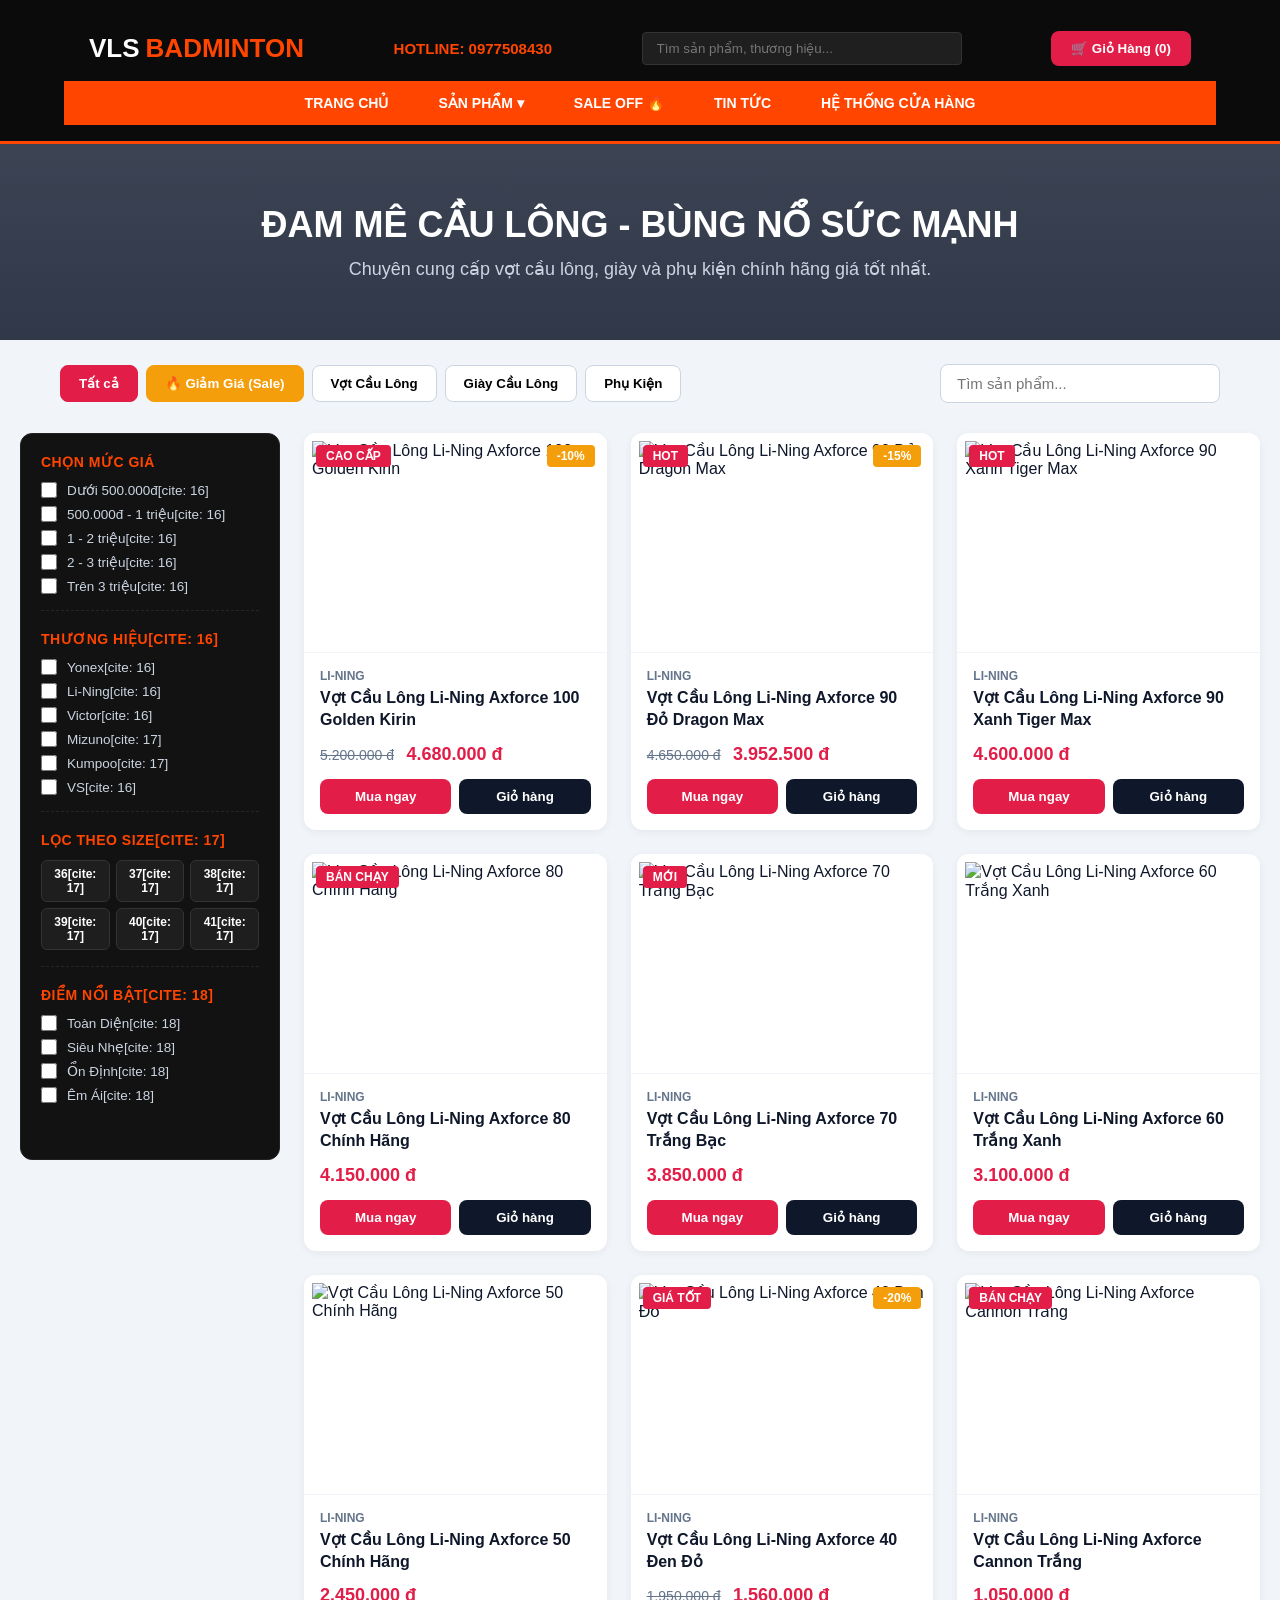
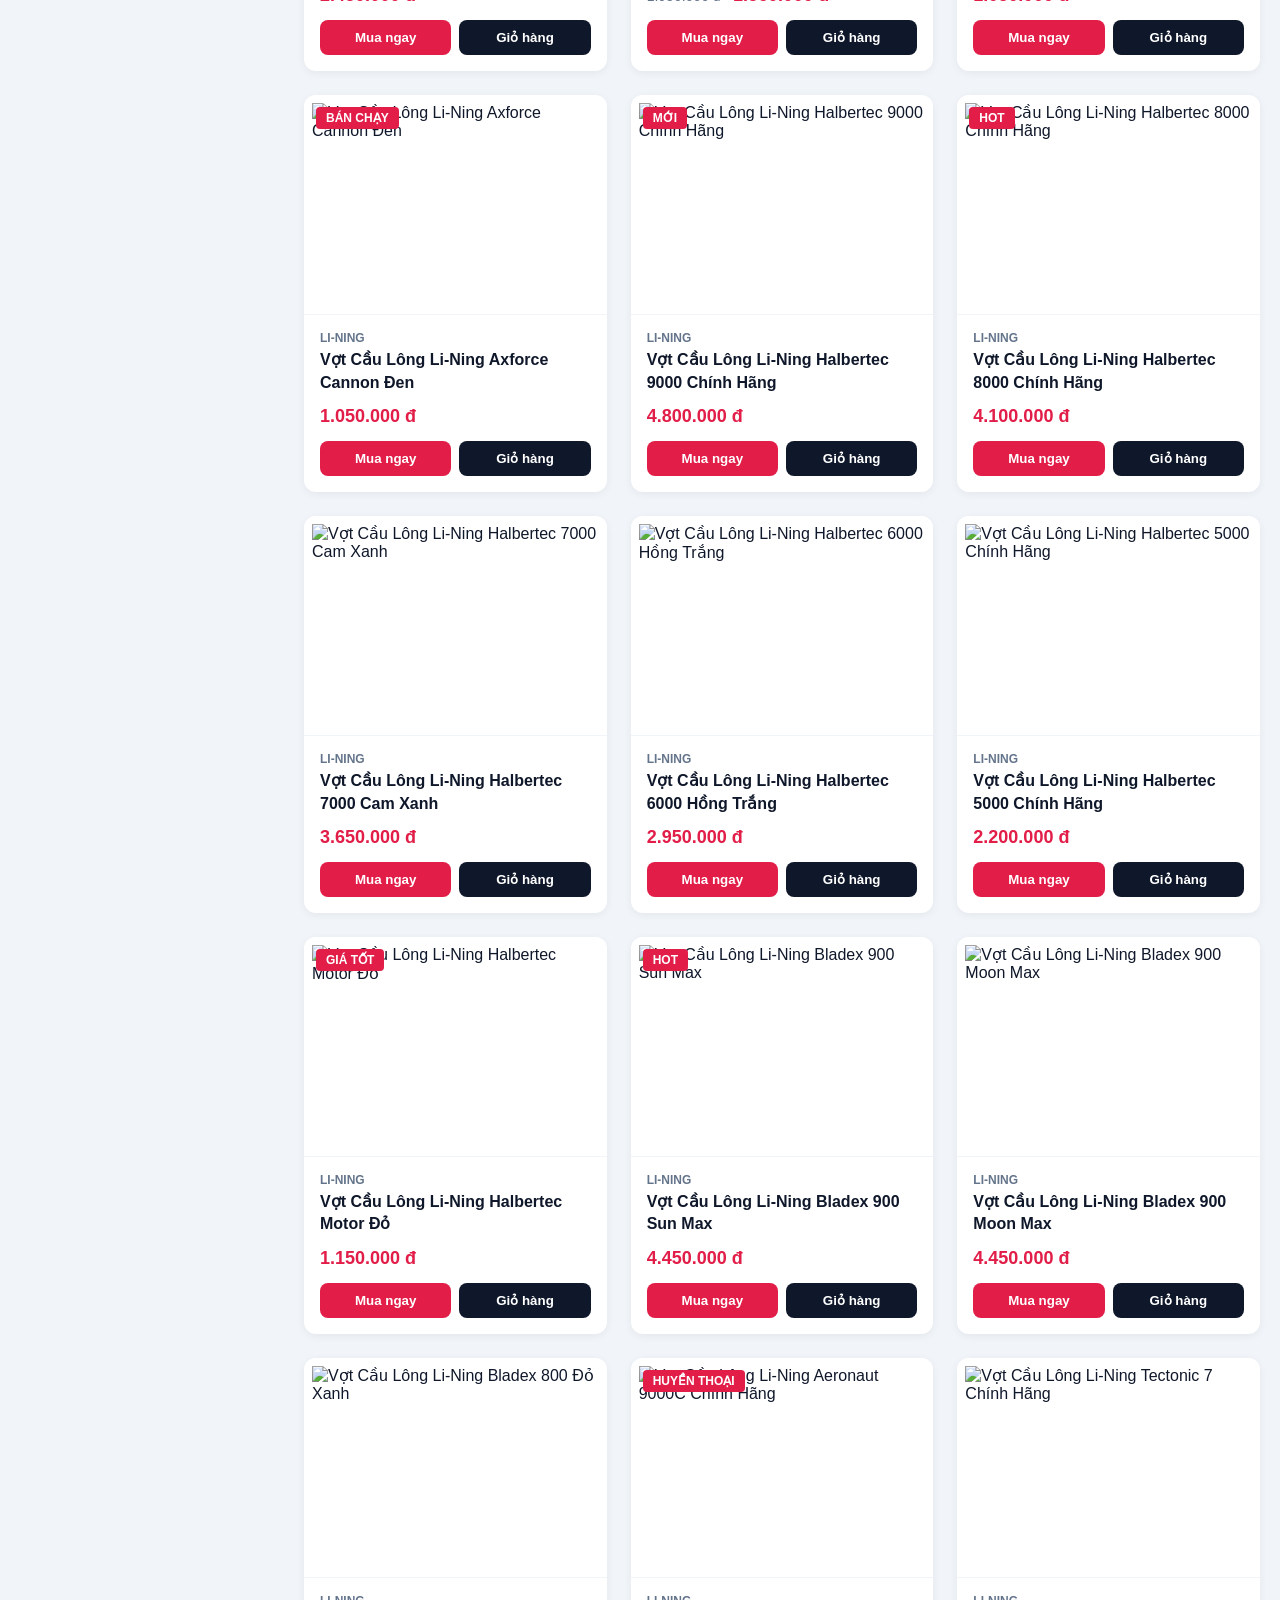
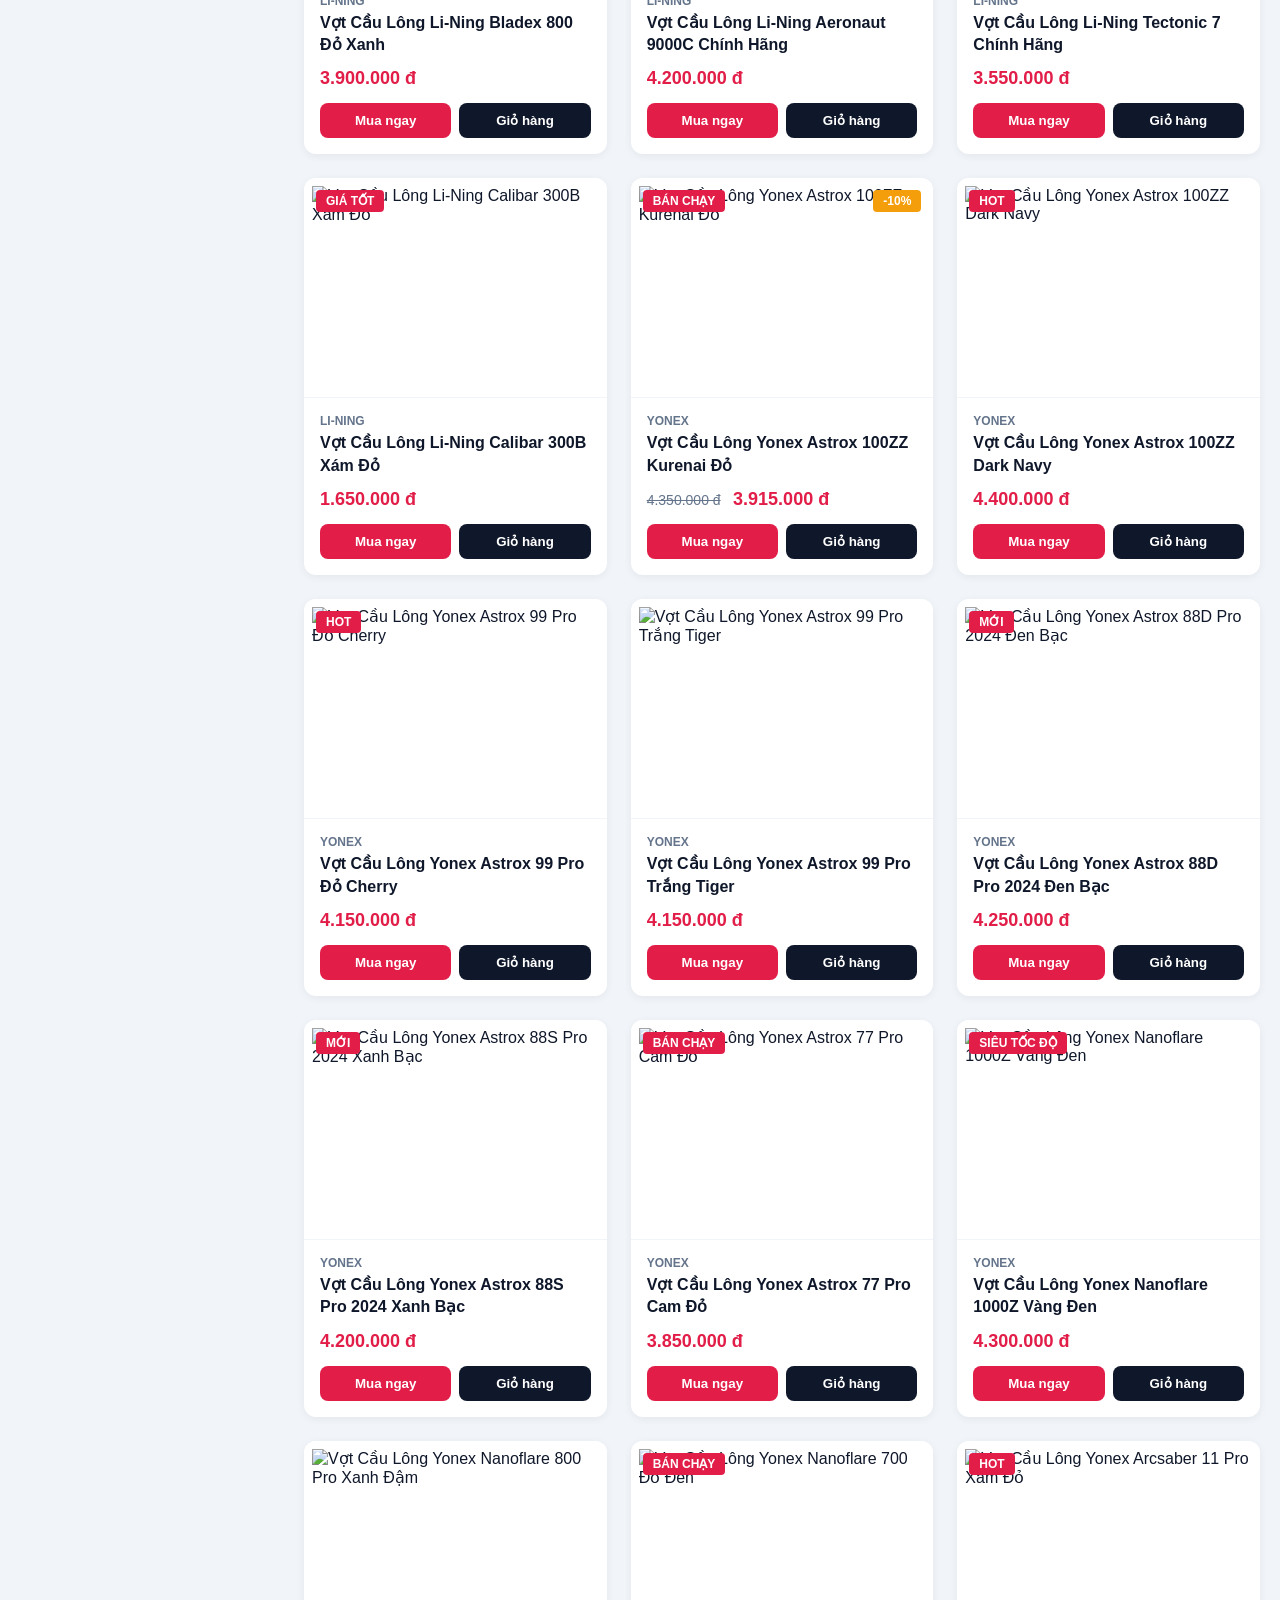
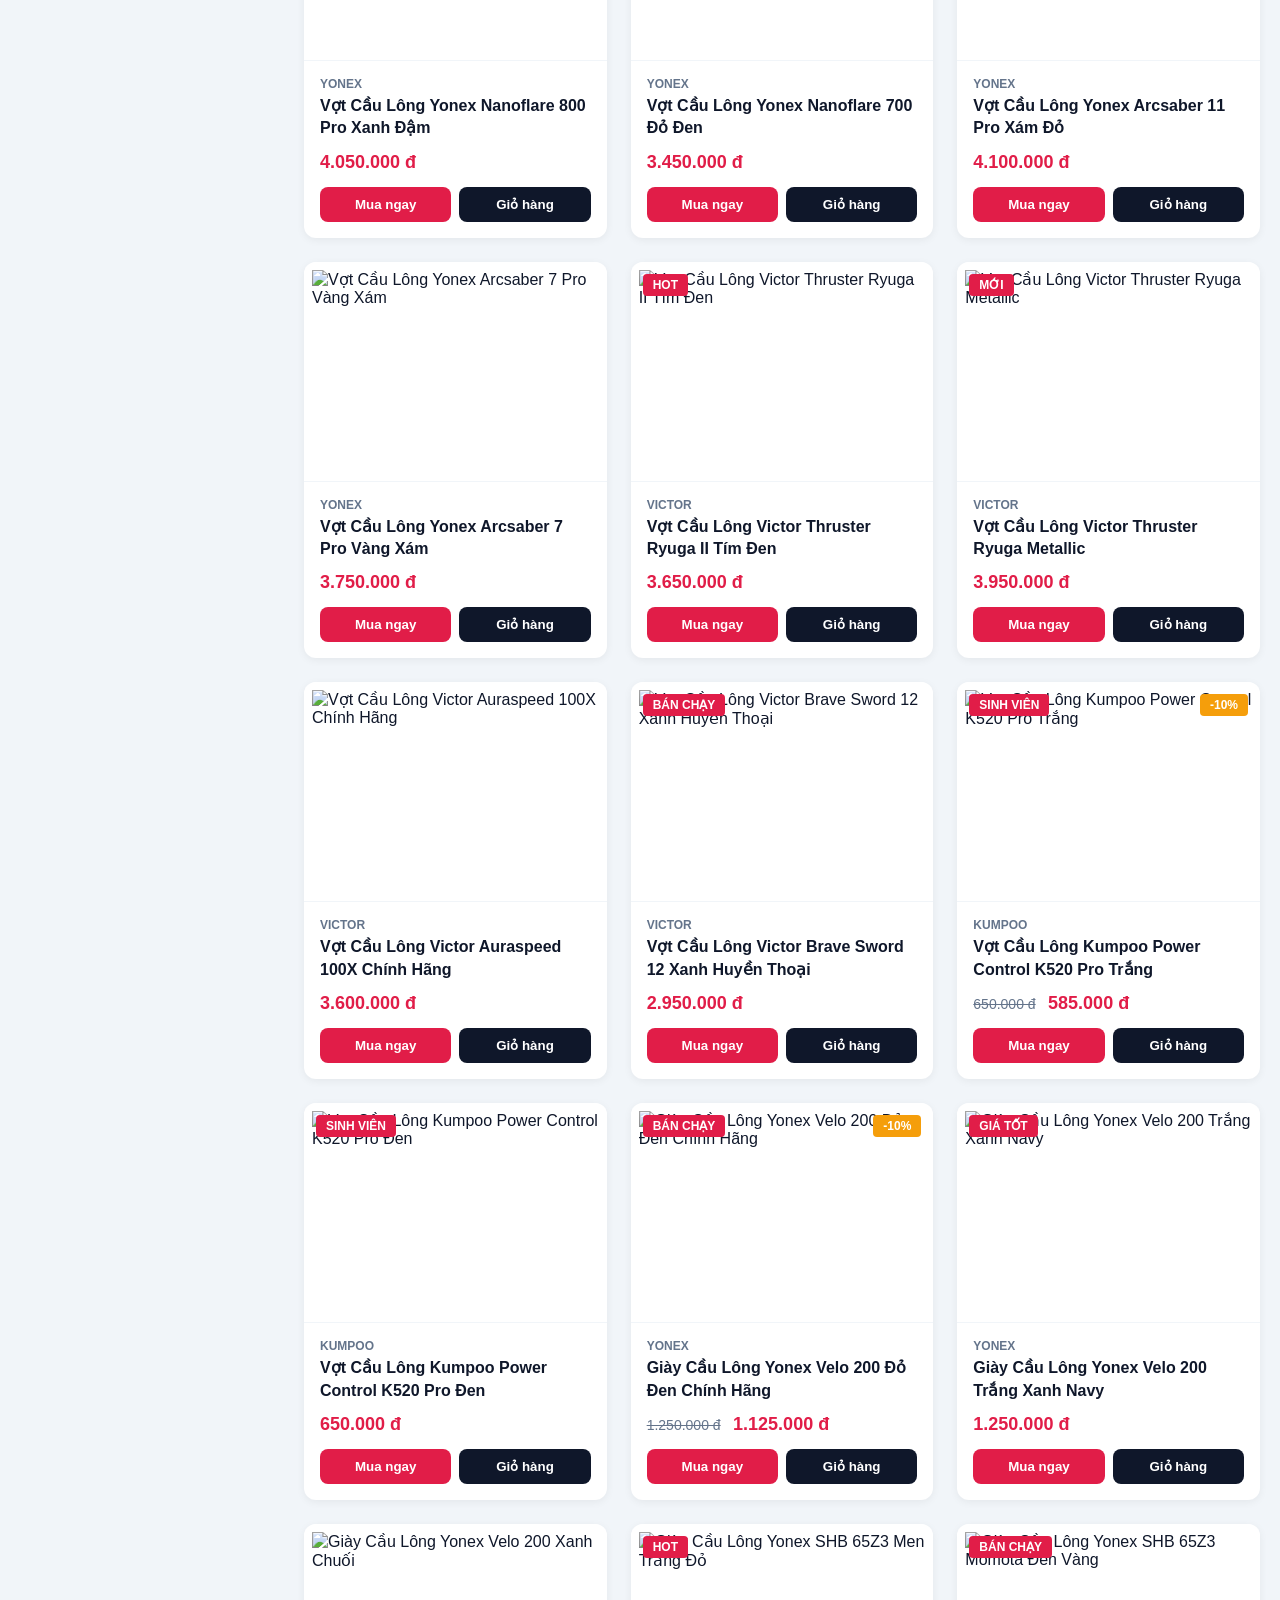
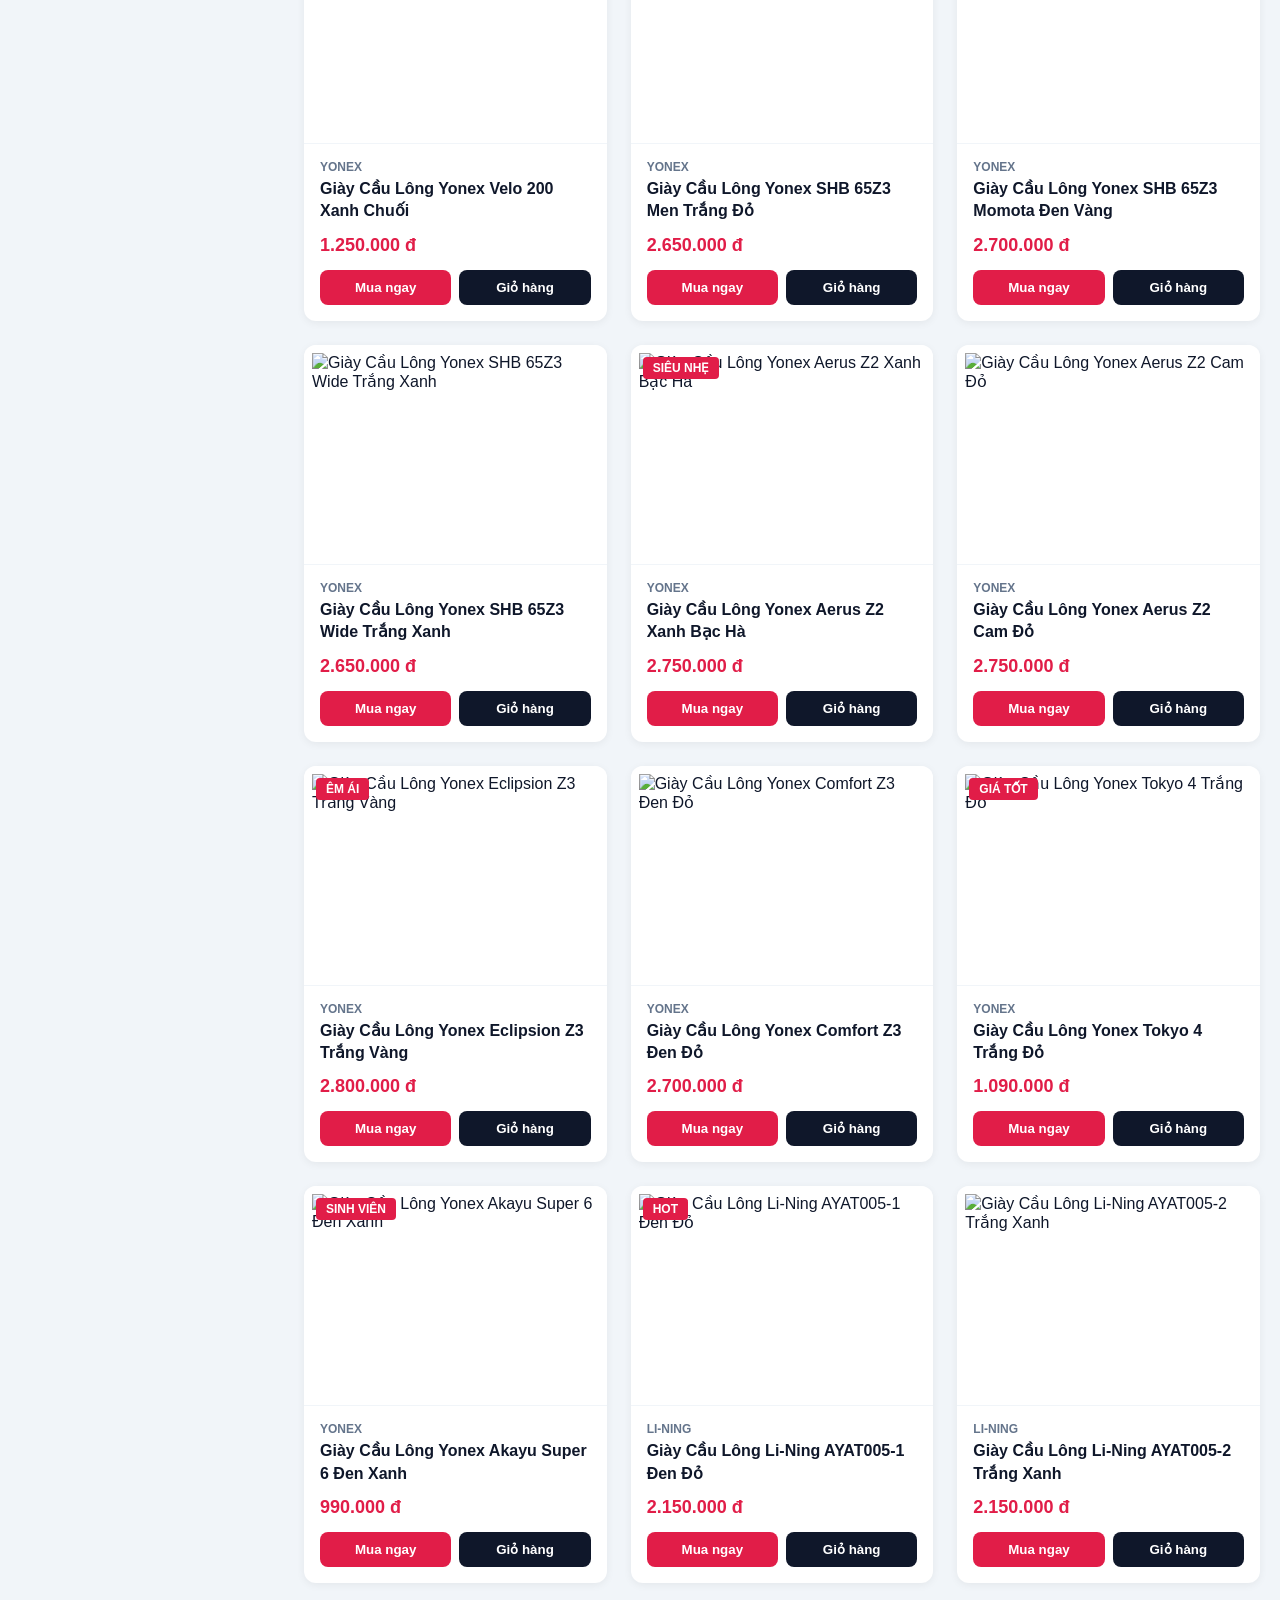
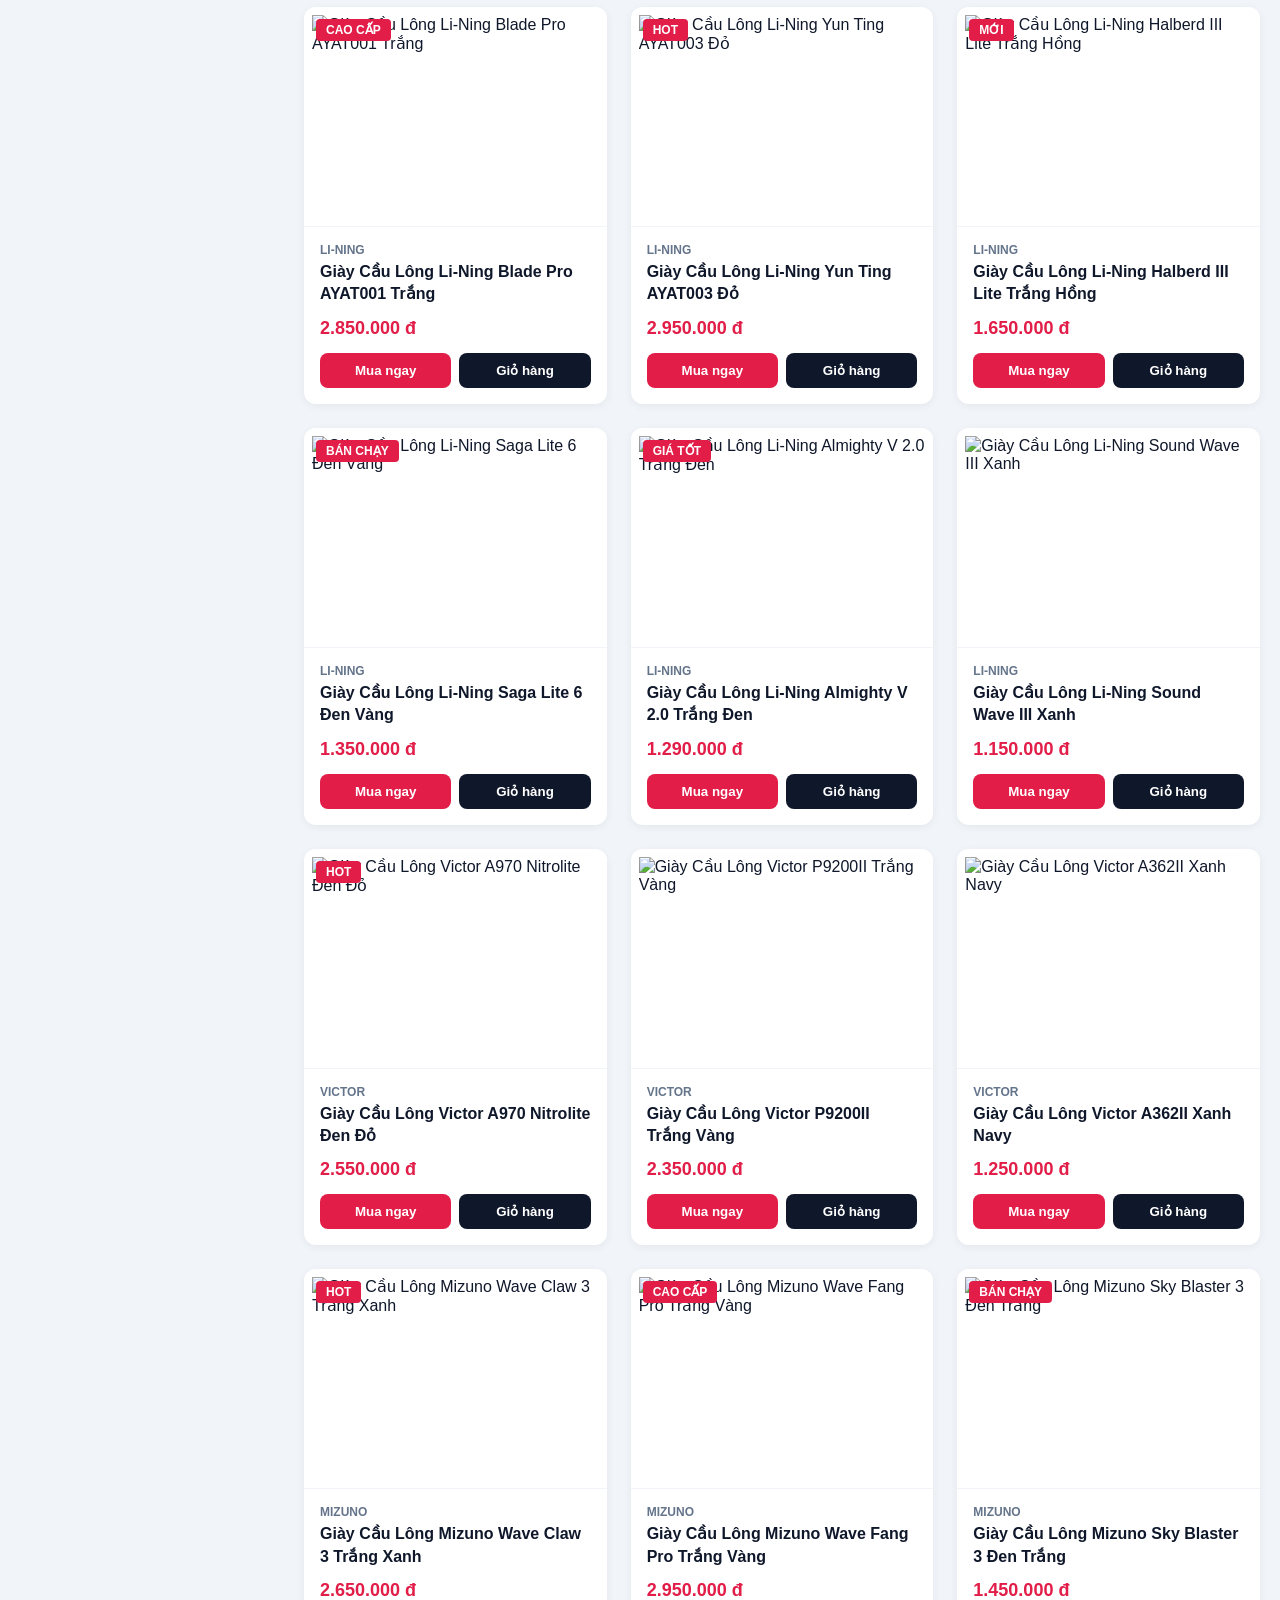
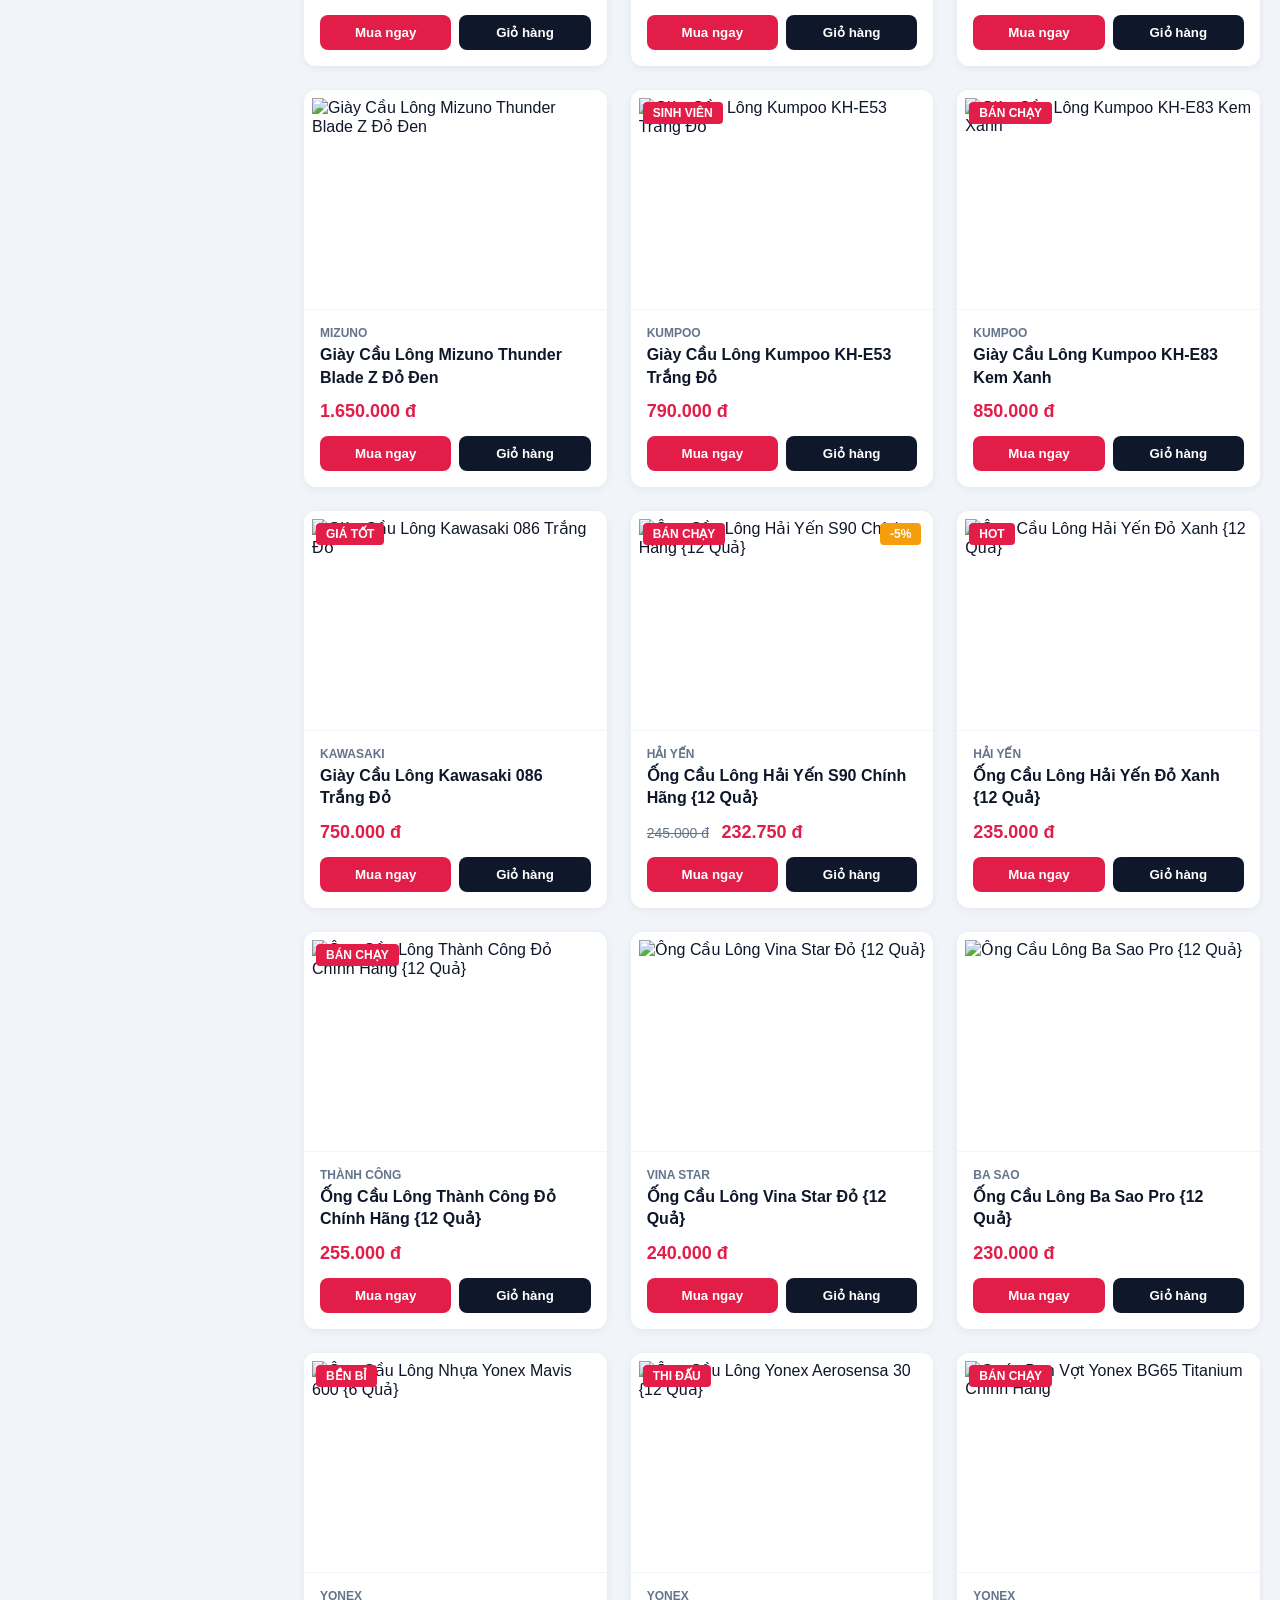
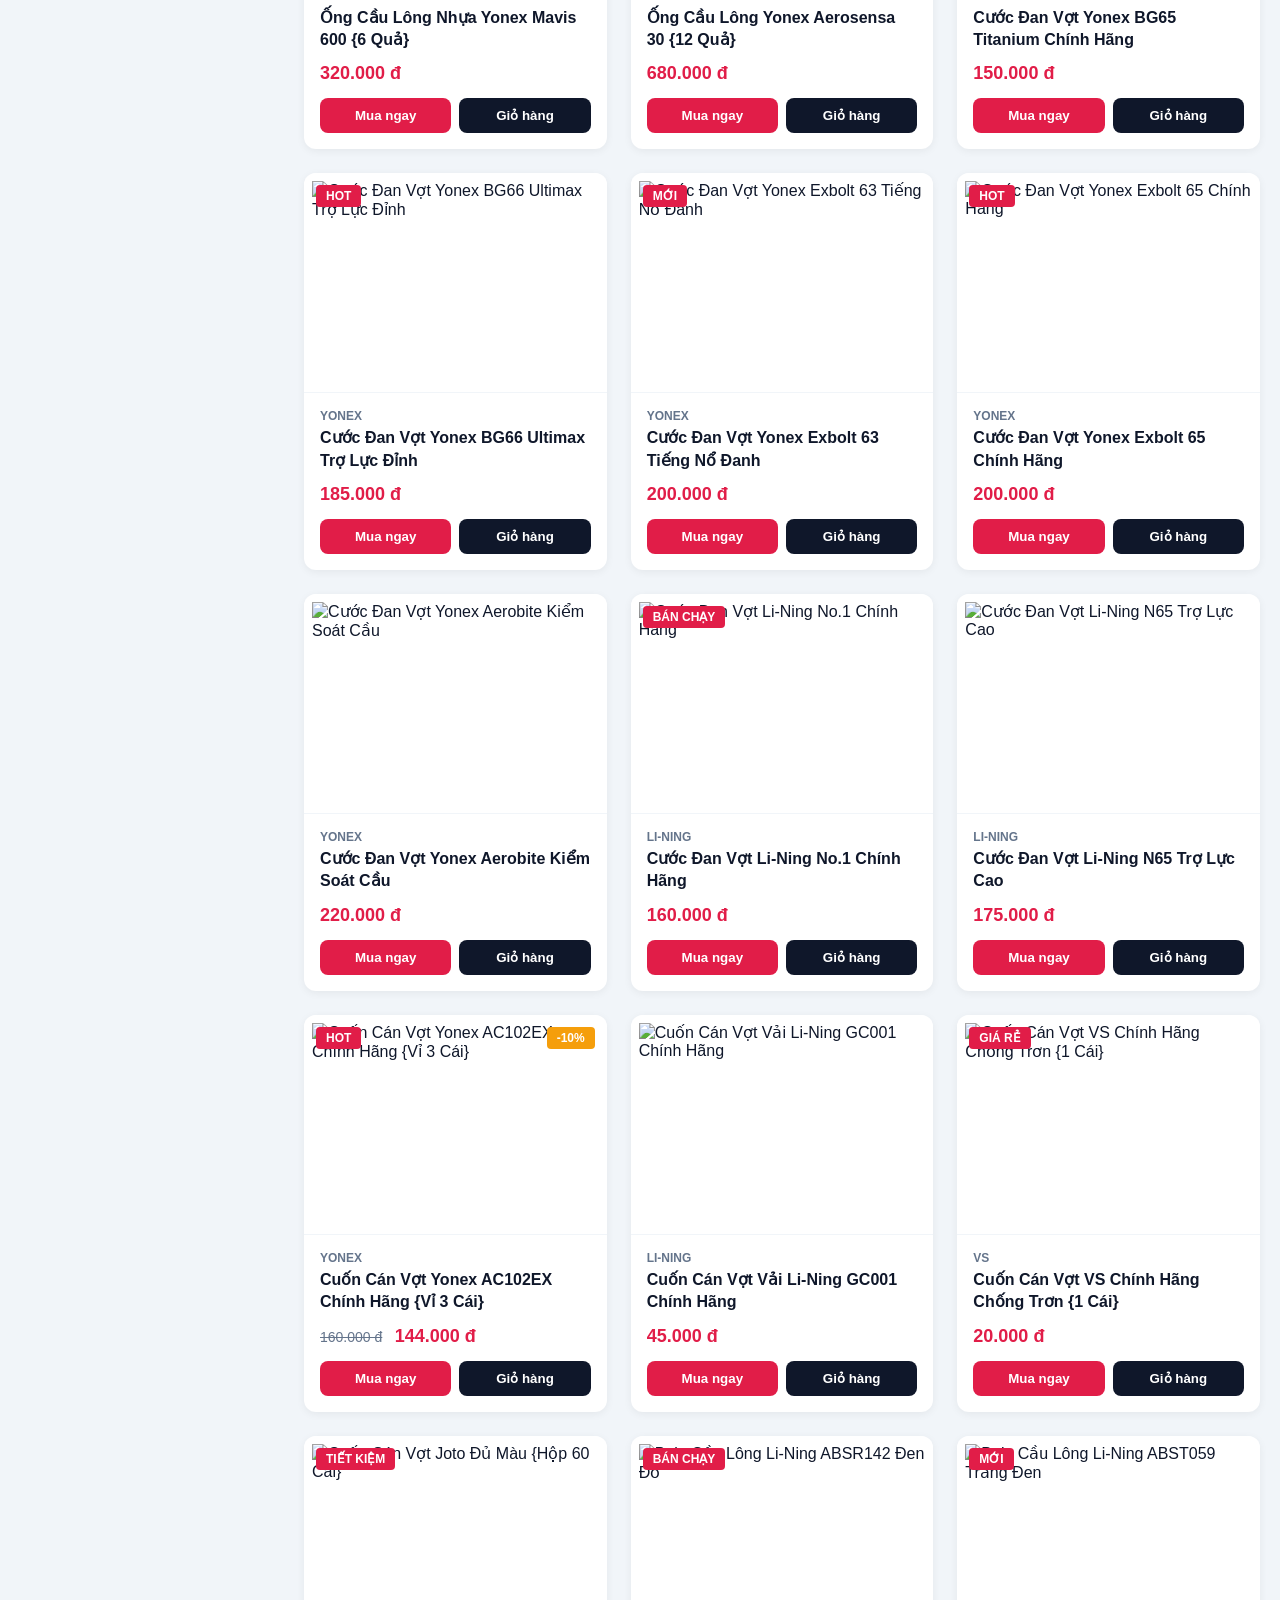
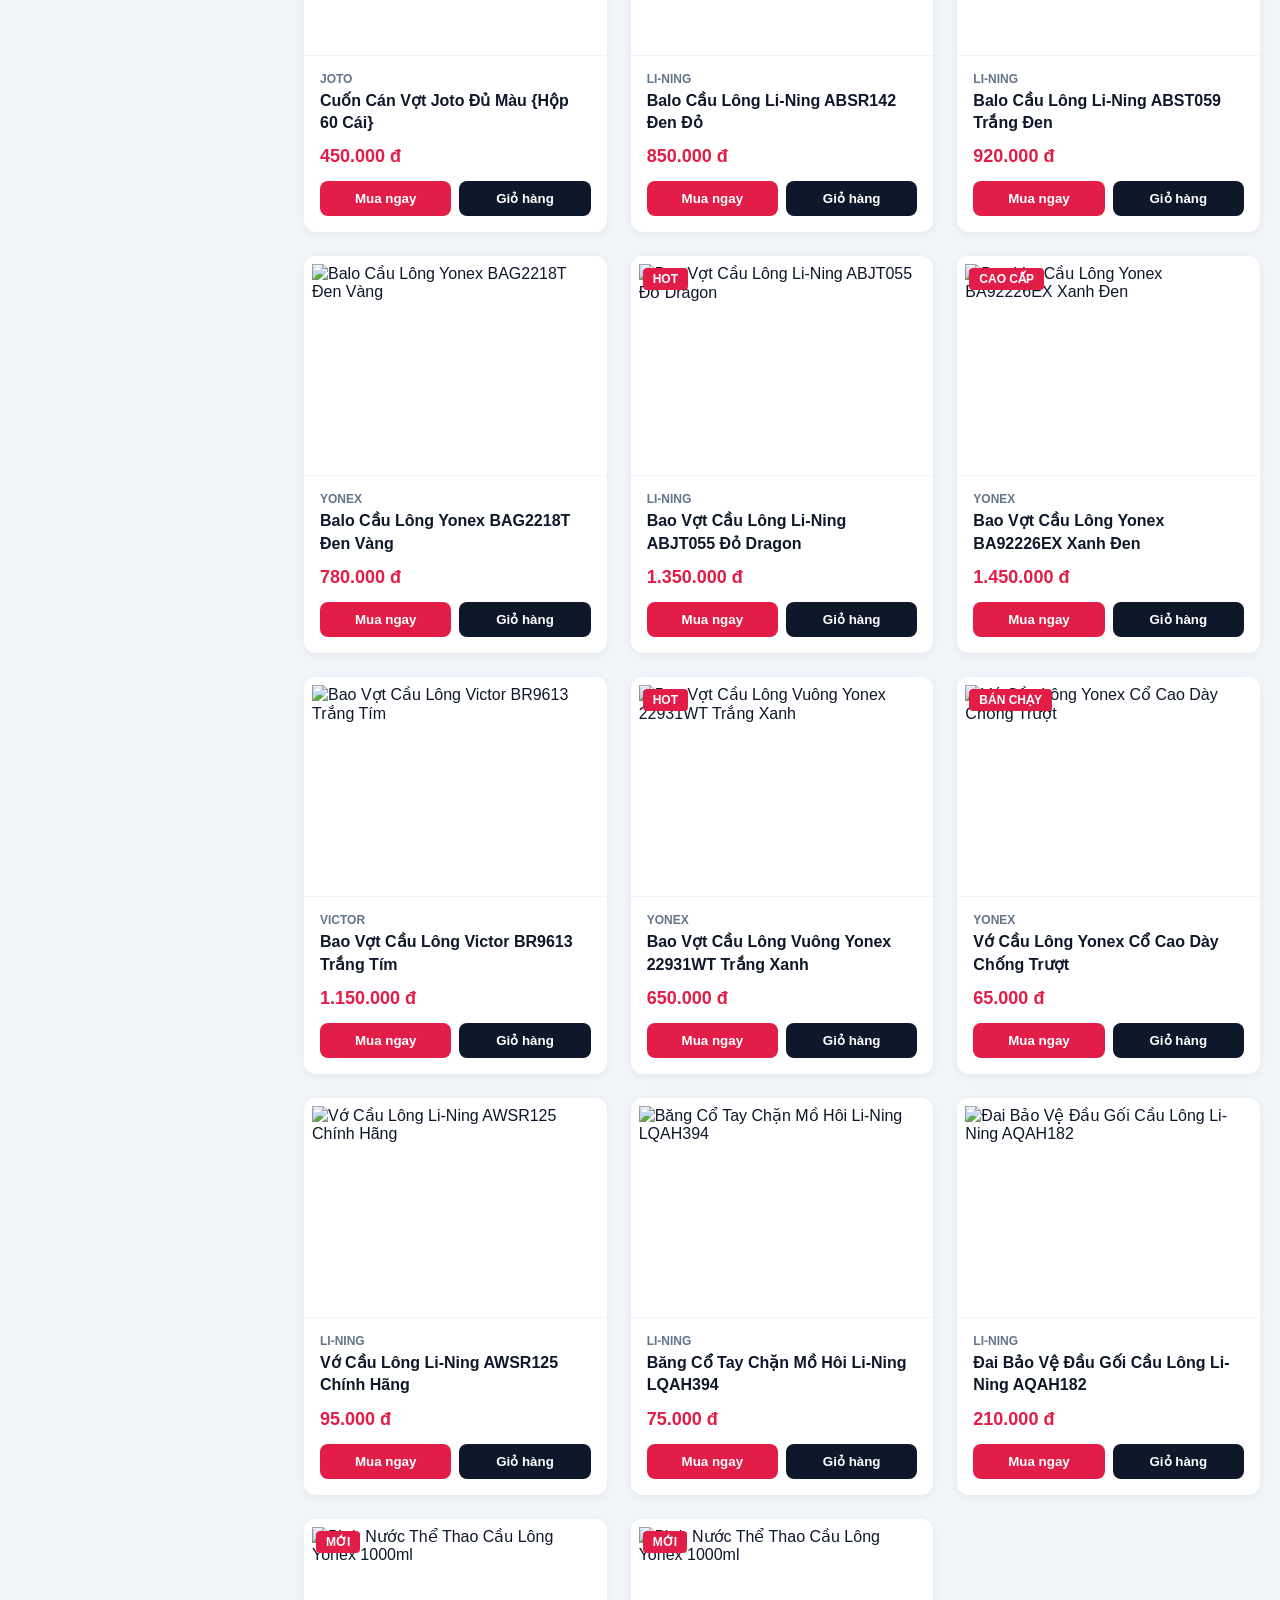
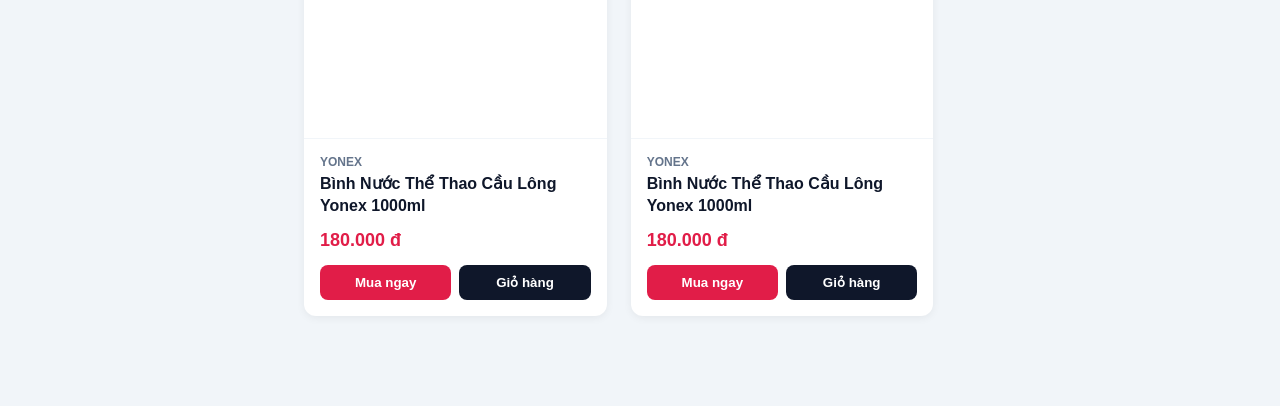
==== commit 68d003f6: "update code" ====
--- a/index.html
+++ b/index.html
@@ -506,8 +506,40 @@
             url += `&size=${encodeURIComponent(selectedSize)}`;
         }
 
-        const res = await fetch(url);
-        allProducts = await res.json();
+        let products = [];
+        
+        try {
+            // Thử gọi API từ server Python trước
+            const res = await fetch(url);
+            if (!res.ok) throw new Error("API server không khả dụng");
+            products = await res.json();
+        } catch (apiErr) {
+            console.warn("Không gọi được API server, đang chuyển sang đọc tệp products.json dự phòng...", apiErr);
+            
+            // Fallback: Đọc trực tiếp từ file products.json tĩnh trên Vercel / Local
+            const resJson = await fetch('products.json');
+            products = await resJson.json();
+
+            // Lọc thủ công ở phía client nếu đang dùng file tĩnh dự phòng
+            products = products.filter(p => {
+                // Lọc theo danh mục
+                if (currentCategory && currentCategory !== 'all' && p.category !== currentCategory) {
+                    return false;
+                }
+                // Lọc theo từ khóa tìm kiếm
+                if (search && !p.name.toLowerCase().includes(search.toLowerCase())) {
+                    return false;
+                }
+                // Lọc theo thương hiệu
+                if (selectedBrand && p.brand !== selectedBrand) {
+                    return false;
+                }
+                return true;
+            });
+        }
+
+        // Lưu vào biến toàn cục nếu cần
+        allProducts = products;
 
         const grid = document.getElementById('product-grid');
         if (!allProducts || allProducts.length === 0) {
@@ -539,8 +571,13 @@
                 </div>
             `;
         }).join('');
+
     } catch (err) {
         console.error("Lỗi tải sản phẩm:", err);
+        const grid = document.getElementById('product-grid');
+        if (grid) {
+            grid.innerHTML = '<p style="grid-column: 1/-1; text-align:center; padding: 40px; color:#ef4444;">Đã có lỗi xảy ra khi tải danh sách sản phẩm.</p>';
+        }
     }
 }
 
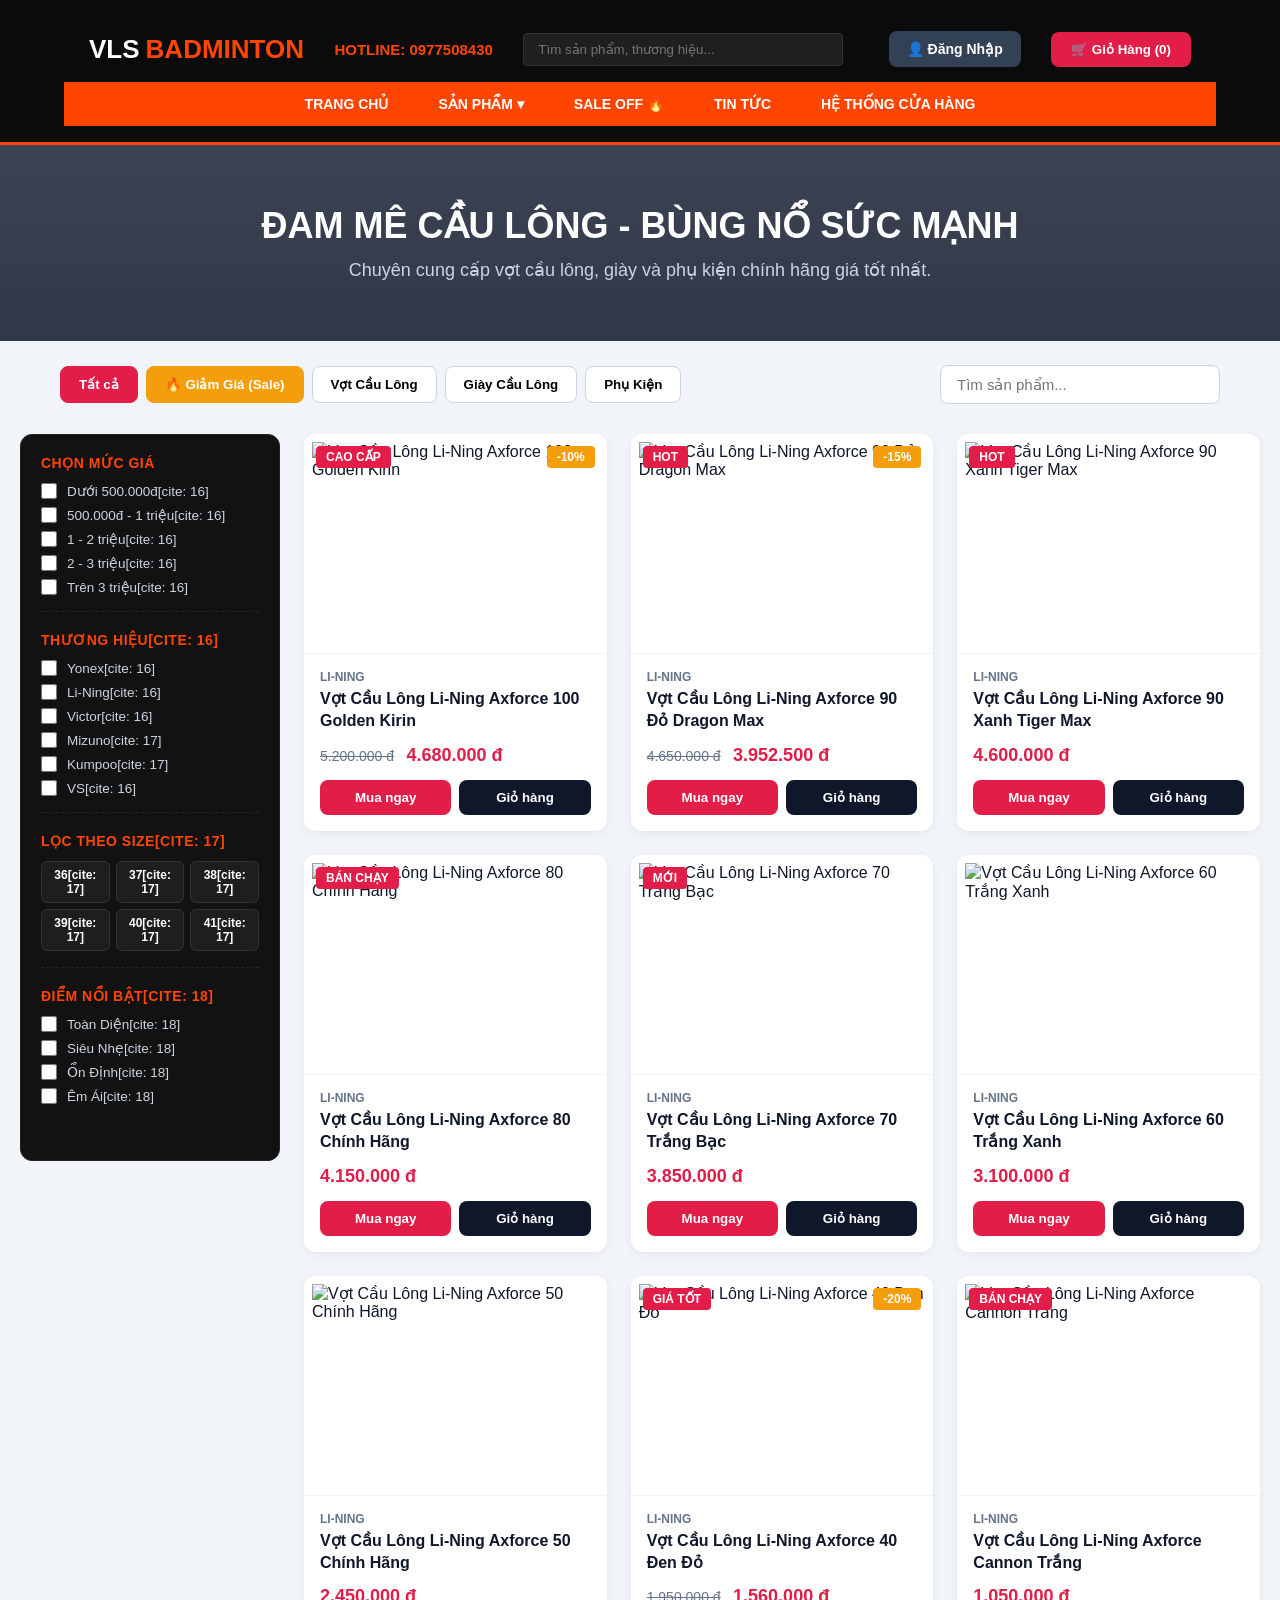
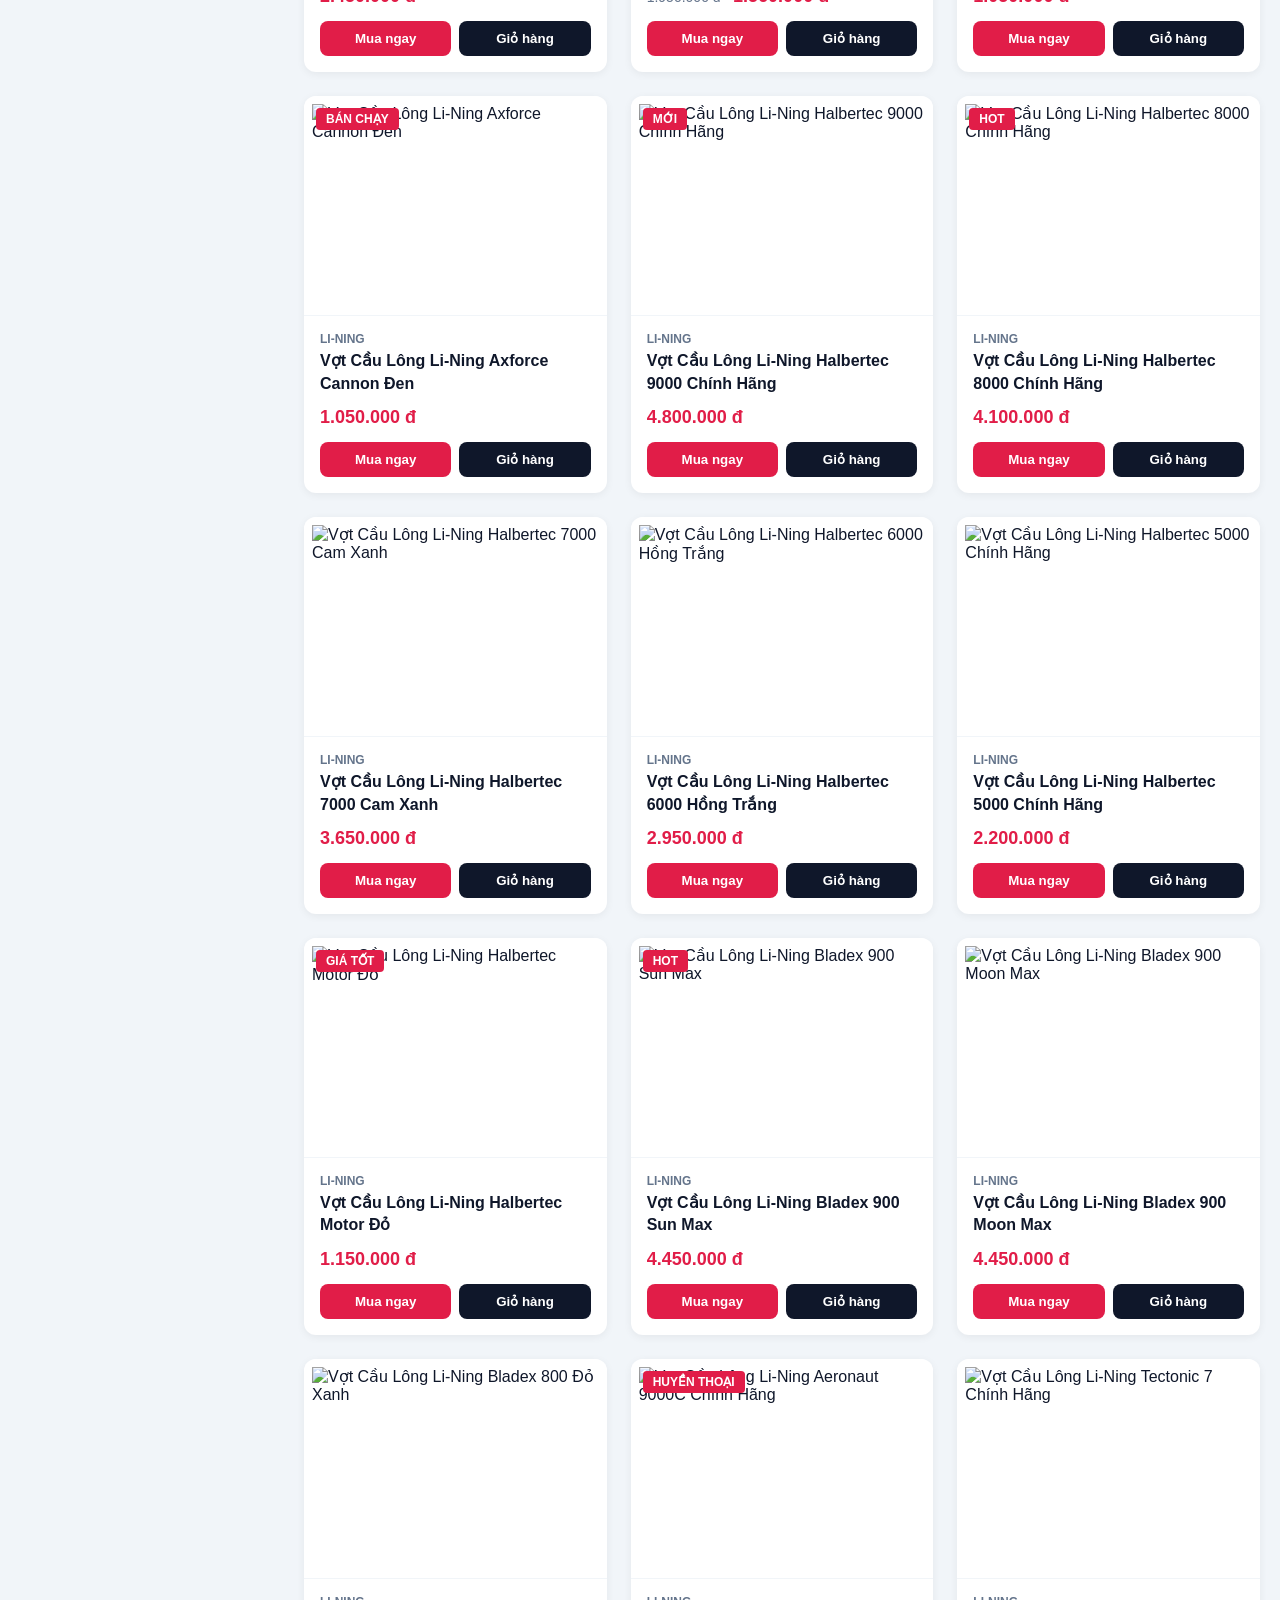
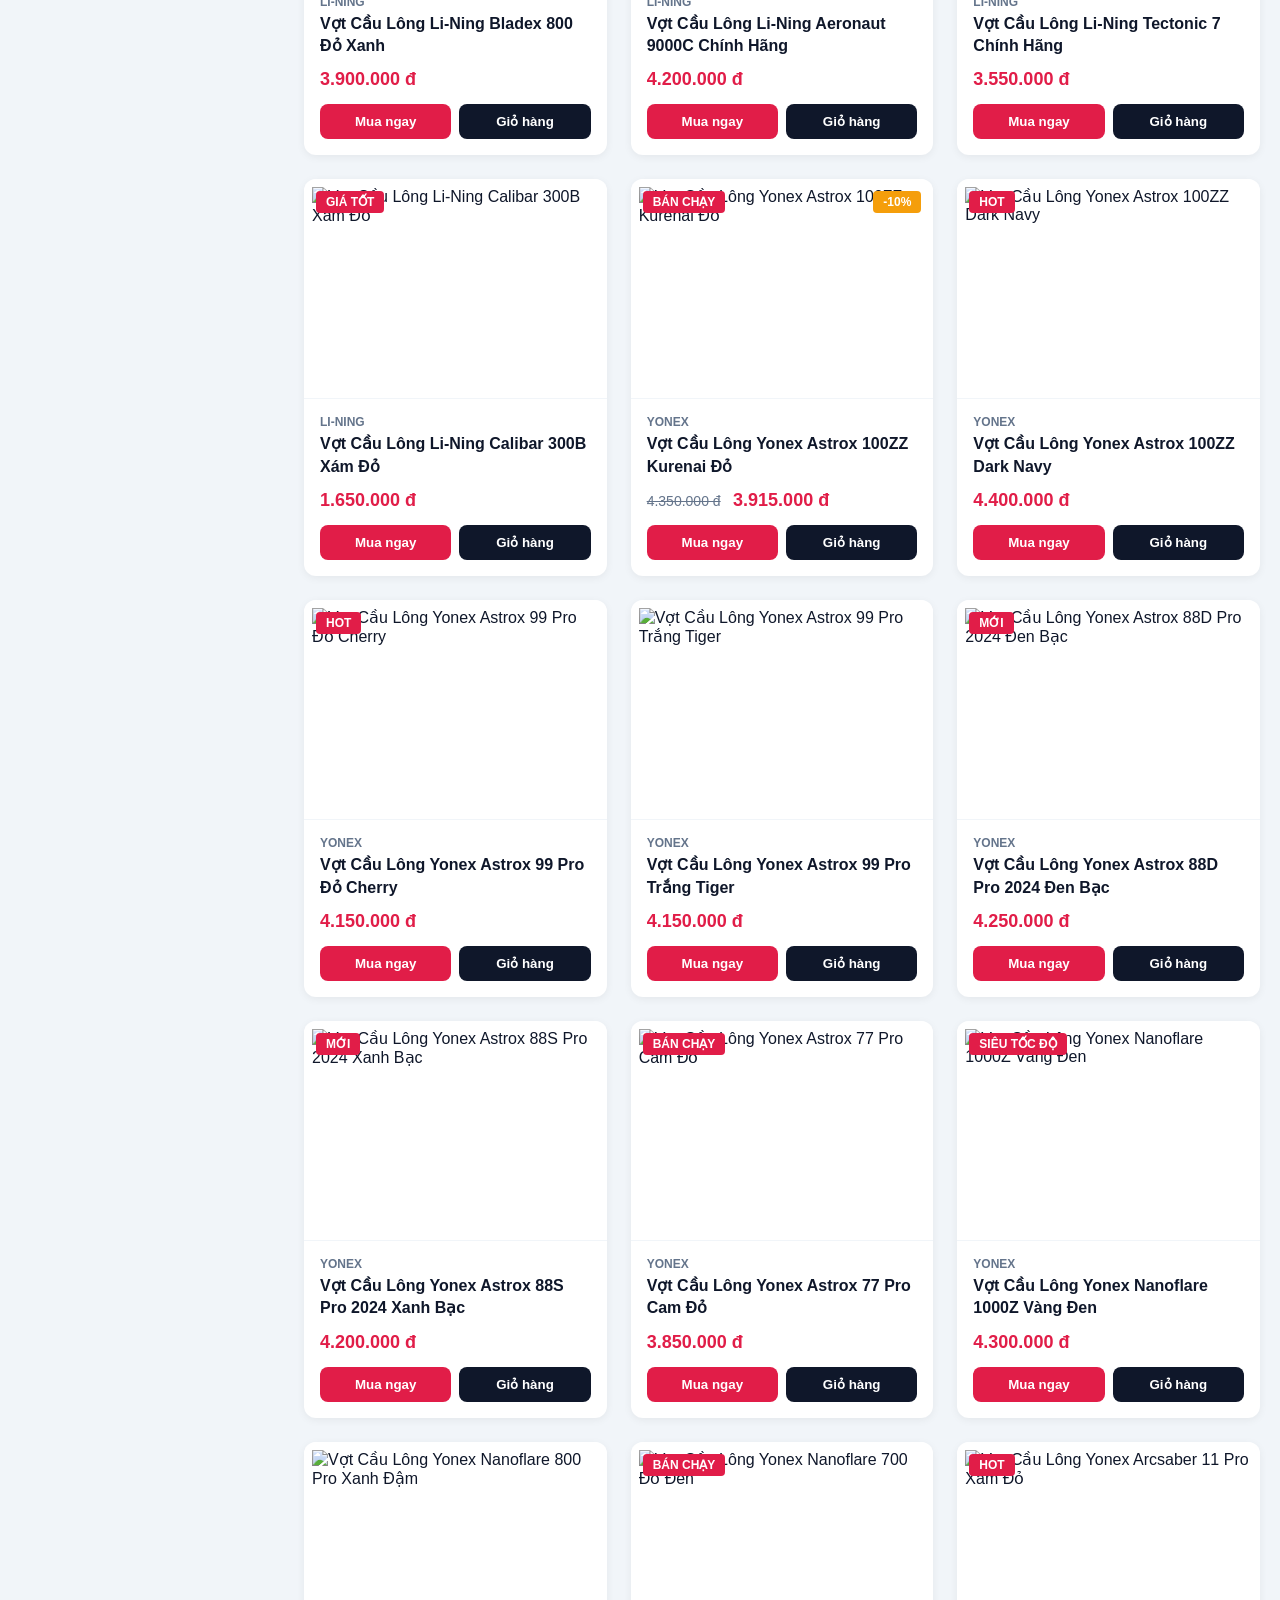
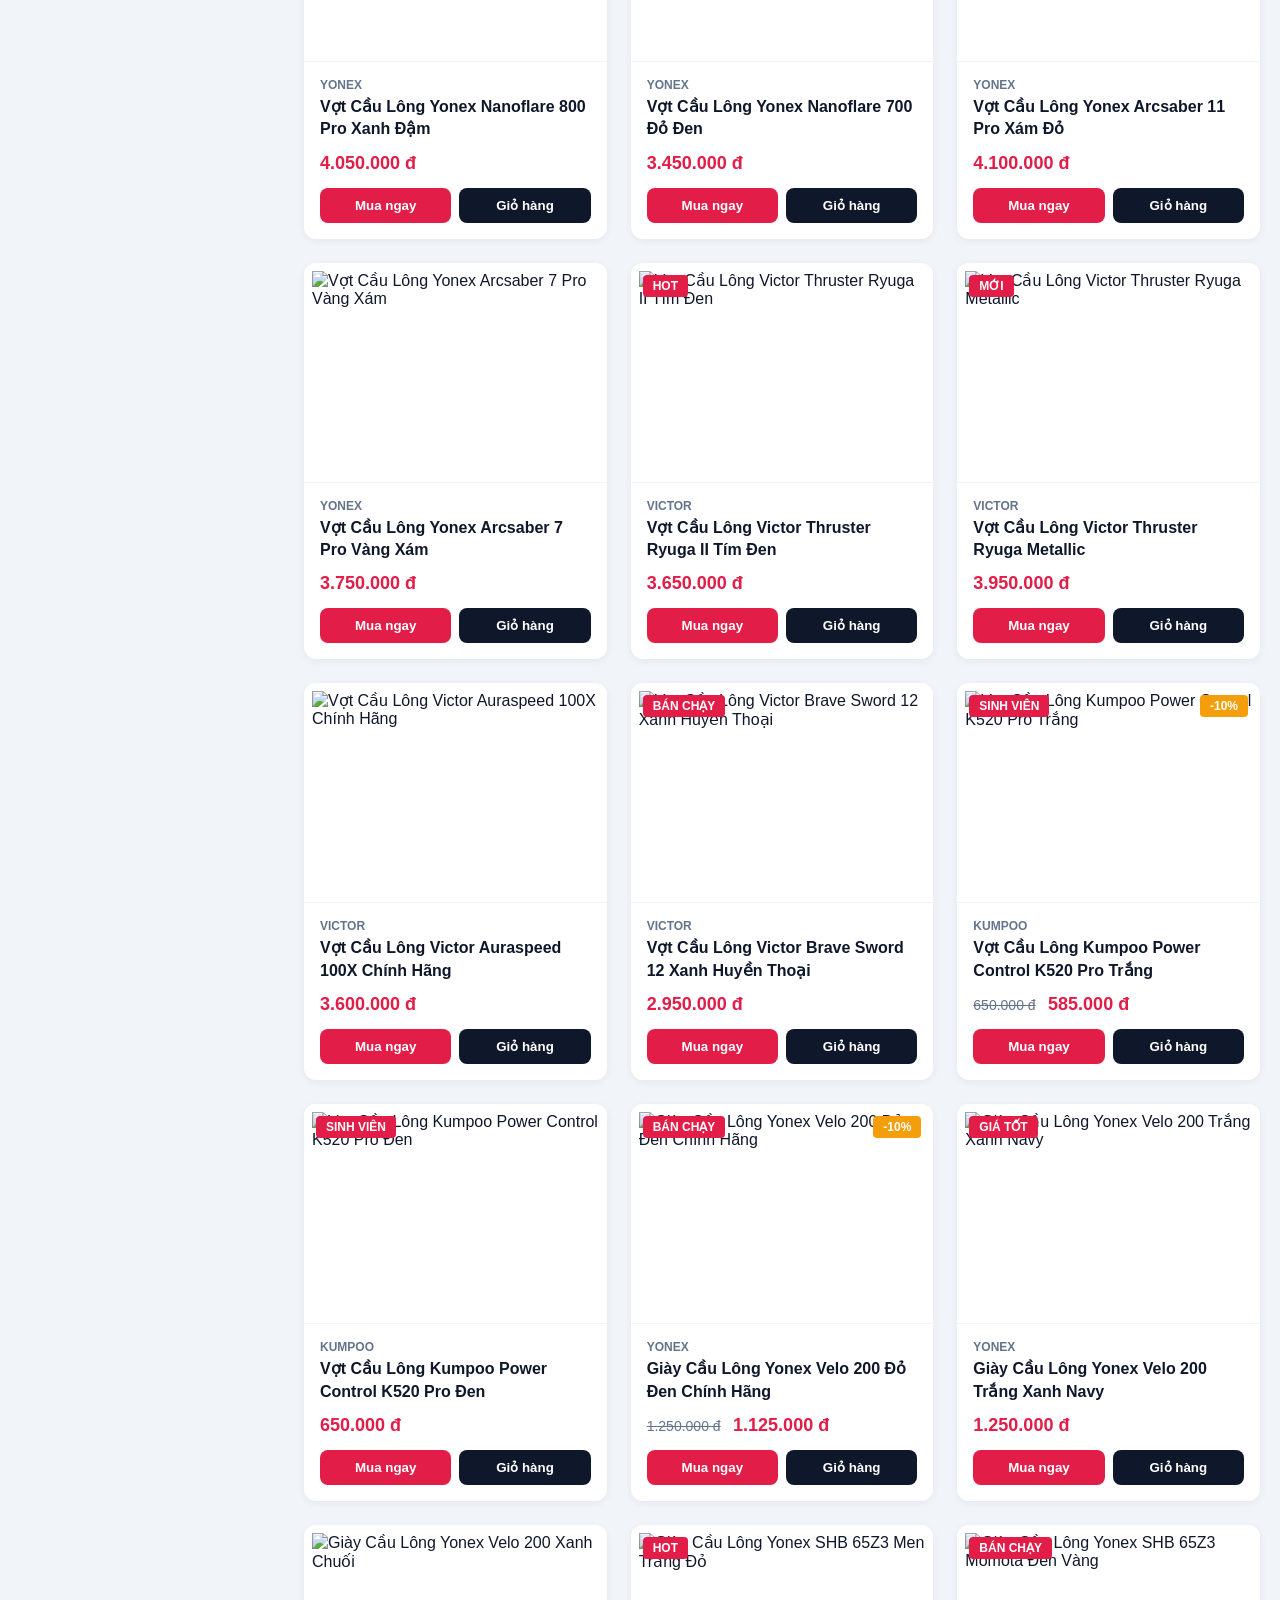
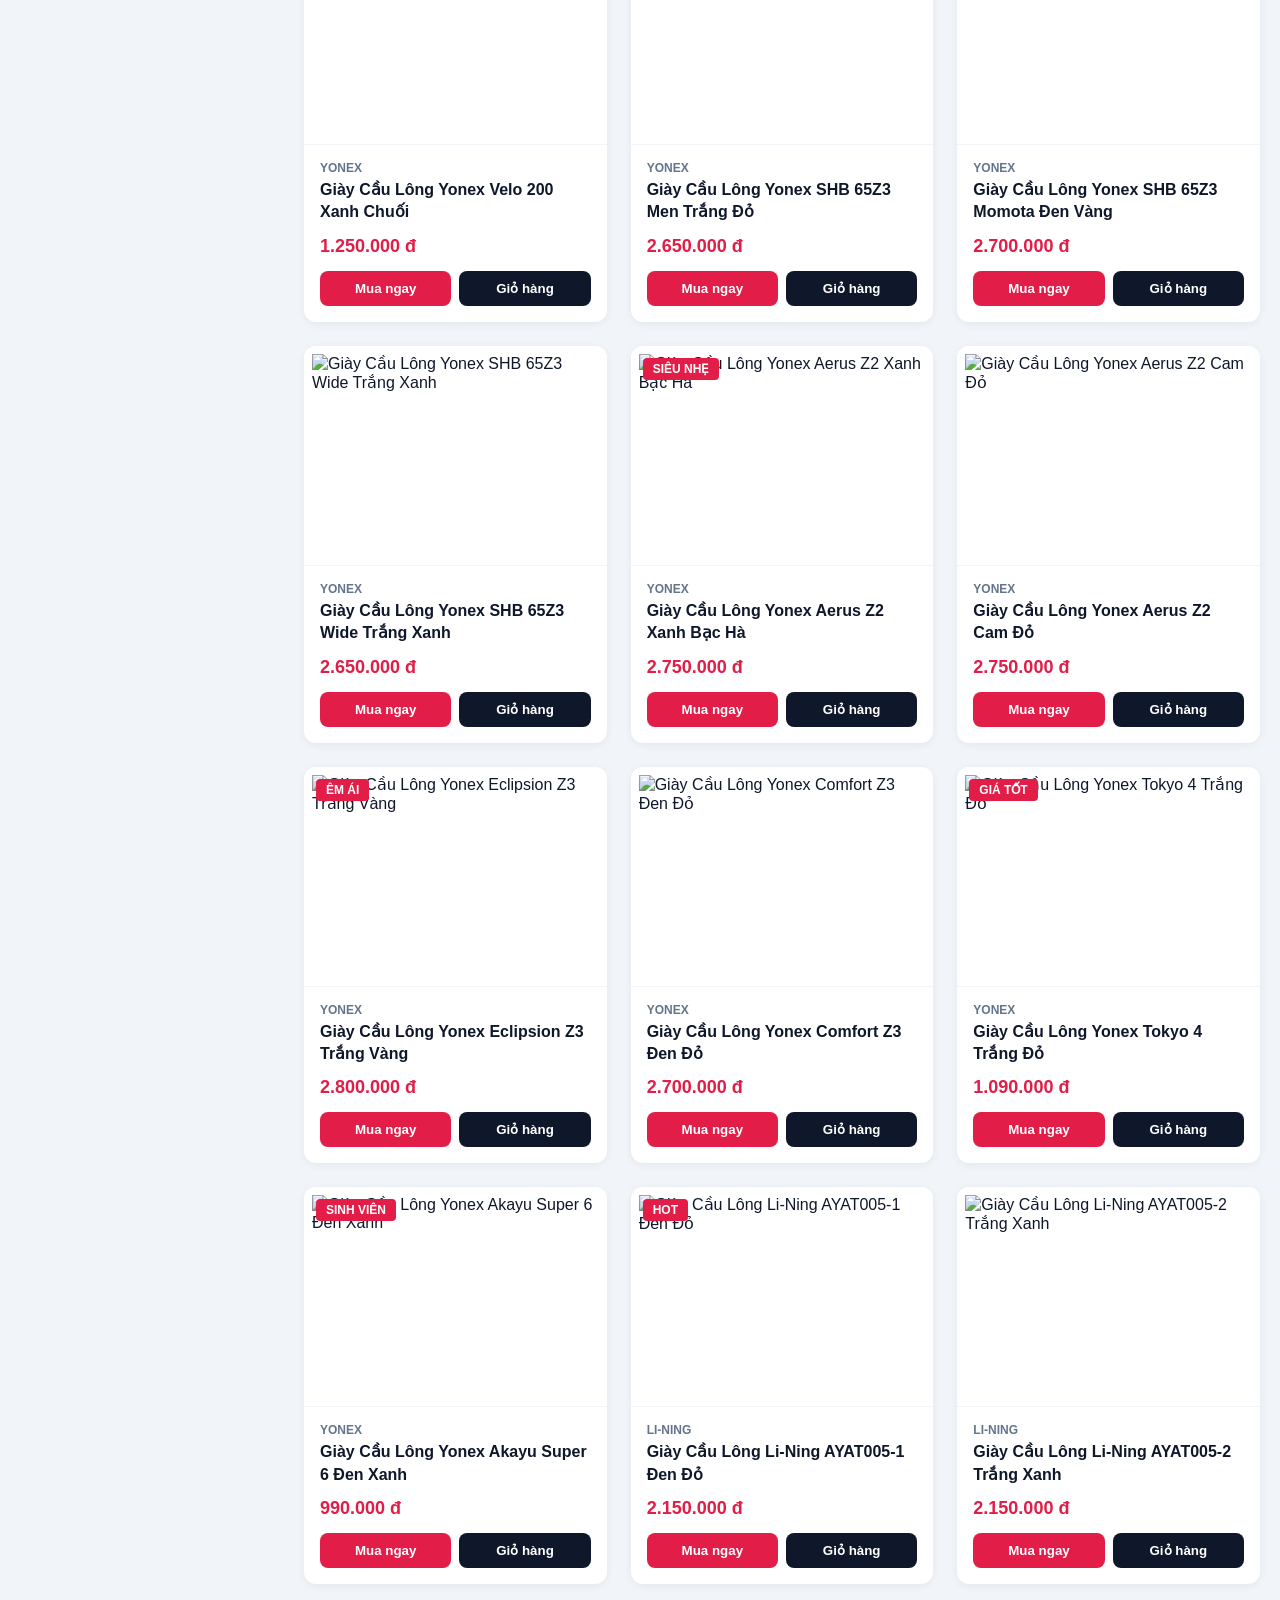
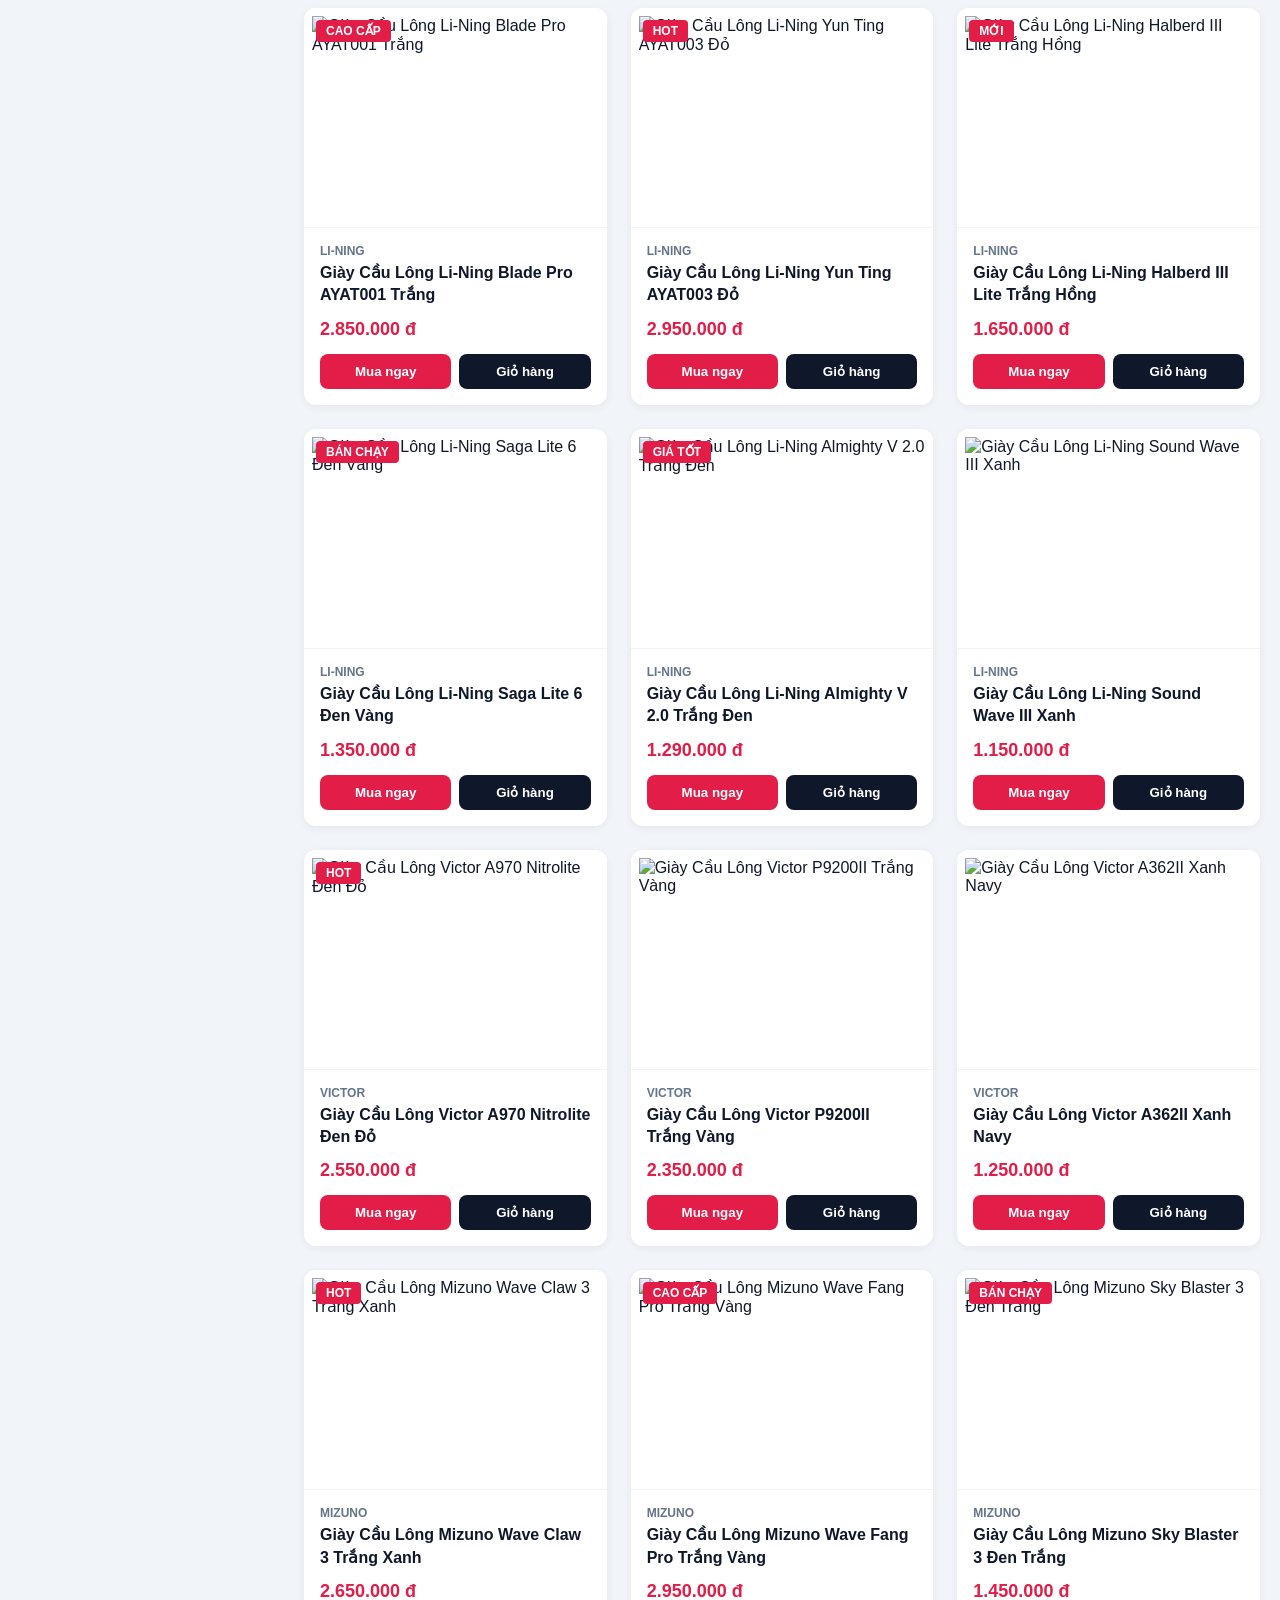
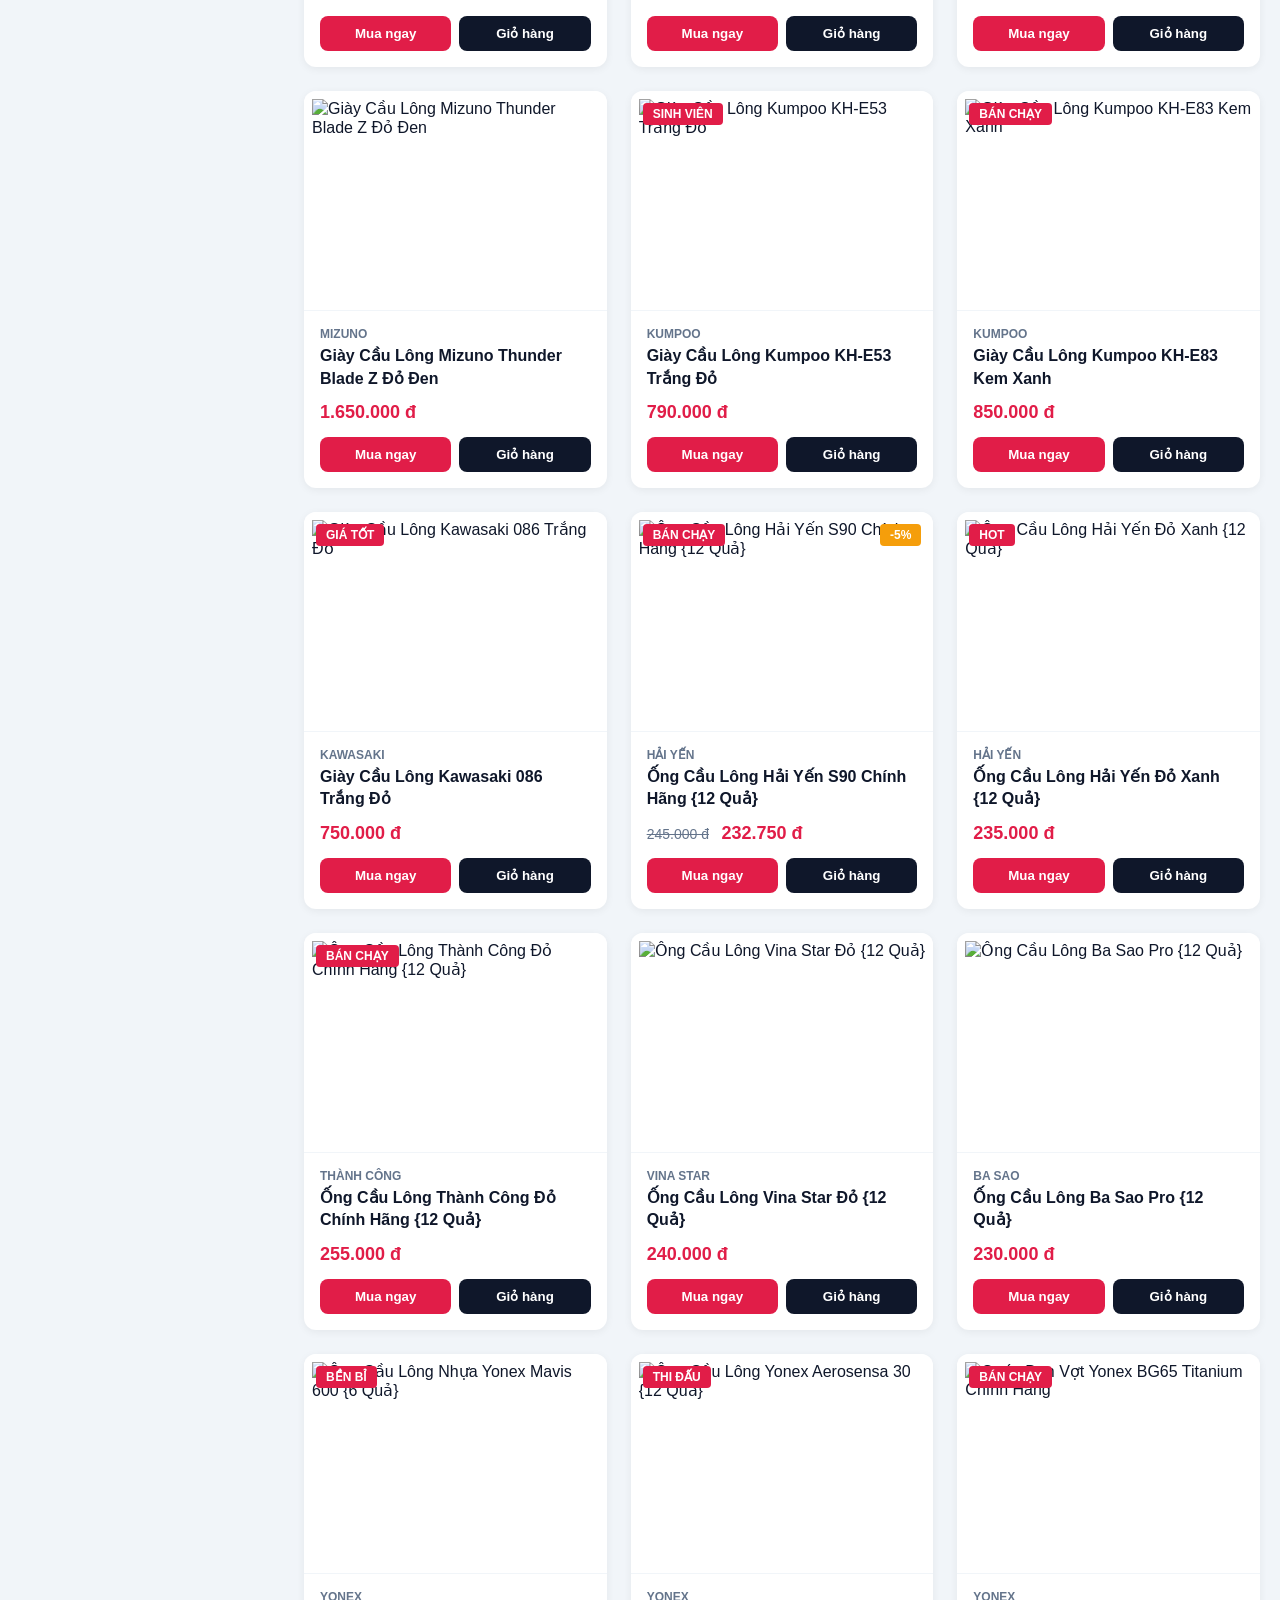
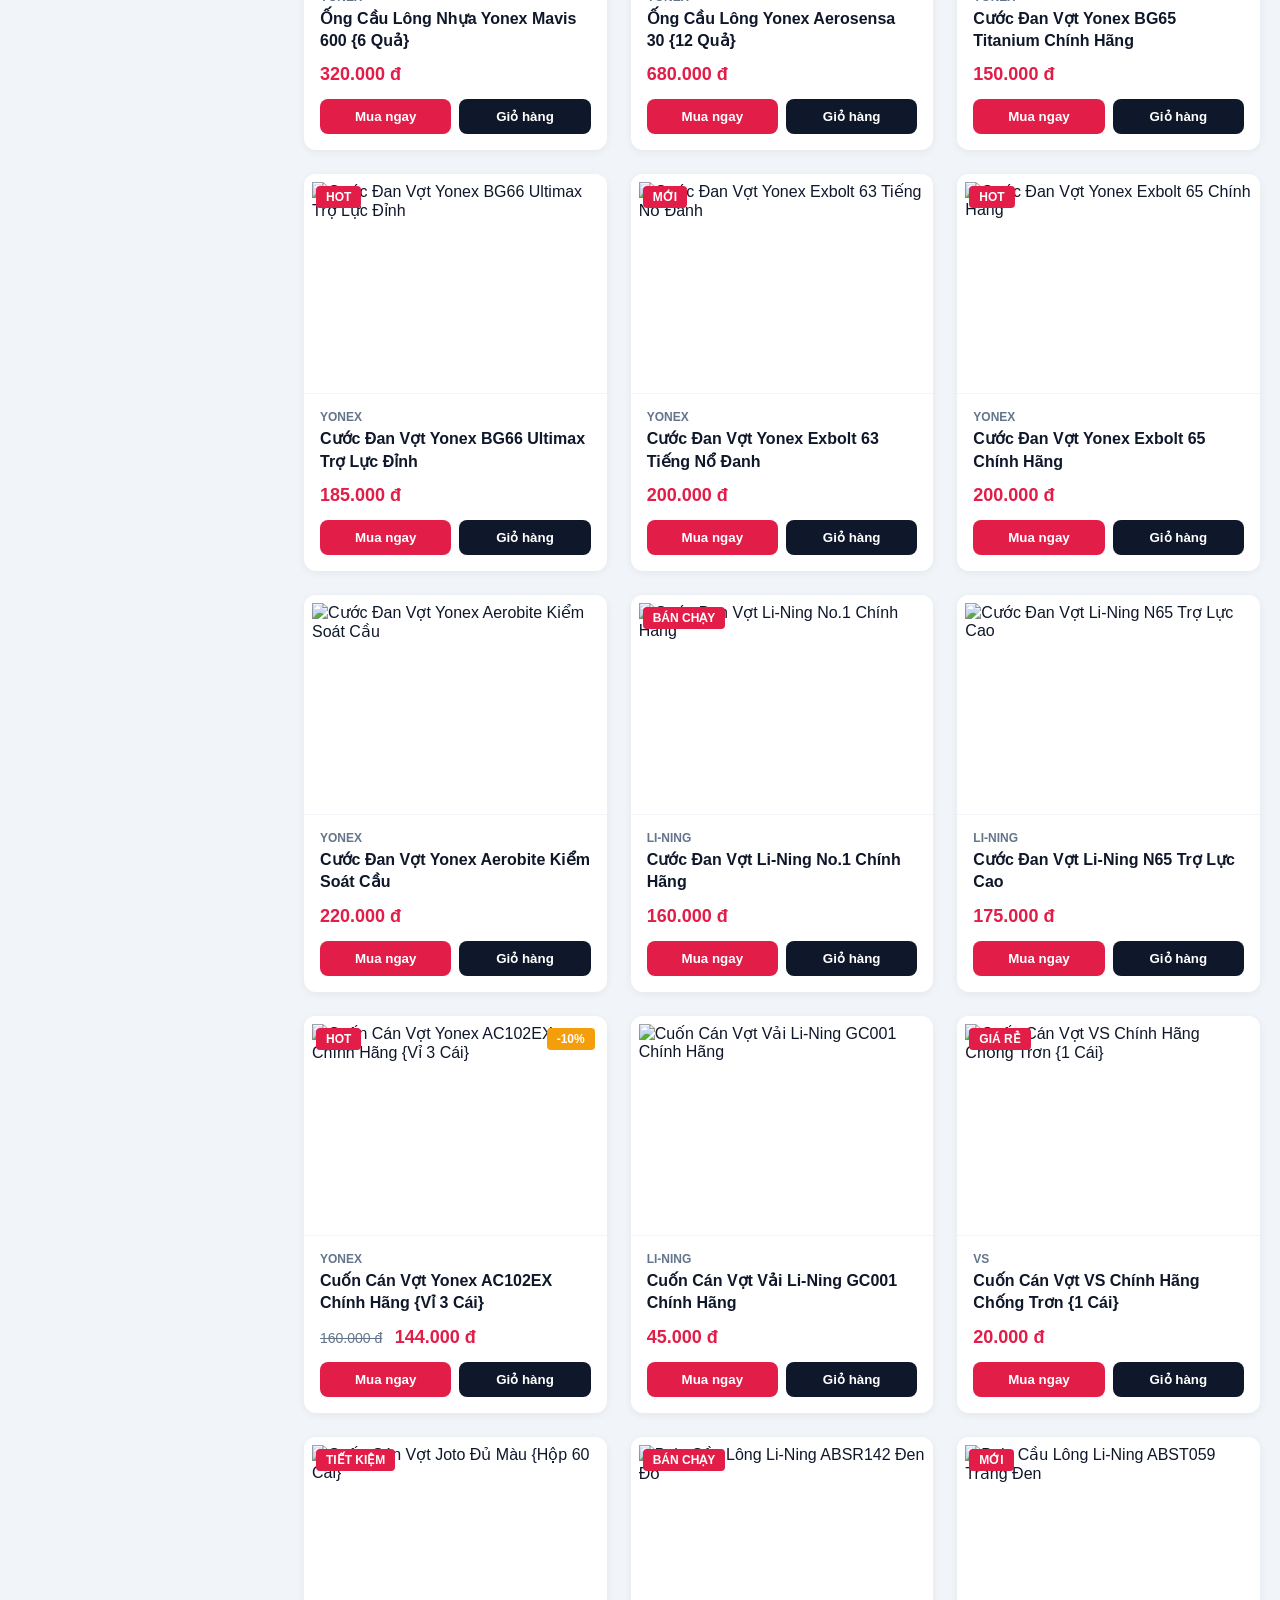
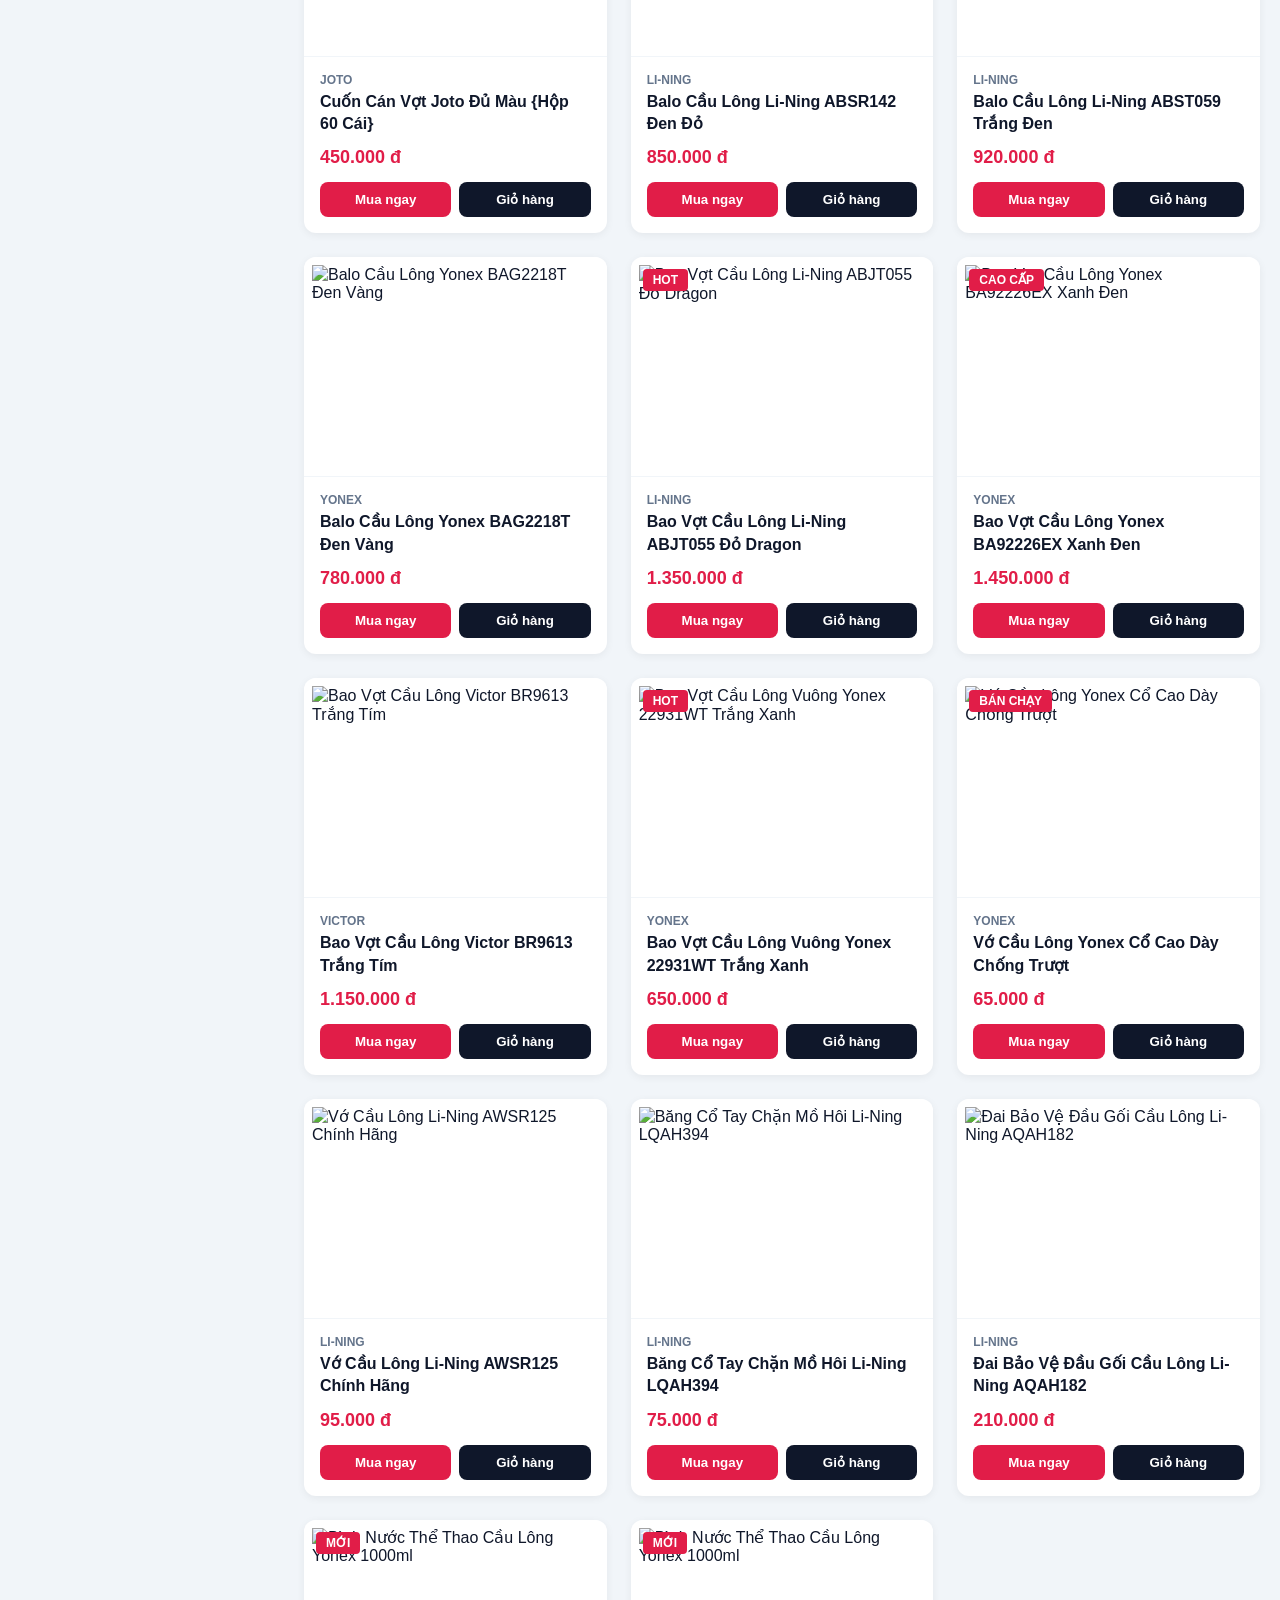
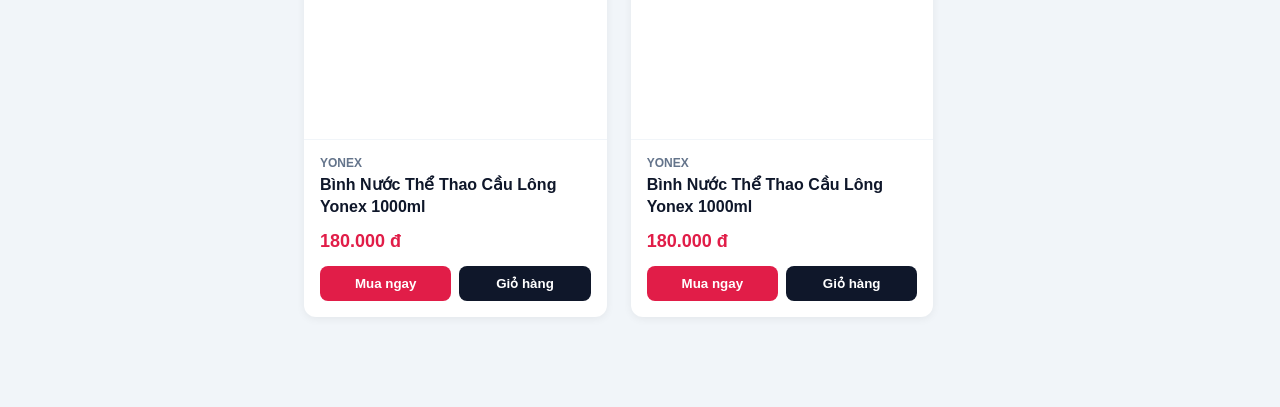
==== commit 768ea82a: "update login" ====
--- a/index.html
+++ b/index.html
@@ -5,7 +5,7 @@
     <meta charset="UTF-8">
     <meta name="viewport" content="width=device-width, initial-scale=1.0">
     <title>VLSBadminton - Cửa Hàng Cầu Lông Chính Hãng</title>
-    <link rel="stylesheet" href="./index.css">
+    <link rel="stylesheet" href="index.css">
 </head>
 
 <body>
@@ -18,6 +18,11 @@
             <div class="header-hotline">HOTLINE: 0977508430</div>
             <div class="header-search-bar">
                 <input type="text" id="searchInput" placeholder="Tìm sản phẩm, thương hiệu..." oninput="handleSearchInput()">
+            </div>
+<!-- Khu vực hiển thị nút Đăng nhập / Tên tài khoản -->
+        <div id="userAccountArea" style="display: flex; align-items: center; gap: 10px; margin-left: 15px;">
+            <a href="/login" id="authLink" style="background: #334155; color: #fff; padding: 10px 18px; border-radius: 8px; text-decoration: none; font-weight: 700; font-size: 14px; display: flex; align-items: center; gap: 6px;">
+                👤 Đăng Nhập </a>
             </div>
             <div class="header-actions">
                 <button class="cart-btn" onclick="toggleCart()">🛒 Giỏ Hàng (<span id="cart-count">0</span>)</button>
@@ -971,6 +976,26 @@
         loadProducts();
     });
 }); 
+document.addEventListener("DOMContentLoaded", () => {
+    const currentUser = localStorage.getItem('currentUser');
+    const userArea = document.getElementById('userAccountArea');
+
+    if (currentUser && userArea) {
+        userArea.innerHTML = `
+            <div style="display: flex; align-items: center; gap: 10px; background: #1e293b; padding: 6px 14px; border-radius: 8px; border: 1px solid #334155;">
+                <span style="color: #38bdf8; font-weight: 700; font-size: 14px;">👤 ${currentUser}</span>
+                <button onclick="handleLogout()" style="background: #ef4444; color: #fff; border: none; padding: 5px 10px; border-radius: 6px; font-weight: 600; cursor: pointer; font-size: 12px;">Đăng xuất</button>
+            </div>
+        `;
+    }
+});
+
+function handleLogout() {
+    localStorage.removeItem('currentUser');
+    localStorage.removeItem('role');
+    alert("Đã đăng xuất tài khoản!");
+    window.location.reload();
+}
 });
     </script>
 </body>
